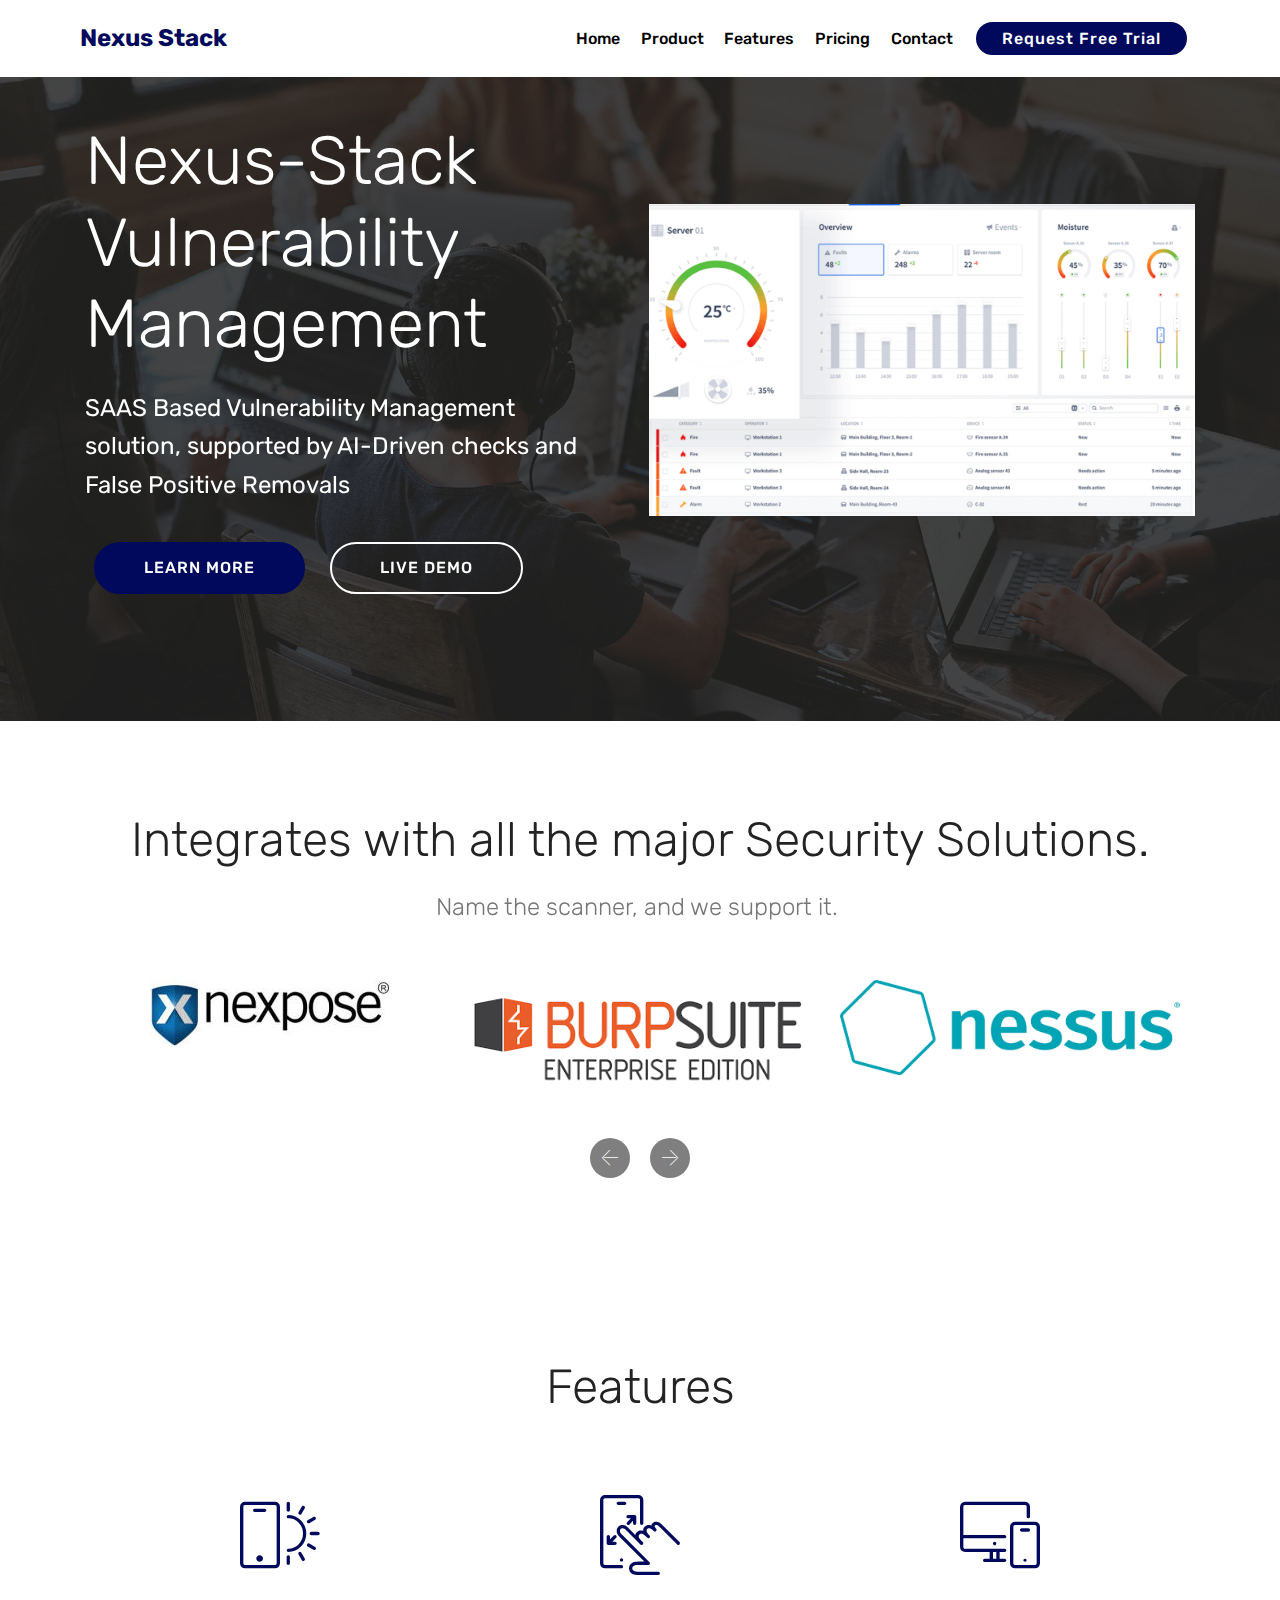
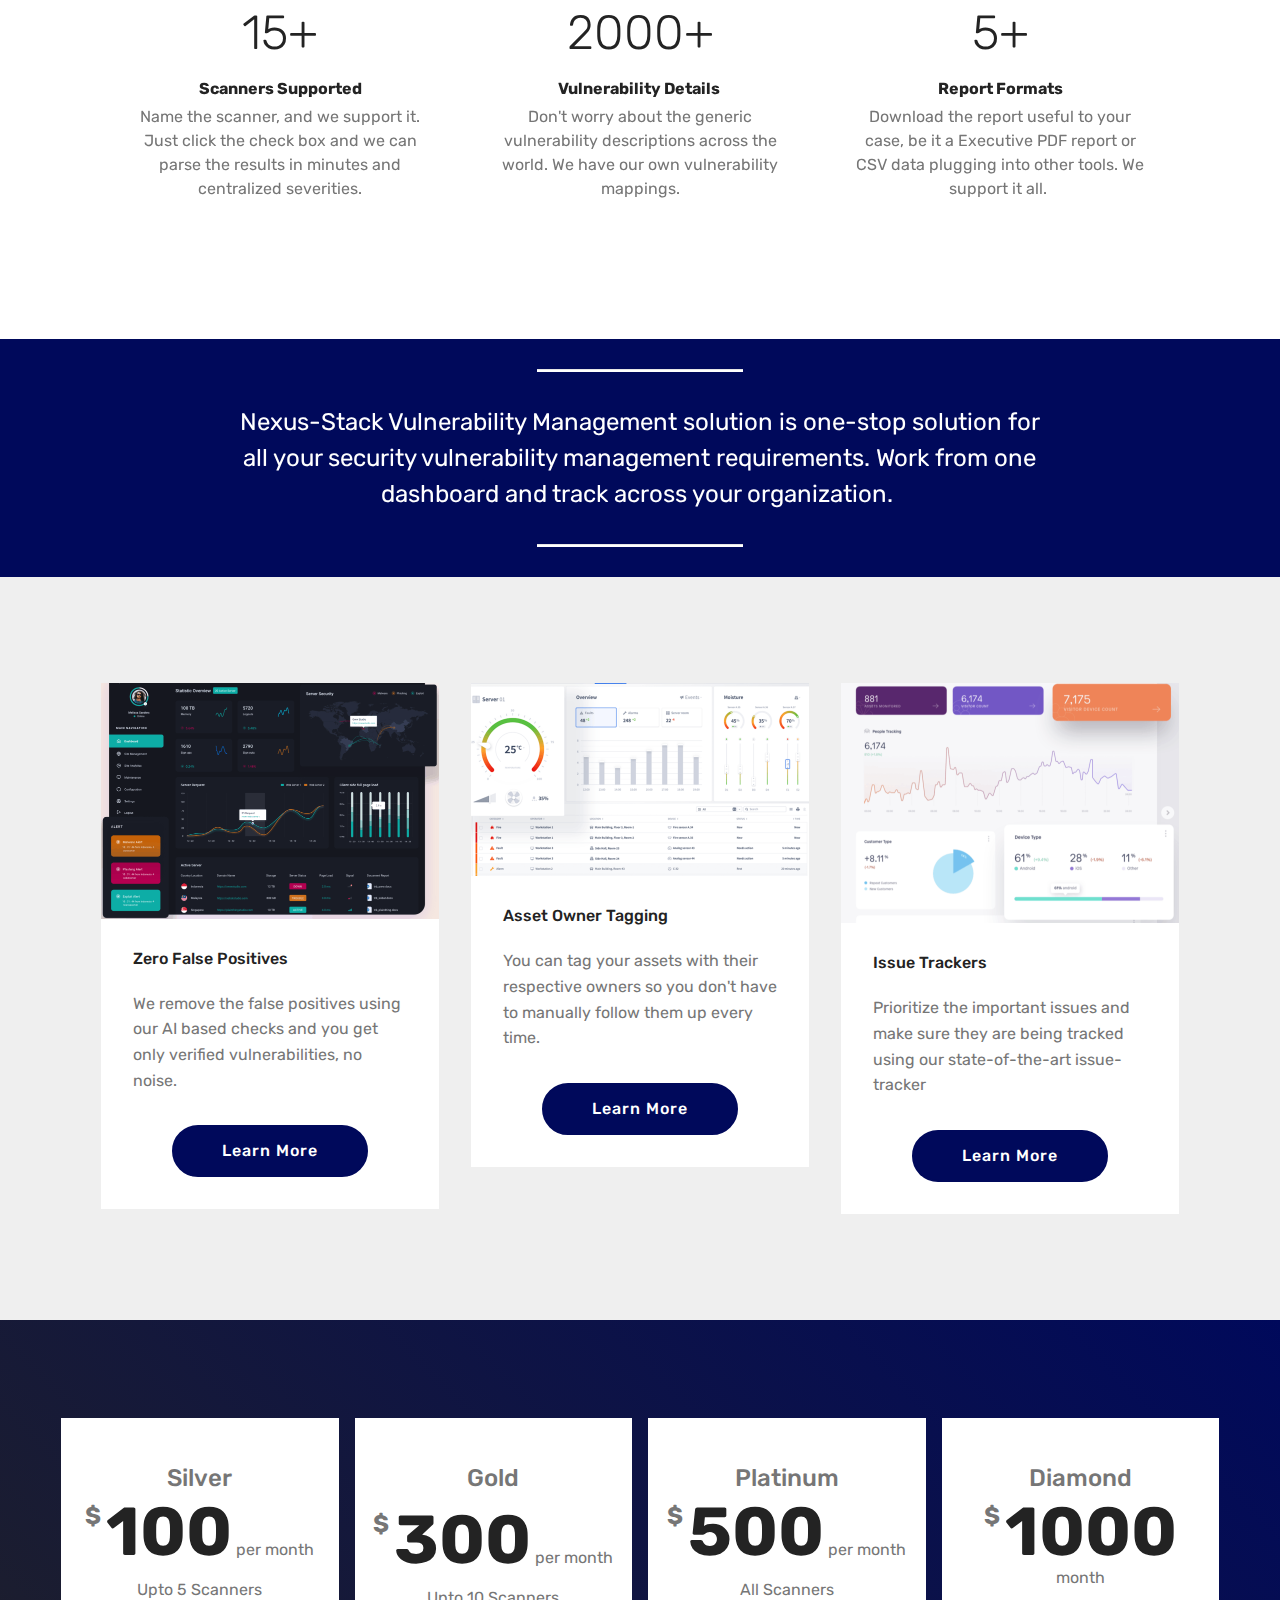
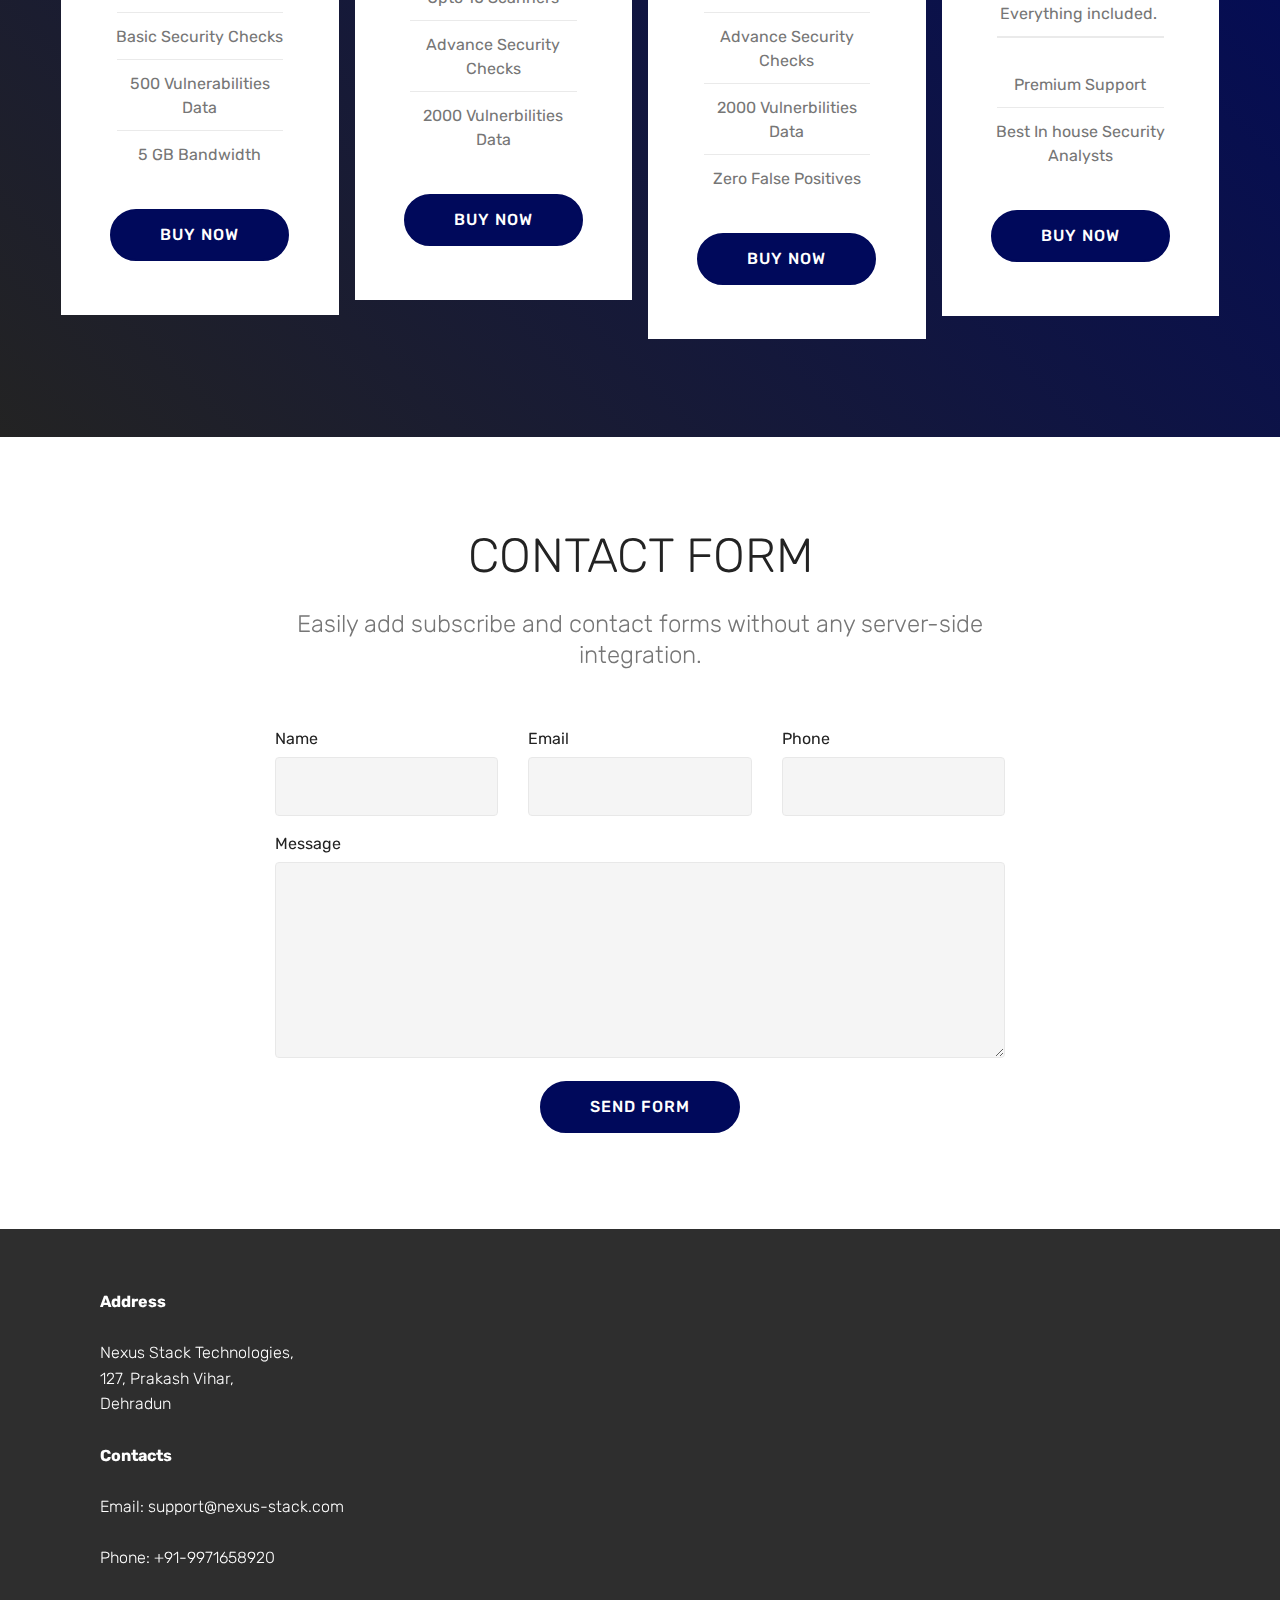
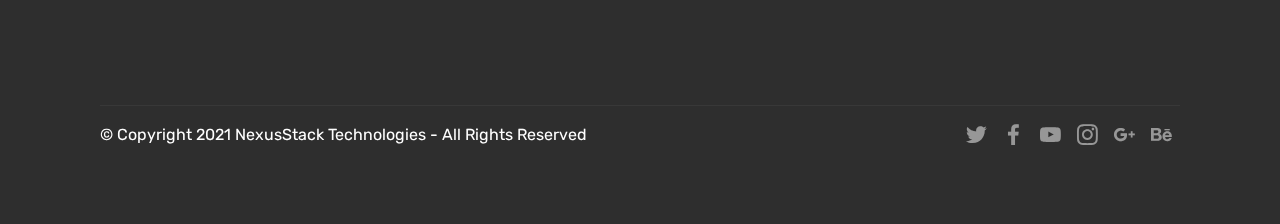
==== index.html @ b9b82a4b "New Changes" ====
<!DOCTYPE html>
<html>
<head>
  <!-- Site made with Mobirise Website Builder v4.9.1, https://mobirise.com -->
  <meta charset="UTF-8">
  <meta http-equiv="X-UA-Compatible" content="IE=edge">
  <meta name="generator" content="Mobirise v4.9.1, mobirise.com">
  <meta name="viewport" content="width=device-width, initial-scale=1, minimum-scale=1">
  <link rel="shortcut icon" href="assets/images/logo2.png" type="image/x-icon">
  <meta name="description" content="">
  <title>Home</title>
  <link rel="stylesheet" href="assets/web/assets/mobirise-icons/mobirise-icons.css">
  <link rel="stylesheet" href="assets/tether/tether.min.css">
  <link rel="stylesheet" href="assets/bootstrap/css/bootstrap.min.css">
  <link rel="stylesheet" href="assets/bootstrap/css/bootstrap-grid.min.css">
  <link rel="stylesheet" href="assets/bootstrap/css/bootstrap-reboot.min.css">
  <link rel="stylesheet" href="assets/dropdown/css/style.css">
  <link rel="stylesheet" href="assets/socicon/css/styles.css">
  <link rel="stylesheet" href="assets/theme/css/style.css">
  <link rel="stylesheet" href="assets/mobirise/css/mbr-additional.css" type="text/css">
  
  
  
</head>
<body>
  <section class="menu cid-sm9VNJjBG7" once="menu" id="menu2-0">

    

    <nav class="navbar navbar-expand beta-menu navbar-dropdown align-items-center navbar-fixed-top navbar-toggleable-sm">
        <button class="navbar-toggler navbar-toggler-right" type="button" data-toggle="collapse" data-target="#navbarSupportedContent" aria-controls="navbarSupportedContent" aria-expanded="false" aria-label="Toggle navigation">
            <div class="hamburger">
                <span></span>
                <span></span>
                <span></span>
                <span></span>
            </div>
        </button>
        <div class="menu-logo">
            <div class="navbar-brand">
                
                <span class="navbar-caption-wrap"><a class="navbar-caption text-primary display-5" href="index.html">
                        Nexus Stack</a></span>
            </div>
        </div>
        <div class="collapse navbar-collapse" id="navbarSupportedContent">
            <ul class="navbar-nav nav-dropdown" data-app-modern-menu="true"><li class="nav-item"><a class="nav-link link text-black display-4" href="https://mobirise.co">
                        Home</a></li><li class="nav-item"><a class="nav-link link text-black display-4" href="index.html#header3-a">
                        Product</a></li><li class="nav-item">
                    <a class="nav-link link text-black display-4" href="index.html#counters1-2">Features</a>
                </li><li class="nav-item"><a class="nav-link link text-black display-4" href="index.html#pricing-tables1-5">Pricing</a></li>
                <li class="nav-item">
                    <a class="nav-link link text-black display-4" href="index.html#form1-6">
                        Contact</a>
                </li></ul>
            <div class="navbar-buttons mbr-section-btn"><a class="btn btn-sm btn-primary display-4" href="page1.html">Request Free Trial</a></div>
        </div>
    </nav>
</section>

<section class="engine"><a href="https://mobirise.info/s">free bootstrap theme</a></section><section class="header3 cid-smahUTKoxc mbr-parallax-background" id="header3-a">

    

    <div class="mbr-overlay" style="opacity: 0.8; background-color: rgb(35, 35, 35);">
    </div>

    <div class="container">
        <div class="media-container-row">
            <div class="mbr-figure" style="width: 115%;">
                <img src="assets/images/2-676x386.png" alt="Mobirise" title="">
            </div>

            <div class="media-content">
                <h1 class="mbr-section-title mbr-white pb-3 mbr-fonts-style display-1">Nexus-Stack&nbsp;<div>Vulnerability Management</div></h1>
                
                <div class="mbr-section-text mbr-white pb-3 ">
                    <p class="mbr-text mbr-fonts-style display-5">
                        SAAS Based Vulnerability Management solution, supported by AI-Driven checks and False Positive Removals
                    </p>
                </div>
                <div class="mbr-section-btn">
                    <a class="btn btn-md btn-primary display-4" href="https://mobirise.co">LEARN MORE</a>
                    <a class="btn btn-md btn-white-outline display-4" href="https://mobirise.co">LIVE DEMO</a>
                </div>
            </div>
        </div>
    </div>

</section>

<section class="clients cid-sm9WZy78nI" id="clients-8">
      

    
        <div class="container mb-5">
            <div class="media-container-row">
                <div class="col-12 align-center">
                    <h2 class="mbr-section-title pb-3 mbr-fonts-style display-2">
                        Integrates with all the major Security Solutions.</h2>
                    <h3 class="mbr-section-subtitle mbr-light mbr-fonts-style display-5">
                        Name the scanner, and we support it.&nbsp;</h3>
                </div>
            </div>
        </div>

    <div class="container">
        <div class="carousel slide" data-ride="carousel" role="listbox">
            <div class="carousel-inner" data-visible="3">
                
                
                
                
                
            <div class="carousel-item ">
                    <div class="media-container-row">
                        <div class="col-md-12">
                            <div class="wrap-img ">
                                <img src="assets/images/nexpose-240x67.jpg" class="img-responsive clients-img" alt="" title="">
                            </div>
                        </div>
                    </div>
                </div><div class="carousel-item ">
                    <div class="media-container-row">
                        <div class="col-md-12">
                            <div class="wrap-img ">
                                <img src="assets/images/burpsuite-369x137.png" class="img-responsive clients-img" alt="" title="">
                            </div>
                        </div>
                    </div>
                </div><div class="carousel-item ">
                    <div class="media-container-row">
                        <div class="col-md-12">
                            <div class="wrap-img ">
                                <img src="assets/images/nessus-424x119.png" class="img-responsive clients-img" alt="" title="">
                            </div>
                        </div>
                    </div>
                </div><div class="carousel-item ">
                    <div class="media-container-row">
                        <div class="col-md-12">
                            <div class="wrap-img ">
                                <img src="assets/images/qualys-400x126.png" class="img-responsive clients-img" alt="" title="">
                            </div>
                        </div>
                    </div>
                </div><div class="carousel-item ">
                    <div class="media-container-row">
                        <div class="col-md-12">
                            <div class="wrap-img ">
                                <img src="assets/images/datasploit-328x154.jpg" class="img-responsive clients-img" alt="" title="">
                            </div>
                        </div>
                    </div>
                </div></div>
            <div class="carousel-controls">
                <a data-app-prevent-settings="" class="carousel-control carousel-control-prev" role="button" data-slide="prev">
                    <span aria-hidden="true" class="mbri-left mbr-iconfont"></span>
                    <span class="sr-only">Previous</span>
                </a>
                <a data-app-prevent-settings="" class="carousel-control carousel-control-next" role="button" data-slide="next">
                    <span aria-hidden="true" class="mbri-right mbr-iconfont"></span>
                    <span class="sr-only">Next</span>
                </a>
            </div>
        </div>
    </div>
</section>

<section class="counters1 counters cid-sm9VQrRnGH" id="counters1-2">

    

    

    <div class="container">
        <h2 class="mbr-section-title pb-3 align-center mbr-fonts-style display-2">Features</h2>
        

        <div class="container pt-4 mt-2">
            <div class="media-container-row">
                <div class="card p-3 align-center col-12 col-md-6 col-lg-4">
                    <div class="panel-item p-3">
                        <div class="card-img pb-3">
                            <span class="mbr-iconfont mbri-mobirise" style="color: rgb(0, 9, 91); fill: rgb(0, 9, 91);"></span>
                        </div>

                        <div class="card-text">
                            <h3 class="count pt-3 pb-3 mbr-fonts-style display-2">
                                  15+</h3>
                            <h4 class="mbr-content-title mbr-bold mbr-fonts-style display-7">
                                Scanners Supported</h4>
                            <p class="mbr-content-text mbr-fonts-style display-7">
                                Name the scanner, and we support it. Just click the check box and we can parse the results in minutes and centralized severities.</p>
                        </div>
                    </div>
                </div>


                <div class="card p-3 align-center col-12 col-md-6 col-lg-4">
                    <div class="panel-item p-3">
                        <div class="card-img pb-3">
                            <span class="mbr-iconfont mbri-touch-swipe" style="color: rgb(0, 9, 91); fill: rgb(0, 9, 91);"></span>
                        </div>
                        <div class="card-text">
                            <h3 class="count pt-3 pb-3 mbr-fonts-style display-2">
                                  2000+</h3>
                            <h4 class="mbr-content-title mbr-bold mbr-fonts-style display-7">
                                Vulnerability Details&nbsp;</h4>
                            <p class="mbr-content-text mbr-fonts-style display-7">
                                    Don't worry about the generic vulnerability descriptions across the world. We have our own vulnerability mappings.</p>
                        </div>
                    </div>
                </div>

                <div class="card p-3 align-center col-12 col-md-6 col-lg-4">
                    <div class="panel-item p-3">
                        <div class="card-img pb-3">
                            <span class="mbr-iconfont mbri-responsive" style="color: rgb(0, 9, 91); fill: rgb(0, 9, 91);"></span>
                        </div>
                        <div class="card-text">
                            <h3 class="count pt-3 pb-3 mbr-fonts-style display-2">5+</h3>
                            <h4 class="mbr-content-title mbr-bold mbr-fonts-style display-7">
                                Report Formats</h4>
                            <p class="mbr-content-text mbr-fonts-style display-7">
                                    Download the report useful to your case, be it a Executive PDF report or CSV data plugging into other tools. We support it all.&nbsp;</p>
                        </div>
                    </div>
                </div>


                
            </div>
        </div>
   </div>
</section>

<section class="mbr-section article content10 cid-sm9VSbp6Ov" id="content10-3">
    
     

    <div class="container">
        <div class="inner-container" style="width: 74%;">
            <hr class="line" style="width: 25%;">
            <div class="section-text align-center mbr-white mbr-fonts-style display-5">
                    Nexus-Stack Vulnerability Management solution is one-stop solution for all your security vulnerability management requirements. Work from one dashboard and track across your organization.&nbsp;</div>
            <hr class="line" style="width: 25%;">
        </div>
    </div>
</section>

<section class="features3 cid-sm9VTWEvjB" id="features3-4">

    

    
    <div class="container">
        <div class="media-container-row">
            <div class="card p-3 col-12 col-md-6 col-lg-4">
                <div class="card-wrapper">
                    <div class="card-img">
                        <img src="assets/images/c1afbdf72ff50507f7a55b127d891fcf-676x471.png" alt="Mobirise" title="">
                    </div>
                    <div class="card-box">
                        <h4 class="card-title mbr-fonts-style display-7">
                            Zero False Positives</h4>
                        <p class="mbr-text mbr-fonts-style display-7">
                            We remove the false positives using our AI based checks and you get only verified vulnerabilities, no noise.&nbsp;</p>
                    </div>
                    <div class="mbr-section-btn text-center">
                        <a href="https://mobirise.co" class="btn btn-primary display-4">
                            Learn More
                        </a>
                    </div>
                </div>
            </div>

            <div class="card p-3 col-12 col-md-6 col-lg-4">
                <div class="card-wrapper">
                    <div class="card-img">
                        <img src="assets/images/2-676x386.png" alt="Mobirise" title="">
                    </div>
                    <div class="card-box">
                        <h4 class="card-title mbr-fonts-style display-7">
                            Asset Owner Tagging</h4>
                        <p class="mbr-text mbr-fonts-style display-7">
                            You can tag your assets with their respective owners so you don't have to manually follow them up every time.&nbsp;</p>
                    </div>
                    <div class="mbr-section-btn text-center">
                        <a href="https://mobirise.co" class="btn btn-primary display-4">
                            Learn More
                        </a>
                    </div>
                </div>
            </div>

            <div class="card p-3 col-12 col-md-6 col-lg-4">
                <div class="card-wrapper">
                    <div class="card-img">
                        <img src="assets/images/cloud-security-dashboard-by-bilal-ck-for-stead-on-dribbble-1-676x559.png" alt="Mobirise" title="">
                    </div>
                    <div class="card-box">
                        <h4 class="card-title mbr-fonts-style display-7">
                            Issue Trackers</h4>
                        <p class="mbr-text mbr-fonts-style display-7">Prioritize the important issues and make sure they are being tracked using our state-of-the-art issue-tracker</p>
                    </div>
                    <div class="mbr-section-btn text-center">
                        <a href="https://mobirise.co" class="btn btn-primary display-4">
                            Learn More
                        </a>
                    </div>
                </div>
            </div>

            
        </div>
    </div>
</section>

<section class="cid-sm9VVy0GKj" id="pricing-tables1-5">

    

    
    <div class="container">
        <div class="media-container-row">

            <div class="plan col-12 mx-2 my-2 justify-content-center col-lg-3">
                <div class="plan-header text-center pt-5">
                    <h3 class="plan-title mbr-fonts-style display-5">
                        Silver</h3>
                    <div class="plan-price">
                        <span class="price-value mbr-fonts-style display-5">
                            $
                        </span>
                        <span class="price-figure mbr-fonts-style display-1">
                              100</span>
                        <small class="price-term mbr-fonts-style display-7">
                            per month
                        </small>
                    </div>
                </div>
                <div class="plan-body pb-5">
                    <div class="plan-list align-center">
                        <ul class="list-group list-group-flush mbr-fonts-style display-7">
                            <li class="list-group-item">
                                Upto 5 Scanners</li><li class="list-group-item">Basic Security Checks</li><li class="list-group-item">500 Vulnerabilities Data</li>
                            <li class="list-group-item">
                                5 GB Bandwidth
                            </li>
                        </ul>
                    </div>
                    <div class="mbr-section-btn text-center pt-4">
                        <a href="https://mobirise.co" class="btn btn-primary display-4">BUY NOW</a>
                    </div>
                </div>
            </div>

            <div class="plan col-12 mx-2 my-2 justify-content-center col-lg-3">
                <div class="plan-header text-center pt-5">
                    <h3 class="plan-title mbr-fonts-style display-5"><p>Gold</p></h3>
                    <div class="plan-price">
                        <span class="price-value mbr-fonts-style display-5">
                            $
                        </span>
                        <span class="price-figure mbr-fonts-style display-1">
                            300</span>
                        <small class="price-term mbr-fonts-style display-7">
                            per month</small>
                    </div>
                </div>
                <div class="plan-body pb-5">
                    <div class="plan-list align-center">
                        <ul class="list-group list-group-flush mbr-fonts-style display-7">
                            <li class="list-group-item">Upto 10 Scanners</li><li class="list-group-item">Advance Security Checks</li><li class="list-group-item">2000 Vulnerbilities Data</li>
                        </ul>
                    </div>
                    <div class="mbr-section-btn text-center pt-4">
                        <a href="https://mobirise.co" class="btn btn-primary display-4">BUY NOW</a>
                    </div>
                </div>
            </div>

            <div class="plan col-12 mx-2 my-2 justify-content-center col-lg-3">
                <div class="plan-header text-center pt-5">
                    <h3 class="plan-title mbr-fonts-style display-5">
                        Platinum</h3>
                    <div class="plan-price">
                        <span class="price-value mbr-fonts-style display-5">
                            $
                        </span>
                        <span class="price-figure mbr-fonts-style display-1">
                            500</span>
                        <small class="price-term mbr-fonts-style display-7">
                            per month</small>
                    </div>
                </div>
                <div class="plan-body pb-5">
                    <div class="plan-list align-center">
                        <ul class="list-group list-group-flush mbr-fonts-style display-7">
                            <li class="list-group-item"><span style="font-size: 1rem;">All Scanners</span></li><li class="list-group-item"><span style="font-size: 1rem;">Advance Security Checks</span><br></li><li class="list-group-item">2000 Vulnerbilities Data</li><li class="list-group-item">Zero False Positives</li>
                        </ul>
                    </div>
                    <div class="mbr-section-btn text-center pt-4">
                        <a href="https://mobirise.co" class="btn btn-primary display-4">BUY NOW</a>
                    </div>
                </div>
            </div>

            <div class="plan col-12 mx-2 my-2 justify-content-center col-lg-3">
                <div class="plan-header text-center pt-5">
                    <h3 class="plan-title mbr-fonts-style display-5">
                        Diamond</h3>
                    <div class="plan-price">
                        <span class="price-value mbr-fonts-style display-5">
                            $
                        </span>
                        <span class="price-figure mbr-fonts-style display-1">
                            1000</span>
                        <small class="price-term mbr-fonts-style display-7">
                            month</small>
                    </div>
                </div>
                <div class="plan-body pb-5">
                    <div class="plan-list align-center">
                        <ul class="list-group list-group-flush mbr-fonts-style display-7">
                            <li class="list-group-item">Everything included.&nbsp;</li><br><li class="list-group-item">Premium Support</li><li class="list-group-item">Best In house Security Analysts</li>
                        </ul>
                    </div>
                    <div class="mbr-section-btn text-center pt-4">
                        <a href="https://mobirise.co" class="btn btn-primary display-4">BUY NOW</a>
                    </div>
                </div>
            </div>
        </div>
    </div>
</section>

<section class="mbr-section form1 cid-sm9VYhvjbl" id="form1-6">

    

    
    <div class="container">
        <div class="row justify-content-center">
            <div class="title col-12 col-lg-8">
                <h2 class="mbr-section-title align-center pb-3 mbr-fonts-style display-2">
                    CONTACT FORM
                </h2>
                <h3 class="mbr-section-subtitle align-center mbr-light pb-3 mbr-fonts-style display-5">
                    Easily add subscribe and contact forms without any server-side integration.
                </h3>
            </div>
        </div>
    </div>
    <div class="container">
        <div class="row justify-content-center">
            <div class="media-container-column col-lg-8" data-form-type="formoid">
                    <div data-form-alert="" hidden="">Thanks for filling out the form! Someone from the team will get in touch with you, shortly.</div>
            
                    <form class="mbr-form" action="https://mobirise.com/" method="post" data-form-title="Mobirise Form"><input type="hidden" name="email" data-form-email="true" value="jzpXLV3xflxtt+3+ks7KvVYMhKL72r3vpLgdlEEEWAItfTLO5CUFx7MHo0NHHn9ym/D/2ZT0RtAqW4BGbEUGMFv4hDcBwUjeQ0oKxRXzUQpZ12zmPMTibalGQgnsV1j+">
                        <div class="row row-sm-offset">
                            <div class="col-md-4 multi-horizontal" data-for="name">
                                <div class="form-group">
                                    <label class="form-control-label mbr-fonts-style display-7" for="name-form1-6">Name</label>
                                    <input type="text" class="form-control" name="name" data-form-field="Name" required="" id="name-form1-6">
                                </div>
                            </div>
                            <div class="col-md-4 multi-horizontal" data-for="email">
                                <div class="form-group">
                                    <label class="form-control-label mbr-fonts-style display-7" for="email-form1-6">Email</label>
                                    <input type="email" class="form-control" name="email" data-form-field="Email" required="" id="email-form1-6">
                                </div>
                            </div>
                            <div class="col-md-4 multi-horizontal" data-for="phone">
                                <div class="form-group">
                                    <label class="form-control-label mbr-fonts-style display-7" for="phone-form1-6">Phone</label>
                                    <input type="tel" class="form-control" name="phone" data-form-field="Phone" id="phone-form1-6">
                                </div>
                            </div>
                        </div>
                        <div class="form-group" data-for="message">
                            <label class="form-control-label mbr-fonts-style display-7" for="message-form1-6">Message</label>
                            <textarea type="text" class="form-control" name="message" rows="7" data-form-field="Message" id="message-form1-6"></textarea>
                        </div>
            
                        <span class="input-group-btn">
                            <button href="" type="submit" class="btn btn-primary btn-form display-4">SEND FORM</button>
                        </span>
                    </form>
            </div>
        </div>
    </div>
</section>

<section class="cid-sm9W0acmXU" id="footer2-7">

    

    

    <div class="container">
        <div class="media-container-row content mbr-white">
            <div class="col-12 col-md-3 mbr-fonts-style display-4">
                <p class="mbr-text">
                    <strong>Address</strong>
                    <br>
                    <br>Nexus Stack Technologies,<br>127, Prakash Vihar,&nbsp;<br>Dehradun<br>
                    <br><strong>Contacts</strong>
                    <br>
                    <br>Email: support@nexus-stack.com &nbsp; &nbsp; &nbsp; &nbsp; &nbsp; &nbsp; &nbsp; &nbsp; &nbsp; &nbsp;&nbsp;<br>Phone: +91-9971658920</p>
            </div>
            <div class="col-12 col-md-3 mbr-fonts-style display-7">
                <p class="mbr-text"></p>
            </div>
            <div class="col-12 col-md-6">
                <div class="google-map"><iframe frameborder="0" style="border:0" src="https://www.google.com/maps/embed/v1/place?key=AIzaSyCNveGQ9bfpKFwWzQLLftrR9hNiHwdqQG8&amp;q=place_id:ChIJwxJF5QgpCTkRMnp6Gkh2_k4" allowfullscreen=""></iframe></div>
            </div>
        </div>
        <div class="footer-lower">
            <div class="media-container-row">
                <div class="col-sm-12">
                    <hr>
                </div>
            </div>
            <div class="media-container-row mbr-white">
                <div class="col-sm-6 copyright">
                    <p class="mbr-text mbr-fonts-style display-7">
                        © Copyright 2021 NexusStack Technologies - All Rights Reserved
                    </p>
                </div>
                <div class="col-md-6">
                    <div class="social-list align-right">
                        <div class="soc-item">
                            <a href="https://twitter.com/mobirise" target="_blank">
                                <span class="socicon-twitter socicon mbr-iconfont mbr-iconfont-social"></span>
                            </a>
                        </div>
                        <div class="soc-item">
                            <a href="https://www.facebook.com/pages/Mobirise/1616226671953247" target="_blank">
                                <span class="socicon-facebook socicon mbr-iconfont mbr-iconfont-social"></span>
                            </a>
                        </div>
                        <div class="soc-item">
                            <a href="https://www.youtube.com/c/mobirise" target="_blank">
                                <span class="socicon-youtube socicon mbr-iconfont mbr-iconfont-social"></span>
                            </a>
                        </div>
                        <div class="soc-item">
                            <a href="https://instagram.com/mobirise" target="_blank">
                                <span class="socicon-instagram socicon mbr-iconfont mbr-iconfont-social"></span>
                            </a>
                        </div>
                        <div class="soc-item">
                            <a href="https://plus.google.com/u/0/+Mobirise" target="_blank">
                                <span class="socicon-googleplus socicon mbr-iconfont mbr-iconfont-social"></span>
                            </a>
                        </div>
                        <div class="soc-item">
                            <a href="https://www.behance.net/Mobirise" target="_blank">
                                <span class="socicon-behance socicon mbr-iconfont mbr-iconfont-social"></span>
                            </a>
                        </div>
                    </div>
                </div>
            </div>
        </div>
    </div>
</section>


  <script src="assets/web/assets/jquery/jquery.min.js"></script>
  <script src="assets/popper/popper.min.js"></script>
  <script src="assets/tether/tether.min.js"></script>
  <script src="assets/bootstrap/js/bootstrap.min.js"></script>
  <script src="assets/smoothscroll/smooth-scroll.js"></script>
  <script src="assets/parallax/jarallax.min.js"></script>
  <script src="assets/dropdown/js/script.min.js"></script>
  <script src="assets/touchswipe/jquery.touch-swipe.min.js"></script>
  <script src="assets/bootstrapcarouselswipe/bootstrap-carousel-swipe.js"></script>
  <script src="assets/mbr-clients-slider/mbr-clients-slider.js"></script>
  <script src="assets/viewportchecker/jquery.viewportchecker.js"></script>
  <script src="assets/theme/js/script.js"></script>
  <script src="assets/formoid/formoid.min.js"></script>
  
  
</body>
</html>
---- assets/web/assets/mobirise-icons/mobirise-icons.css ----
@font-face {
  font-family: 'MobiriseIcons';
  src:  url('mobirise-icons.eot?spat4u');
  src:  url('mobirise-icons.eot?spat4u#iefix') format('embedded-opentype'),
    url('mobirise-icons.ttf?spat4u') format('truetype'),
    url('mobirise-icons.woff?spat4u') format('woff'),
    url('mobirise-icons.svg?spat4u#MobiriseIcons') format('svg');
  font-weight: normal;
  font-style: normal;
}

[class^="mbri-"], [class*=" mbri-"] {
  /* use !important to prevent issues with browser extensions that change fonts */
  font-family: MobiriseIcons !important;
  speak: none;
  font-style: normal;
  font-weight: normal;
  font-variant: normal;
  text-transform: none;
  line-height: 1;

  /* Better Font Rendering =========== */
  -webkit-font-smoothing: antialiased;
  -moz-osx-font-smoothing: grayscale;
}

.mbri-add-submenu:before {
  content: "\e900";
}
.mbri-alert:before {
  content: "\e901";
}
.mbri-align-center:before {
  content: "\e902";
}
.mbri-align-justify:before {
  content: "\e903";
}
.mbri-align-left:before {
  content: "\e904";
}
.mbri-align-right:before {
  content: "\e905";
}
.mbri-android:before {
  content: "\e906";
}
.mbri-apple:before {
  content: "\e907";
}
.mbri-arrow-down:before {
  content: "\e908";
}
.mbri-arrow-next:before {
  content: "\e909";
}
.mbri-arrow-prev:before {
  content: "\e90a";
}
.mbri-arrow-up:before {
  content: "\e90b";
}
.mbri-bold:before {
  content: "\e90c";
}
.mbri-bookmark:before {
  content: "\e90d";
}
.mbri-bootstrap:before {
  content: "\e90e";
}
.mbri-briefcase:before {
  content: "\e90f";
}
.mbri-browse:before {
  content: "\e910";
}
.mbri-bulleted-list:before {
  content: "\e911";
}
.mbri-calendar:before {
  content: "\e912";
}
.mbri-camera:before {
  content: "\e913";
}
.mbri-cart-add:before {
  content: "\e914";
}
.mbri-cart-full:before {
  content: "\e915";
}
.mbri-cash:before {
  content: "\e916";
}
.mbri-change-style:before {
  content: "\e917";
}
.mbri-chat:before {
  content: "\e918";
}
.mbri-clock:before {
  content: "\e919";
}
.mbri-close:before {
  content: "\e91a";
}
.mbri-cloud:before {
  content: "\e91b";
}
.mbri-code:before {
  content: "\e91c";
}
.mbri-contact-form:before {
  content: "\e91d";
}
.mbri-credit-card:before {
  content: "\e91e";
}
.mbri-cursor-click:before {
  content: "\e91f";
}
.mbri-cust-feedback:before {
  content: "\e920";
}
.mbri-database:before {
  content: "\e921";
}
.mbri-delivery:before {
  content: "\e922";
}
.mbri-desktop:before {
  content: "\e923";
}
.mbri-devices:before {
  content: "\e924";
}
.mbri-down:before {
  content: "\e925";
}
.mbri-download:before {
  content: "\e989";
}
.mbri-drag-n-drop:before {
  content: "\e927";
}
.mbri-drag-n-drop2:before {
  content: "\e928";
}
.mbri-edit:before {
  content: "\e929";
}
.mbri-edit2:before {
  content: "\e92a";
}
.mbri-error:before {
  content: "\e92b";
}
.mbri-extension:before {
  content: "\e92c";
}
.mbri-features:before {
  content: "\e92d";
}
.mbri-file:before {
  content: "\e92e";
}
.mbri-flag:before {
  content: "\e92f";
}
.mbri-folder:before {
  content: "\e930";
}
.mbri-gift:before {
  content: "\e931";
}
.mbri-github:before {
  content: "\e932";
}
.mbri-globe:before {
  content: "\e933";
}
.mbri-globe-2:before {
  content: "\e934";
}
.mbri-growing-chart:before {
  content: "\e935";
}
.mbri-hearth:before {
  content: "\e936";
}
.mbri-help:before {
  content: "\e937";
}
.mbri-home:before {
  content: "\e938";
}
.mbri-hot-cup:before {
  content: "\e939";
}
.mbri-idea:before {
  content: "\e93a";
}
.mbri-image-gallery:before {
  content: "\e93b";
}
.mbri-image-slider:before {
  content: "\e93c";
}
.mbri-info:before {
  content: "\e93d";
}
.mbri-italic:before {
  content: "\e93e";
}
.mbri-key:before {
  content: "\e93f";
}
.mbri-laptop:before {
  content: "\e940";
}
.mbri-layers:before {
  content: "\e941";
}
.mbri-left-right:before {
  content: "\e942";
}
.mbri-left:before {
  content: "\e943";
}
.mbri-letter:before {
  content: "\e944";
}
.mbri-like:before {
  content: "\e945";
}
.mbri-link:before {
  content: "\e946";
}
.mbri-lock:before {
  content: "\e947";
}
.mbri-login:before {
  content: "\e948";
}
.mbri-logout:before {
  content: "\e949";
}
.mbri-magic-stick:before {
  content: "\e94a";
}
.mbri-map-pin:before {
  content: "\e94b";
}
.mbri-menu:before {
  content: "\e94c";
}
.mbri-mobile:before {
  content: "\e94d";
}
.mbri-mobile2:before {
  content: "\e94e";
}
.mbri-mobirise:before {
  content: "\e94f";
}
.mbri-more-horizontal:before {
  content: "\e950";
}
.mbri-more-vertical:before {
  content: "\e951";
}
.mbri-music:before {
  content: "\e952";
}
.mbri-new-file:before {
  content: "\e953";
}
.mbri-numbered-list:before {
  content: "\e954";
}
.mbri-opened-folder:before {
  content: "\e955";
}
.mbri-pages:before {
  content: "\e956";
}
.mbri-paper-plane:before {
  content: "\e957";
}
.mbri-paperclip:before {
  content: "\e958";
}
.mbri-photo:before {
  content: "\e959";
}
.mbri-photos:before {
  content: "\e95a";
}
.mbri-pin:before {
  content: "\e95b";
}
.mbri-play:before {
  content: "\e95c";
}
.mbri-plus:before {
  content: "\e95d";
}
.mbri-preview:before {
  content: "\e95e";
}
.mbri-print:before {
  content: "\e95f";
}
.mbri-protect:before {
  content: "\e960";
}
.mbri-question:before {
  content: "\e961";
}
.mbri-quote-left:before {
  content: "\e962";
}
.mbri-quote-right:before {
  content: "\e963";
}
.mbri-refresh:before {
  content: "\e964";
}
.mbri-responsive:before {
  content: "\e965";
}
.mbri-right:before {
  content: "\e966";
}
.mbri-rocket:before {
  content: "\e967";
}
.mbri-sad-face:before {
  content: "\e968";
}
.mbri-sale:before {
  content: "\e969";
}
.mbri-save:before {
  content: "\e96a";
}
.mbri-search:before {
  content: "\e96b";
}
.mbri-setting:before {
  content: "\e96c";
}
.mbri-setting2:before {
  content: "\e96d";
}
.mbri-setting3:before {
  content: "\e96e";
}
.mbri-share:before {
  content: "\e96f";
}
.mbri-shopping-bag:before {
  content: "\e970";
}
.mbri-shopping-basket:before {
  content: "\e971";
}
.mbri-shopping-cart:before {
  content: "\e972";
}
.mbri-sites:before {
  content: "\e973";
}
.mbri-smile-face:before {
  content: "\e974";
}
.mbri-speed:before {
  content: "\e975";
}
.mbri-star:before {
  content: "\e976";
}
.mbri-success:before {
  content: "\e977";
}
.mbri-sun:before {
  content: "\e978";
}
.mbri-sun2:before {
  content: "\e979";
}
.mbri-tablet:before {
  content: "\e97a";
}
.mbri-tablet-vertical:before {
  content: "\e97b";
}
.mbri-target:before {
  content: "\e97c";
}
.mbri-timer:before {
  content: "\e97d";
}
.mbri-to-ftp:before {
  content: "\e97e";
}
.mbri-to-local-drive:before {
  content: "\e97f";
}
.mbri-touch-swipe:before {
  content: "\e980";
}
.mbri-touch:before {
  content: "\e981";
}
.mbri-trash:before {
  content: "\e982";
}
.mbri-underline:before {
  content: "\e983";
}
.mbri-unlink:before {
  content: "\e984";
}
.mbri-unlock:before {
  content: "\e985";
}
.mbri-up-down:before {
  content: "\e986";
}
.mbri-up:before {
  content: "\e987";
}
.mbri-update:before {
  content: "\e988";
}
.mbri-upload:before {
 content: "\e926"; 
}
.mbri-user:before {
  content: "\e98a";
}
.mbri-user2:before {
  content: "\e98b";
}
.mbri-users:before {
  content: "\e98c";
}
.mbri-video:before {
  content: "\e98d";
}
.mbri-video-play:before {
  content: "\e98e";
}
.mbri-watch:before {
  content: "\e98f";
}
.mbri-website-theme:before {
  content: "\e990";
}
.mbri-wifi:before {
  content: "\e991";
}
.mbri-windows:before {
  content: "\e992";
}
.mbri-zoom-out:before {
  content: "\e993";
}
.mbri-redo:before {
  content: "\e994";
}
.mbri-undo:before {
  content: "\e995";
}
---- assets/dropdown/css/style.css ----
.navbar-dropdown {
  left: 0;
  padding: 0;
  position: absolute;
  right: 0;
  top: 0;
  transition: all 0.45s ease;
  z-index: 1030;
  background: #282828; }
  .navbar-dropdown .navbar-logo {
    margin-right: 0.8rem;
    transition: margin 0.3s ease-in-out;
    vertical-align: middle; }
    .navbar-dropdown .navbar-logo img {
      height: 3.125rem;
      transition: all 0.3s ease-in-out; }
    .navbar-dropdown .navbar-logo.mbr-iconfont {
      font-size: 3.125rem;
      line-height: 3.125rem; }
  .navbar-dropdown .navbar-caption {
    font-weight: 700;
    white-space: normal;
    vertical-align: -4px;
    line-height: 3.125rem !important; }
    .navbar-dropdown .navbar-caption, .navbar-dropdown .navbar-caption:hover {
      color: inherit;
      text-decoration: none; }
  .navbar-dropdown .mbr-iconfont + .navbar-caption {
    vertical-align: -1px; }
  .navbar-dropdown.navbar-fixed-top {
    position: fixed; }
  .navbar-dropdown .navbar-brand span {
    vertical-align: -4px; }
  .navbar-dropdown.bg-color.transparent {
    background: none; }
  .navbar-dropdown.navbar-short .navbar-brand {
    padding: 0.625rem 0; }
    .navbar-dropdown.navbar-short .navbar-brand span {
      vertical-align: -1px; }
  .navbar-dropdown.navbar-short .navbar-caption {
    line-height: 2.375rem !important;
    vertical-align: -2px; }
  .navbar-dropdown.navbar-short .navbar-logo {
    margin-right: 0.5rem; }
    .navbar-dropdown.navbar-short .navbar-logo img {
      height: 2.375rem; }
    .navbar-dropdown.navbar-short .navbar-logo.mbr-iconfont {
      font-size: 2.375rem;
      line-height: 2.375rem; }
  .navbar-dropdown.navbar-short .mbr-table-cell {
    height: 3.625rem; }
  .navbar-dropdown .navbar-close {
    left: 0.6875rem;
    position: fixed;
    top: 0.75rem;
    z-index: 1000; }
  .navbar-dropdown .hamburger-icon {
    content: "";
    display: inline-block;
    vertical-align: middle;
    width: 16px;
    -webkit-box-shadow: 0 -6px 0 1px #282828,0 0 0 1px #282828,0 6px 0 1px #282828;
    -moz-box-shadow: 0 -6px 0 1px #282828,0 0 0 1px #282828,0 6px 0 1px #282828;
    box-shadow: 0 -6px 0 1px #282828,0 0 0 1px #282828,0 6px 0 1px #282828; }

.dropdown-menu .dropdown-toggle[data-toggle="dropdown-submenu"]::after {
  border-bottom: 0.35em solid transparent;
  border-left: 0.35em solid;
  border-right: 0;
  border-top: 0.35em solid transparent;
  margin-left: 0.3rem; }

.dropdown-menu .dropdown-item:focus {
  outline: 0; }

.nav-dropdown {
  font-size: 0.75rem;
  font-weight: 500;
  height: auto !important; }
  .nav-dropdown .nav-btn {
    padding-left: 1rem; }
  .nav-dropdown .link {
    margin: .667em 1.667em;
    font-weight: 500;
    padding: 0;
    transition: color .2s ease-in-out; }
    .nav-dropdown .link.dropdown-toggle {
      margin-right: 2.583em; }
      .nav-dropdown .link.dropdown-toggle::after {
        margin-left: .25rem;
        border-top: 0.35em solid;
        border-right: 0.35em solid transparent;
        border-left: 0.35em solid transparent;
        border-bottom: 0; }
      .nav-dropdown .link.dropdown-toggle[aria-expanded="true"] {
        margin: 0;
        padding: 0.667em 3.263em  0.667em 1.667em; }
  .nav-dropdown .link::after,
  .nav-dropdown .dropdown-item::after {
    color: inherit; }
  .nav-dropdown .btn {
    font-size: 0.75rem;
    font-weight: 700;
    letter-spacing: 0;
    margin-bottom: 0;
    padding-left: 1.25rem;
    padding-right: 1.25rem; }
  .nav-dropdown .dropdown-menu {
    border-radius: 0;
    border: 0;
    left: 0;
    margin: 0;
    padding-bottom: 1.25rem;
    padding-top: 1.25rem;
    position: relative; }
  .nav-dropdown .dropdown-submenu {
    margin-left: 0.125rem;
    top: 0; }
  .nav-dropdown .dropdown-item {
    font-weight: 500;
    line-height: 2;
    padding: 0.3846em 4.615em 0.3846em 1.5385em;
    position: relative;
    transition: color .2s ease-in-out, background-color .2s ease-in-out; }
    .nav-dropdown .dropdown-item::after {
      margin-top: -0.3077em;
      position: absolute;
      right: 1.1538em;
      top: 50%; }
    .nav-dropdown .dropdown-item:focus, .nav-dropdown .dropdown-item:hover {
      background: none; }

@media (max-width: 767px) {
  .nav-dropdown.navbar-toggleable-sm {
    bottom: 0;
    display: none;
    left: 0;
    overflow-x: hidden;
    position: fixed;
    top: 0;
    transform: translateX(-100%);
    -ms-transform: translateX(-100%);
    -webkit-transform: translateX(-100%);
    width: 18.75rem;
    z-index: 999; } }
.nav-dropdown.navbar-toggleable-xl {
  bottom: 0;
  display: none;
  left: 0;
  overflow-x: hidden;
  position: fixed;
  top: 0;
  transform: translateX(-100%);
  -ms-transform: translateX(-100%);
  -webkit-transform: translateX(-100%);
  width: 18.75rem;
  z-index: 999; }

.nav-dropdown-sm {
  display: block !important;
  overflow-x: hidden;
  overflow: auto;
  padding-top: 3.875rem; }
  .nav-dropdown-sm::after {
    content: "";
    display: block;
    height: 3rem;
    width: 100%; }
  .nav-dropdown-sm.collapse.in ~ .navbar-close {
    display: block !important; }
  .nav-dropdown-sm.collapsing, .nav-dropdown-sm.collapse.in {
    transform: translateX(0);
    -ms-transform: translateX(0);
    -webkit-transform: translateX(0);
    transition: all 0.25s ease-out;
    -webkit-transition: all 0.25s ease-out;
    background: #282828; }
  .nav-dropdown-sm.collapsing[aria-expanded="false"] {
    transform: translateX(-100%);
    -ms-transform: translateX(-100%);
    -webkit-transform: translateX(-100%); }
  .nav-dropdown-sm .nav-item {
    display: block;
    margin-left: 0 !important;
    padding-left: 0; }
  .nav-dropdown-sm .link,
  .nav-dropdown-sm .dropdown-item {
    border-top: 1px dotted rgba(255, 255, 255, 0.1);
    font-size: 0.8125rem;
    line-height: 1.6;
    margin: 0 !important;
    padding: 0.875rem 2.4rem 0.875rem 1.5625rem !important;
    position: relative;
    white-space: normal; }
    .nav-dropdown-sm .link:focus, .nav-dropdown-sm .link:hover,
    .nav-dropdown-sm .dropdown-item:focus,
    .nav-dropdown-sm .dropdown-item:hover {
      background: rgba(0, 0, 0, 0.2) !important;
      color: #c0a375; }
  .nav-dropdown-sm .nav-btn {
    position: relative;
    padding: 1.5625rem 1.5625rem 0 1.5625rem; }
    .nav-dropdown-sm .nav-btn::before {
      border-top: 1px dotted rgba(255, 255, 255, 0.1);
      content: "";
      left: 0;
      position: absolute;
      top: 0;
      width: 100%; }
    .nav-dropdown-sm .nav-btn + .nav-btn {
      padding-top: 0.625rem; }
      .nav-dropdown-sm .nav-btn + .nav-btn::before {
        display: none; }
  .nav-dropdown-sm .btn {
    padding: 0.625rem 0; }
  .nav-dropdown-sm .dropdown-toggle[data-toggle="dropdown-submenu"]::after {
    margin-left: .25rem;
    border-top: 0.35em solid;
    border-right: 0.35em solid transparent;
    border-left: 0.35em solid transparent;
    border-bottom: 0; }
  .nav-dropdown-sm .dropdown-toggle[data-toggle="dropdown-submenu"][aria-expanded="true"]::after {
    border-top: 0;
    border-right: 0.35em solid transparent;
    border-left: 0.35em solid transparent;
    border-bottom: 0.35em solid; }
  .nav-dropdown-sm .dropdown-menu {
    margin: 0;
    padding: 0;
    position: relative;
    top: 0;
    left: 0;
    width: 100%;
    border: 0;
    float: none;
    border-radius: 0;
    background: none; }
  .nav-dropdown-sm .dropdown-submenu {
    left: 100%;
    margin-left: 0.125rem;
    margin-top: -1.25rem;
    top: 0; }

.navbar-toggleable-sm .nav-dropdown .dropdown-menu {
  position: absolute; }

.navbar-toggleable-sm .nav-dropdown .dropdown-submenu {
  left: 100%;
  margin-left: 0.125rem;
  margin-top: -1.25rem;
  top: 0; }

.navbar-toggleable-sm.opened .nav-dropdown .dropdown-menu {
  position: relative; }

.navbar-toggleable-sm.opened .nav-dropdown .dropdown-submenu {
  left: 0;
  margin-left: 00rem;
  margin-top: 0rem;
  top: 0; }

.is-builder .nav-dropdown.collapsing {
  transition: none !important; }

/*# sourceMappingURL=style.css.map */
---- assets/socicon/css/styles.css ----
@charset "UTF-8";

@font-face {
  font-family: "socicon";
  src:url("../fonts/socicon.eot");
  src:url("../fonts/socicon.eot?#iefix") format("embedded-opentype"),
    url("../fonts/socicon.woff") format("woff"),
    url("../fonts/socicon.ttf") format("truetype"),
    url("../fonts/socicon.svg#socicon") format("svg");
  font-weight: normal;
  font-style: normal;

}

[data-icon]:before {
  font-family: "socicon" !important;
  content: attr(data-icon);
  font-style: normal !important;
  font-weight: normal !important;
  font-variant: normal !important;
  text-transform: none !important;
  speak: none;
  line-height: 1;
  -webkit-font-smoothing: antialiased;
  -moz-osx-font-smoothing: grayscale;
}

[class^="socicon-"]:before,
[class*=" socicon-"]:before {
  font-family: "socicon" !important;
  font-style: normal !important;
  font-weight: normal !important;
  font-variant: normal !important;
  text-transform: none !important;
  speak: none;
  line-height: 1;
  -webkit-font-smoothing: antialiased;
  -moz-osx-font-smoothing: grayscale;
}

.socicon-modelmayhem:before {
  content: "\e000";
}
.socicon-mixcloud:before {
  content: "\e001";
}
.socicon-drupal:before {
  content: "\e002";
}
.socicon-swarm:before {
  content: "\e003";
}
.socicon-istock:before {
  content: "\e004";
}
.socicon-yammer:before {
  content: "\e005";
}
.socicon-ello:before {
  content: "\e006";
}
.socicon-stackoverflow:before {
  content: "\e007";
}
.socicon-persona:before {
  content: "\e008";
}
.socicon-triplej:before {
  content: "\e009";
}
.socicon-houzz:before {
  content: "\e00a";
}
.socicon-rss:before {
  content: "\e00b";
}
.socicon-paypal:before {
  content: "\e00c";
}
.socicon-odnoklassniki:before {
  content: "\e00d";
}
.socicon-airbnb:before {
  content: "\e00e";
}
.socicon-periscope:before {
  content: "\e00f";
}
.socicon-outlook:before {
  content: "\e010";
}
.socicon-coderwall:before {
  content: "\e011";
}
.socicon-tripadvisor:before {
  content: "\e012";
}
.socicon-appnet:before {
  content: "\e013";
}
.socicon-goodreads:before {
  content: "\e014";
}
.socicon-tripit:before {
  content: "\e015";
}
.socicon-lanyrd:before {
  content: "\e016";
}
.socicon-slideshare:before {
  content: "\e017";
}
.socicon-buffer:before {
  content: "\e018";
}
.socicon-disqus:before {
  content: "\e019";
}
.socicon-vkontakte:before {
  content: "\e01a";
}
.socicon-whatsapp:before {
  content: "\e01b";
}
.socicon-patreon:before {
  content: "\e01c";
}
.socicon-storehouse:before {
  content: "\e01d";
}
.socicon-pocket:before {
  content: "\e01e";
}
.socicon-mail:before {
  content: "\e01f";
}
.socicon-blogger:before {
  content: "\e020";
}
.socicon-technorati:before {
  content: "\e021";
}
.socicon-reddit:before {
  content: "\e022";
}
.socicon-dribbble:before {
  content: "\e023";
}
.socicon-stumbleupon:before {
  content: "\e024";
}
.socicon-digg:before {
  content: "\e025";
}
.socicon-envato:before {
  content: "\e026";
}
.socicon-behance:before {
  content: "\e027";
}
.socicon-delicious:before {
  content: "\e028";
}
.socicon-deviantart:before {
  content: "\e029";
}
.socicon-forrst:before {
  content: "\e02a";
}
.socicon-play:before {
  content: "\e02b";
}
.socicon-zerply:before {
  content: "\e02c";
}
.socicon-wikipedia:before {
  content: "\e02d";
}
.socicon-apple:before {
  content: "\e02e";
}
.socicon-flattr:before {
  content: "\e02f";
}
.socicon-github:before {
  content: "\e030";
}
.socicon-renren:before {
  content: "\e031";
}
.socicon-friendfeed:before {
  content: "\e032";
}
.socicon-newsvine:before {
  content: "\e033";
}
.socicon-identica:before {
  content: "\e034";
}
.socicon-bebo:before {
  content: "\e035";
}
.socicon-zynga:before {
  content: "\e036";
}
.socicon-steam:before {
  content: "\e037";
}
.socicon-xbox:before {
  content: "\e038";
}
.socicon-windows:before {
  content: "\e039";
}
.socicon-qq:before {
  content: "\e03a";
}
.socicon-douban:before {
  content: "\e03b";
}
.socicon-meetup:before {
  content: "\e03c";
}
.socicon-playstation:before {
  content: "\e03d";
}
.socicon-android:before {
  content: "\e03e";
}
.socicon-snapchat:before {
  content: "\e03f";
}
.socicon-twitter:before {
  content: "\e040";
}
.socicon-facebook:before {
  content: "\e041";
}
.socicon-googleplus:before {
  content: "\e042";
}
.socicon-pinterest:before {
  content: "\e043";
}
.socicon-foursquare:before {
  content: "\e044";
}
.socicon-yahoo:before {
  content: "\e045";
}
.socicon-skype:before {
  content: "\e046";
}
.socicon-yelp:before {
  content: "\e047";
}
.socicon-feedburner:before {
  content: "\e048";
}
.socicon-linkedin:before {
  content: "\e049";
}
.socicon-viadeo:before {
  content: "\e04a";
}
.socicon-xing:before {
  content: "\e04b";
}
.socicon-myspace:before {
  content: "\e04c";
}
.socicon-soundcloud:before {
  content: "\e04d";
}
.socicon-spotify:before {
  content: "\e04e";
}
.socicon-grooveshark:before {
  content: "\e04f";
}
.socicon-lastfm:before {
  content: "\e050";
}
.socicon-youtube:before {
  content: "\e051";
}
.socicon-vimeo:before {
  content: "\e052";
}
.socicon-dailymotion:before {
  content: "\e053";
}
.socicon-vine:before {
  content: "\e054";
}
.socicon-flickr:before {
  content: "\e055";
}
.socicon-500px:before {
  content: "\e056";
}
.socicon-wordpress:before {
  content: "\e058";
}
.socicon-tumblr:before {
  content: "\e059";
}
.socicon-twitch:before {
  content: "\e05a";
}
.socicon-8tracks:before {
  content: "\e05b";
}
.socicon-amazon:before {
  content: "\e05c";
}
.socicon-icq:before {
  content: "\e05d";
}
.socicon-smugmug:before {
  content: "\e05e";
}
.socicon-ravelry:before {
  content: "\e05f";
}
.socicon-weibo:before {
  content: "\e060";
}
.socicon-baidu:before {
  content: "\e061";
}
.socicon-angellist:before {
  content: "\e062";
}
.socicon-ebay:before {
  content: "\e063";
}
.socicon-imdb:before {
  content: "\e064";
}
.socicon-stayfriends:before {
  content: "\e065";
}
.socicon-residentadvisor:before {
  content: "\e066";
}
.socicon-google:before {
  content: "\e067";
}
.socicon-yandex:before {
  content: "\e068";
}
.socicon-sharethis:before {
  content: "\e069";
}
.socicon-bandcamp:before {
  content: "\e06a";
}
.socicon-itunes:before {
  content: "\e06b";
}
.socicon-deezer:before {
  content: "\e06c";
}
.socicon-telegram:before {
  content: "\e06e";
}
.socicon-openid:before {
  content: "\e06f";
}
.socicon-amplement:before {
  content: "\e070";
}
.socicon-viber:before {
  content: "\e071";
}
.socicon-zomato:before {
  content: "\e072";
}
.socicon-draugiem:before {
  content: "\e074";
}
.socicon-endomodo:before {
  content: "\e075";
}
.socicon-filmweb:before {
  content: "\e076";
}
.socicon-stackexchange:before {
  content: "\e077";
}
.socicon-wykop:before {
  content: "\e078";
}
.socicon-teamspeak:before {
  content: "\e079";
}
.socicon-teamviewer:before {
  content: "\e07a";
}
.socicon-ventrilo:before {
  content: "\e07b";
}
.socicon-younow:before {
  content: "\e07c";
}
.socicon-raidcall:before {
  content: "\e07d";
}
.socicon-mumble:before {
  content: "\e07e";
}
.socicon-medium:before {
  content: "\e06d";
}
.socicon-bebee:before {
  content: "\e07f";
}
.socicon-hitbox:before {
  content: "\e080";
}
.socicon-reverbnation:before {
  content: "\e081";
}
.socicon-formulr:before {
  content: "\e082";
}
.socicon-instagram:before {
  content: "\e057";
}
.socicon-battlenet:before {
  content: "\e083";
}
.socicon-chrome:before {
  content: "\e084";
}
.socicon-discord:before {
  content: "\e086";
}
.socicon-issuu:before {
  content: "\e087";
}
.socicon-macos:before {
  content: "\e088";
}
.socicon-firefox:before {
  content: "\e089";
}
.socicon-opera:before {
  content: "\e08d";
}
.socicon-keybase:before {
  content: "\e090";
}
.socicon-alliance:before {
  content: "\e091";
}
.socicon-livejournal:before {
  content: "\e092";
}
.socicon-googlephotos:before {
  content: "\e093";
}
.socicon-horde:before {
  content: "\e094";
}
.socicon-etsy:before {
  content: "\e095";
}
.socicon-zapier:before {
  content: "\e096";
}
.socicon-google-scholar:before {
  content: "\e097";
}
.socicon-researchgate:before {
  content: "\e098";
}
.socicon-wechat:before {
  content: "\e099";
}
.socicon-strava:before {
  content: "\e09a";
}
.socicon-line:before {
  content: "\e09b";
}
.socicon-lyft:before {
  content: "\e09c";
}
.socicon-uber:before {
  content: "\e09d";
}
.socicon-songkick:before {
  content: "\e09e";
}
.socicon-viewbug:before {
  content: "\e09f";
}
.socicon-googlegroups:before {
  content: "\e0a0";
}
.socicon-quora:before {
  content: "\e073";
}
.socicon-diablo:before {
  content: "\e085";
}
.socicon-blizzard:before {
  content: "\e0a1";
}
.socicon-hearthstone:before {
  content: "\e08b";
}
.socicon-heroes:before {
  content: "\e08a";
}
.socicon-overwatch:before {
  content: "\e08c";
}
.socicon-warcraft:before {
  content: "\e08e";
}
.socicon-starcraft:before {
  content: "\e08f";
}
.socicon-beam:before {
  content: "\e0a2";
}
.socicon-curse:before {
  content: "\e0a3";
}
.socicon-player:before {
  content: "\e0a4";
}
.socicon-streamjar:before {
  content: "\e0a5";
}
.socicon-nintendo:before {
  content: "\e0a6";
}
.socicon-hellocoton:before {
  content: "\e0a7";
}
---- assets/theme/css/style.css ----
/*!
 * Mobirise v4 theme (https://mobirise.com/)
 * Copyright 2017 Mobirise
 */
section {
  background-color: #eeeeee; }

section,
.container,
.container-fluid {
  position: relative;
  word-wrap: break-word; }

a.mbr-iconfont:hover {
  text-decoration: none; }

.article .lead p, .article .lead ul, .article .lead ol, .article .lead pre, .article .lead blockquote {
  margin-bottom: 0; }

a {
  font-style: normal;
  font-weight: 400;
  cursor: pointer; }
  a, a:hover {
    text-decoration: none; }

figure {
  margin-bottom: 0; }

body {
  color: #232323; }

h1, h2, h3, h4, h5, h6,
.h1, .h2, .h3, .h4, .h5, .h6,
.display-1, .display-2, .display-3, .display-4 {
  line-height: 1;
  word-break: break-word;
  word-wrap: break-word; }

b, strong {
  font-weight: bold; }

blockquote {
  padding: 10px 0 10px 20px;
  position: relative;
  border-left: 2px solid;
  border-color: #ff3366; }

input:-webkit-autofill, input:-webkit-autofill:hover, input:-webkit-autofill:focus, input:-webkit-autofill:active {
  transition-delay: 9999s;
  transition-property: background-color, color; }

textarea[type="hidden"] {
  display: none; }

body {
  position: relative; }

section {
  background-position: 50% 50%;
  background-repeat: no-repeat;
  background-size: cover; }
  section .mbr-background-video,
  section .mbr-background-video-preview {
    position: absolute;
    bottom: 0;
    left: 0;
    right: 0;
    top: 0; }

.hidden {
  visibility: hidden; }

.mbr-z-index20 {
  z-index: 20; }

/*! Base colors */
.mbr-white {
  color: #ffffff; }

.mbr-black {
  color: #000000; }

.mbr-bg-white {
  background-color: #ffffff; }

.mbr-bg-black {
  background-color: #000000; }

/*! Text-aligns */
.align-left {
  text-align: left; }

.align-center {
  text-align: center; }

.align-right {
  text-align: right; }

@media (max-width: 767px) {
  .align-left, .align-center, .align-right, .mbr-section-btn, .mbr-section-title {
    text-align: center; } }
/*! Font-weight  */
.mbr-light {
  font-weight: 300; }

.mbr-regular {
  font-weight: 400; }

.mbr-semibold {
  font-weight: 500; }

.mbr-bold {
  font-weight: 700; }

/*! Media  */
.media-size-item {
  -webkit-flex: 1 1 auto;
  -moz-flex: 1 1 auto;
  -ms-flex: 1 1 auto;
  -o-flex: 1 1 auto;
  flex: 1 1 auto; }

.media-content {
  -webkit-flex-basis: 100%;
  flex-basis: 100%; }

.media-container-row {
  display: -ms-flexbox;
  display: -webkit-flex;
  display: flex;
  -webkit-flex-direction: row;
  -ms-flex-direction: row;
  flex-direction: row;
  -webkit-flex-wrap: wrap;
  -ms-flex-wrap: wrap;
  flex-wrap: wrap;
  -webkit-justify-content: center;
  -ms-flex-pack: center;
  justify-content: center;
  -webkit-align-content: center;
  -ms-flex-line-pack: center;
  align-content: center;
  -webkit-align-items: start;
  -ms-flex-align: start;
  align-items: start; }
  .media-container-row .media-size-item {
    width: 400px; }

.media-container-column {
  display: -ms-flexbox;
  display: -webkit-flex;
  display: flex;
  -webkit-flex-direction: column;
  -ms-flex-direction: column;
  flex-direction: column;
  -webkit-flex-wrap: wrap;
  -ms-flex-wrap: wrap;
  flex-wrap: wrap;
  -webkit-justify-content: center;
  -ms-flex-pack: center;
  justify-content: center;
  -webkit-align-content: center;
  -ms-flex-line-pack: center;
  align-content: center;
  -webkit-align-items: stretch;
  -ms-flex-align: stretch;
  align-items: stretch; }
  .media-container-column > * {
    width: 100%; }

@media (min-width: 992px) {
  .media-container-row {
    -webkit-flex-wrap: nowrap;
    -ms-flex-wrap: nowrap;
    flex-wrap: nowrap; } }
figure {
  overflow: hidden; }

figure[mbr-media-size] {
  transition: width 0.1s; }

.mbr-figure img, .mbr-figure iframe {
  display: block;
  width: 100%; }

.card {
  background-color: transparent;
  border: none; }

.card-img {
  text-align: center;
  flex-shrink: 0;
  -webkit-flex-shrink: 0; }

.media {
  max-width: 100%;
  margin: 0 auto; }

.mbr-figure {
  -ms-flex-item-align: center;
  -ms-grid-row-align: center;
  -webkit-align-self: center;
  align-self: center; }

.media-container > div {
  max-width: 100%; }

.mbr-figure img, .card-img img {
  width: 100%; }

@media (max-width: 991px) {
  .media-size-item {
    width: auto !important; }

  .media {
    width: auto; }

  .mbr-figure {
    width: 100% !important; } }
/*! Buttons */
.mbr-section-btn {
  margin-left: -.25rem;
  margin-right: -.25rem;
  font-size: 0; }

nav .mbr-section-btn {
  margin-left: 0rem;
  margin-right: 0rem; }

/*! Btn icon margin */
.btn .mbr-iconfont, .btn.btn-sm .mbr-iconfont {
  cursor: pointer;
  margin-right: 0.5rem; }

.btn.btn-md .mbr-iconfont, .btn.btn-md .mbr-iconfont {
  margin-right: 0.8rem; }

.mbr-regular {
  font-weight: 400; }

.mbr-semibold {
  font-weight: 500; }

.mbr-bold {
  font-weight: 700; }

[type="submit"] {
  -webkit-appearance: none; }

/*! Full-screen */
.mbr-fullscreen .mbr-overlay {
  min-height: 100vh; }

.mbr-fullscreen {
  display: flex;
  display: -webkit-flex;
  display: -moz-flex;
  display: -ms-flex;
  display: -o-flex;
  align-items: center;
  -webkit-align-items: center;
  min-height: 100vh;
  padding-top: 3rem;
  padding-bottom: 3rem; }

/*! Map */
.map {
  height: 25rem;
  position: relative; }
  .map iframe {
    width: 100%;
    height: 100%; }

/* Form */
.form-asterisk {
  font-family: initial;
  position: absolute;
  top: -2px;
  font-weight: normal; }

/*! Scroll to top arrow */
.mbr-arrow-up {
  bottom: 25px;
  right: 90px;
  position: fixed;
  text-align: right;
  z-index: 5000;
  color: #ffffff;
  font-size: 32px;
  transform: rotate(180deg);
  -webkit-transform: rotate(180deg); }

.mbr-arrow-up a {
  background: rgba(0, 0, 0, 0.2);
  border-radius: 3px;
  color: #fff;
  display: inline-block;
  height: 60px;
  width: 60px;
  outline-style: none !important;
  position: relative;
  text-decoration: none;
  transition: all .3s ease-in-out;
  cursor: pointer;
  text-align: center; }
  .mbr-arrow-up a:hover {
    background-color: rgba(0, 0, 0, 0.4); }
  .mbr-arrow-up a i {
    line-height: 60px; }

.mbr-arrow-up-icon {
  display: block;
  color: #fff; }

.mbr-arrow-up-icon::before {
  content: "\203a";
  display: inline-block;
  font-family: serif;
  font-size: 32px;
  line-height: 1;
  font-style: normal;
  position: relative;
  top: 6px;
  left: -4px;
  -webkit-transform: rotate(-90deg);
  transform: rotate(-90deg); }

/*! Arrow Down */
.mbr-arrow {
  position: absolute;
  bottom: 45px;
  left: 50%;
  width: 60px;
  height: 60px;
  cursor: pointer;
  background-color: rgba(80, 80, 80, 0.5);
  border-radius: 50%;
  -webkit-transform: translateX(-50%);
  transform: translateX(-50%); }
  .mbr-arrow > a {
    display: inline-block;
    text-decoration: none;
    outline-style: none;
    -webkit-animation: arrowdown 1.7s ease-in-out infinite;
    animation: arrowdown 1.7s ease-in-out infinite; }
    .mbr-arrow > a > i {
      position: absolute;
      top: -2px;
      left: 15px;
      font-size: 2rem; }

@keyframes arrowdown {
  0% {
    transform: translateY(0px);
    -webkit-transform: translateY(0px); }
  50% {
    transform: translateY(-5px);
    -webkit-transform: translateY(-5px); }
  100% {
    transform: translateY(0px);
    -webkit-transform: translateY(0px); } }
@-webkit-keyframes arrowdown {
  0% {
    transform: translateY(0px);
    -webkit-transform: translateY(0px); }
  50% {
    transform: translateY(-5px);
    -webkit-transform: translateY(-5px); }
  100% {
    transform: translateY(0px);
    -webkit-transform: translateY(0px); } }
@media (max-width: 500px) {
  .mbr-arrow-up {
    left: 50%;
    right: auto;
    transform: translateX(-50%) rotate(180deg);
    -webkit-transform: translateX(-50%) rotate(180deg); } }
/*Gradients animation*/
@keyframes gradient-animation {
  from {
    background-position: 0% 100%;
    animation-timing-function: ease-in-out; }
  to {
    background-position: 100% 0%;
    animation-timing-function: ease-in-out; } }
@-webkit-keyframes gradient-animation {
  from {
    background-position: 0% 100%;
    animation-timing-function: ease-in-out; }
  to {
    background-position: 100% 0%;
    animation-timing-function: ease-in-out; } }
.bg-gradient {
  background-size: 200% 200%;
  animation: gradient-animation 5s infinite alternate;
  -webkit-animation: gradient-animation 5s infinite alternate; }

.menu .navbar-brand {
  display: -webkit-flex; }
  .menu .navbar-brand span {
    display: flex;
    display: -webkit-flex; }
  .menu .navbar-brand .navbar-caption-wrap {
    display: -webkit-flex; }
  .menu .navbar-brand .navbar-logo img {
    display: -webkit-flex; }
@media (min-width: 768px) and (max-width: 991px) {
  .menu .navbar-toggleable-sm .navbar-nav {
    display: -webkit-box;
    display: -webkit-flex;
    display: -ms-flexbox; } }
@media (min-width: 992px) {
  .menu .navbar-nav.nav-dropdown {
    display: -webkit-flex; }
  .menu .navbar-toggleable-sm .navbar-collapse {
    display: -webkit-flex !important; } }
@media (max-width: 767px) {
  .menu .navbar-collapse {
    overflow-y: auto;
    max-height: 80vh; }
  .menu .dropdown-menu {
    max-height: 60vh;
    overflow-y: auto; } }

.navbar {
  display: -webkit-flex;
  -webkit-flex-wrap: wrap;
  -webkit-align-items: center;
  -webkit-justify-content: space-between; }

.navbar-collapse {
  -webkit-flex-basis: 100%;
  -webkit-flex-grow: 1;
  -webkit-align-items: center; }

.nav-dropdown .link {
  padding: .667em 1.667em !important;
  margin: 0 !important; }

.nav {
  display: -webkit-flex;
  -webkit-flex-wrap: wrap; }

.row {
  display: -webkit-flex;
  -webkit-flex-wrap: wrap; }

.justify-content-center {
  -webkit-justify-content: center; }

.form-inline {
  display: -webkit-flex;
  -webkit-flex-flow: row wrap;
  -webkit-align-items: center; }

.card-wrapper {
  -webkit-flex: 1; }

.carousel-control {
  z-index: 10;
  display: -webkit-flex;
  -webkit-align-items: center;
  -webkit-justify-content: center; }

.carousel-controls {
  display: -webkit-flex; }

.media {
  display: -webkit-flex; }

/*# sourceMappingURL=style.css.map */
.engine {
	position: absolute;
	text-indent: -2400px;
	text-align: center;
	padding: 0;
	top: 0;
	left: -2400px;
}
---- assets/mobirise/css/mbr-additional.css ----
@import url(https://fonts.googleapis.com/css?family=Rubik:300,300i,400,400i,500,500i,700,700i,900,900i);





body {
  font-style: normal;
  line-height: 1.5;
}
.mbr-section-title {
  font-style: normal;
  line-height: 1.2;
}
.mbr-section-subtitle {
  line-height: 1.3;
}
.mbr-text {
  font-style: normal;
  line-height: 1.6;
}
.display-1 {
  font-family: 'Rubik', sans-serif;
  font-size: 4.25rem;
}
.display-1 > .mbr-iconfont {
  font-size: 6.8rem;
}
.display-2 {
  font-family: 'Rubik', sans-serif;
  font-size: 3rem;
}
.display-2 > .mbr-iconfont {
  font-size: 4.8rem;
}
.display-4 {
  font-family: 'Rubik', sans-serif;
  font-size: 1rem;
}
.display-4 > .mbr-iconfont {
  font-size: 1.6rem;
}
.display-5 {
  font-family: 'Rubik', sans-serif;
  font-size: 1.5rem;
}
.display-5 > .mbr-iconfont {
  font-size: 2.4rem;
}
.display-7 {
  font-family: 'Rubik', sans-serif;
  font-size: 1rem;
}
.display-7 > .mbr-iconfont {
  font-size: 1.6rem;
}
/* ---- Fluid typography for mobile devices ---- */
/* 1.4 - font scale ratio ( bootstrap == 1.42857 ) */
/* 100vw - current viewport width */
/* (48 - 20)  48 == 48rem == 768px, 20 == 20rem == 320px(minimal supported viewport) */
/* 0.65 - min scale variable, may vary */
@media (max-width: 768px) {
  .display-1 {
    font-size: 3.4rem;
    font-size: calc( 2.1374999999999997rem + (4.25 - 2.1374999999999997) * ((100vw - 20rem) / (48 - 20)));
    line-height: calc( 1.4 * (2.1374999999999997rem + (4.25 - 2.1374999999999997) * ((100vw - 20rem) / (48 - 20))));
  }
  .display-2 {
    font-size: 2.4rem;
    font-size: calc( 1.7rem + (3 - 1.7) * ((100vw - 20rem) / (48 - 20)));
    line-height: calc( 1.4 * (1.7rem + (3 - 1.7) * ((100vw - 20rem) / (48 - 20))));
  }
  .display-4 {
    font-size: 0.8rem;
    font-size: calc( 1rem + (1 - 1) * ((100vw - 20rem) / (48 - 20)));
    line-height: calc( 1.4 * (1rem + (1 - 1) * ((100vw - 20rem) / (48 - 20))));
  }
  .display-5 {
    font-size: 1.2rem;
    font-size: calc( 1.175rem + (1.5 - 1.175) * ((100vw - 20rem) / (48 - 20)));
    line-height: calc( 1.4 * (1.175rem + (1.5 - 1.175) * ((100vw - 20rem) / (48 - 20))));
  }
}
/* Buttons */
.btn {
  font-weight: 500;
  border-width: 2px;
  font-style: normal;
  letter-spacing: 1px;
  margin: .4rem .8rem;
  white-space: normal;
  -webkit-transition: all 0.3s ease-in-out;
  -moz-transition: all 0.3s ease-in-out;
  transition: all 0.3s ease-in-out;
  display: inline-flex;
  align-items: center;
  justify-content: center;
  word-break: break-word;
  -webkit-align-items: center;
  -webkit-justify-content: center;
  display: -webkit-inline-flex;
  padding: 1rem 3rem;
  border-radius: 3px;
}
.btn-sm {
  font-weight: 500;
  letter-spacing: 1px;
  -webkit-transition: all 0.3s ease-in-out;
  -moz-transition: all 0.3s ease-in-out;
  transition: all 0.3s ease-in-out;
  padding: 0.6rem 1.5rem;
  border-radius: 3px;
}
.btn-md {
  font-weight: 500;
  letter-spacing: 1px;
  margin: .4rem .8rem !important;
  -webkit-transition: all 0.3s ease-in-out;
  -moz-transition: all 0.3s ease-in-out;
  transition: all 0.3s ease-in-out;
  padding: 1rem 3rem;
  border-radius: 3px;
}
.btn-lg {
  font-weight: 500;
  letter-spacing: 1px;
  margin: .4rem .8rem !important;
  -webkit-transition: all 0.3s ease-in-out;
  -moz-transition: all 0.3s ease-in-out;
  transition: all 0.3s ease-in-out;
  padding: 1.2rem 3.2rem;
  border-radius: 3px;
}
.bg-primary {
  background-color: #00095b !important;
}
.bg-success {
  background-color: #f7ed4a !important;
}
.bg-info {
  background-color: #82786e !important;
}
.bg-warning {
  background-color: #879a9f !important;
}
.bg-danger {
  background-color: #b1a374 !important;
}
.btn-primary,
.btn-primary:active {
  background-color: #00095b !important;
  border-color: #00095b !important;
  color: #ffffff !important;
}
.btn-primary:hover,
.btn-primary:focus,
.btn-primary.focus,
.btn-primary.active {
  color: #ffffff !important;
  background-color: #00010f !important;
  border-color: #00010f !important;
}
.btn-primary.disabled,
.btn-primary:disabled {
  color: #ffffff !important;
  background-color: #00010f !important;
  border-color: #00010f !important;
}
.btn-secondary,
.btn-secondary:active {
  background-color: #ff3366 !important;
  border-color: #ff3366 !important;
  color: #ffffff !important;
}
.btn-secondary:hover,
.btn-secondary:focus,
.btn-secondary.focus,
.btn-secondary.active {
  color: #ffffff !important;
  background-color: #e50039 !important;
  border-color: #e50039 !important;
}
.btn-secondary.disabled,
.btn-secondary:disabled {
  color: #ffffff !important;
  background-color: #e50039 !important;
  border-color: #e50039 !important;
}
.btn-info,
.btn-info:active {
  background-color: #82786e !important;
  border-color: #82786e !important;
  color: #ffffff !important;
}
.btn-info:hover,
.btn-info:focus,
.btn-info.focus,
.btn-info.active {
  color: #ffffff !important;
  background-color: #59524b !important;
  border-color: #59524b !important;
}
.btn-info.disabled,
.btn-info:disabled {
  color: #ffffff !important;
  background-color: #59524b !important;
  border-color: #59524b !important;
}
.btn-success,
.btn-success:active {
  background-color: #f7ed4a !important;
  border-color: #f7ed4a !important;
  color: #3f3c03 !important;
}
.btn-success:hover,
.btn-success:focus,
.btn-success.focus,
.btn-success.active {
  color: #3f3c03 !important;
  background-color: #eadd0a !important;
  border-color: #eadd0a !important;
}
.btn-success.disabled,
.btn-success:disabled {
  color: #3f3c03 !important;
  background-color: #eadd0a !important;
  border-color: #eadd0a !important;
}
.btn-warning,
.btn-warning:active {
  background-color: #879a9f !important;
  border-color: #879a9f !important;
  color: #ffffff !important;
}
.btn-warning:hover,
.btn-warning:focus,
.btn-warning.focus,
.btn-warning.active {
  color: #ffffff !important;
  background-color: #617479 !important;
  border-color: #617479 !important;
}
.btn-warning.disabled,
.btn-warning:disabled {
  color: #ffffff !important;
  background-color: #617479 !important;
  border-color: #617479 !important;
}
.btn-danger,
.btn-danger:active {
  background-color: #b1a374 !important;
  border-color: #b1a374 !important;
  color: #ffffff !important;
}
.btn-danger:hover,
.btn-danger:focus,
.btn-danger.focus,
.btn-danger.active {
  color: #ffffff !important;
  background-color: #8b7d4e !important;
  border-color: #8b7d4e !important;
}
.btn-danger.disabled,
.btn-danger:disabled {
  color: #ffffff !important;
  background-color: #8b7d4e !important;
  border-color: #8b7d4e !important;
}
.btn-white {
  color: #333333 !important;
}
.btn-white,
.btn-white:active {
  background-color: #ffffff !important;
  border-color: #ffffff !important;
  color: #808080 !important;
}
.btn-white:hover,
.btn-white:focus,
.btn-white.focus,
.btn-white.active {
  color: #808080 !important;
  background-color: #d9d9d9 !important;
  border-color: #d9d9d9 !important;
}
.btn-white.disabled,
.btn-white:disabled {
  color: #808080 !important;
  background-color: #d9d9d9 !important;
  border-color: #d9d9d9 !important;
}
.btn-black,
.btn-black:active {
  background-color: #333333 !important;
  border-color: #333333 !important;
  color: #ffffff !important;
}
.btn-black:hover,
.btn-black:focus,
.btn-black.focus,
.btn-black.active {
  color: #ffffff !important;
  background-color: #0d0d0d !important;
  border-color: #0d0d0d !important;
}
.btn-black.disabled,
.btn-black:disabled {
  color: #ffffff !important;
  background-color: #0d0d0d !important;
  border-color: #0d0d0d !important;
}
.btn-primary-outline,
.btn-primary-outline:active {
  background: none;
  border-color: #000000;
  color: #000000;
}
.btn-primary-outline:hover,
.btn-primary-outline:focus,
.btn-primary-outline.focus,
.btn-primary-outline.active {
  color: #ffffff;
  background-color: #00095b;
  border-color: #00095b;
}
.btn-primary-outline.disabled,
.btn-primary-outline:disabled {
  color: #ffffff !important;
  background-color: #00095b !important;
  border-color: #00095b !important;
}
.btn-secondary-outline,
.btn-secondary-outline:active {
  background: none;
  border-color: #cc0033;
  color: #cc0033;
}
.btn-secondary-outline:hover,
.btn-secondary-outline:focus,
.btn-secondary-outline.focus,
.btn-secondary-outline.active {
  color: #ffffff;
  background-color: #ff3366;
  border-color: #ff3366;
}
.btn-secondary-outline.disabled,
.btn-secondary-outline:disabled {
  color: #ffffff !important;
  background-color: #ff3366 !important;
  border-color: #ff3366 !important;
}
.btn-info-outline,
.btn-info-outline:active {
  background: none;
  border-color: #4b453f;
  color: #4b453f;
}
.btn-info-outline:hover,
.btn-info-outline:focus,
.btn-info-outline.focus,
.btn-info-outline.active {
  color: #ffffff;
  background-color: #82786e;
  border-color: #82786e;
}
.btn-info-outline.disabled,
.btn-info-outline:disabled {
  color: #ffffff !important;
  background-color: #82786e !important;
  border-color: #82786e !important;
}
.btn-success-outline,
.btn-success-outline:active {
  background: none;
  border-color: #d2c609;
  color: #d2c609;
}
.btn-success-outline:hover,
.btn-success-outline:focus,
.btn-success-outline.focus,
.btn-success-outline.active {
  color: #3f3c03;
  background-color: #f7ed4a;
  border-color: #f7ed4a;
}
.btn-success-outline.disabled,
.btn-success-outline:disabled {
  color: #3f3c03 !important;
  background-color: #f7ed4a !important;
  border-color: #f7ed4a !important;
}
.btn-warning-outline,
.btn-warning-outline:active {
  background: none;
  border-color: #55666b;
  color: #55666b;
}
.btn-warning-outline:hover,
.btn-warning-outline:focus,
.btn-warning-outline.focus,
.btn-warning-outline.active {
  color: #ffffff;
  background-color: #879a9f;
  border-color: #879a9f;
}
.btn-warning-outline.disabled,
.btn-warning-outline:disabled {
  color: #ffffff !important;
  background-color: #879a9f !important;
  border-color: #879a9f !important;
}
.btn-danger-outline,
.btn-danger-outline:active {
  background: none;
  border-color: #7a6e45;
  color: #7a6e45;
}
.btn-danger-outline:hover,
.btn-danger-outline:focus,
.btn-danger-outline.focus,
.btn-danger-outline.active {
  color: #ffffff;
  background-color: #b1a374;
  border-color: #b1a374;
}
.btn-danger-outline.disabled,
.btn-danger-outline:disabled {
  color: #ffffff !important;
  background-color: #b1a374 !important;
  border-color: #b1a374 !important;
}
.btn-black-outline,
.btn-black-outline:active {
  background: none;
  border-color: #000000;
  color: #000000;
}
.btn-black-outline:hover,
.btn-black-outline:focus,
.btn-black-outline.focus,
.btn-black-outline.active {
  color: #ffffff;
  background-color: #333333;
  border-color: #333333;
}
.btn-black-outline.disabled,
.btn-black-outline:disabled {
  color: #ffffff !important;
  background-color: #333333 !important;
  border-color: #333333 !important;
}
.btn-white-outline,
.btn-white-outline:active,
.btn-white-outline.active {
  background: none;
  border-color: #ffffff;
  color: #ffffff;
}
.btn-white-outline:hover,
.btn-white-outline:focus,
.btn-white-outline.focus {
  color: #333333;
  background-color: #ffffff;
  border-color: #ffffff;
}
.text-primary {
  color: #00095b !important;
}
.text-secondary {
  color: #ff3366 !important;
}
.text-success {
  color: #f7ed4a !important;
}
.text-info {
  color: #82786e !important;
}
.text-warning {
  color: #879a9f !important;
}
.text-danger {
  color: #b1a374 !important;
}
.text-white {
  color: #ffffff !important;
}
.text-black {
  color: #000000 !important;
}
a.text-primary:hover,
a.text-primary:focus {
  color: #000000 !important;
}
a.text-secondary:hover,
a.text-secondary:focus {
  color: #cc0033 !important;
}
a.text-success:hover,
a.text-success:focus {
  color: #d2c609 !important;
}
a.text-info:hover,
a.text-info:focus {
  color: #4b453f !important;
}
a.text-warning:hover,
a.text-warning:focus {
  color: #55666b !important;
}
a.text-danger:hover,
a.text-danger:focus {
  color: #7a6e45 !important;
}
a.text-white:hover,
a.text-white:focus {
  color: #b3b3b3 !important;
}
a.text-black:hover,
a.text-black:focus {
  color: #4d4d4d !important;
}
.alert-success {
  background-color: #70c770;
}
.alert-info {
  background-color: #82786e;
}
.alert-warning {
  background-color: #879a9f;
}
.alert-danger {
  background-color: #b1a374;
}
.mbr-section-btn a.btn:not(.btn-form) {
  border-radius: 100px;
}
.mbr-section-btn a.btn:not(.btn-form):hover,
.mbr-section-btn a.btn:not(.btn-form):focus {
  box-shadow: none !important;
}
.mbr-section-btn a.btn:not(.btn-form):hover,
.mbr-section-btn a.btn:not(.btn-form):focus {
  box-shadow: 0 10px 40px 0 rgba(0, 0, 0, 0.2) !important;
  -webkit-box-shadow: 0 10px 40px 0 rgba(0, 0, 0, 0.2) !important;
}
.mbr-gallery-filter li a {
  border-radius: 100px !important;
}
.mbr-gallery-filter li.active .btn {
  background-color: #00095b;
  border-color: #00095b;
  color: #ffffff;
}
.mbr-gallery-filter li.active .btn:focus {
  box-shadow: none;
}
.nav-tabs .nav-link {
  border-radius: 100px !important;
}
.btn-form {
  border-radius: 0;
}
.btn-form:hover {
  cursor: pointer;
}
a,
a:hover {
  color: #00095b;
}
.mbr-plan-header.bg-primary .mbr-plan-subtitle,
.mbr-plan-header.bg-primary .mbr-plan-price-desc {
  color: #0016db;
}
.mbr-plan-header.bg-success .mbr-plan-subtitle,
.mbr-plan-header.bg-success .mbr-plan-price-desc {
  color: #ffffff;
}
.mbr-plan-header.bg-info .mbr-plan-subtitle,
.mbr-plan-header.bg-info .mbr-plan-price-desc {
  color: #beb8b2;
}
.mbr-plan-header.bg-warning .mbr-plan-subtitle,
.mbr-plan-header.bg-warning .mbr-plan-price-desc {
  color: #ced6d8;
}
.mbr-plan-header.bg-danger .mbr-plan-subtitle,
.mbr-plan-header.bg-danger .mbr-plan-price-desc {
  color: #dfd9c6;
}
/* Scroll to top button*/
.scrollToTop_wraper {
  display: none;
}
#scrollToTop a i:before {
  content: '';
  position: absolute;
  height: 40%;
  top: 25%;
  background: #fff;
  width: 2px;
  left: calc(50% - 1px);
}
#scrollToTop a i:after {
  content: '';
  position: absolute;
  display: block;
  border-top: 2px solid #fff;
  border-right: 2px solid #fff;
  width: 40%;
  height: 40%;
  left: 30%;
  bottom: 30%;
  transform: rotate(135deg);
  -webkit-transform: rotate(135deg);
}
/* Others*/
.note-check a[data-value=Rubik] {
  font-style: normal;
}
.mbr-arrow a {
  color: #ffffff;
}
@media (max-width: 767px) {
  .mbr-arrow {
    display: none;
  }
}
.form-control-label {
  position: relative;
  cursor: pointer;
  margin-bottom: .357em;
  padding: 0;
}
.alert {
  color: #ffffff;
  border-radius: 0;
  border: 0;
  font-size: .875rem;
  line-height: 1.5;
  margin-bottom: 1.875rem;
  padding: 1.25rem;
  position: relative;
}
.alert.alert-form::after {
  background-color: inherit;
  bottom: -7px;
  content: "";
  display: block;
  height: 14px;
  left: 50%;
  margin-left: -7px;
  position: absolute;
  transform: rotate(45deg);
  width: 14px;
  -webkit-transform: rotate(45deg);
}
.form-control {
  background-color: #f5f5f5;
  box-shadow: none;
  color: #565656;
  font-family: 'Rubik', sans-serif;
  font-size: 1rem;
  line-height: 1.43;
  min-height: 3.5em;
  padding: 1.07em .5em;
}
.form-control > .mbr-iconfont {
  font-size: 1.6rem;
}
.form-control,
.form-control:focus {
  border: 1px solid #e8e8e8;
}
.form-active .form-control:invalid {
  border-color: red;
}
.mbr-overlay {
  background-color: #000;
  bottom: 0;
  left: 0;
  opacity: .5;
  position: absolute;
  right: 0;
  top: 0;
  z-index: 0;
}
blockquote {
  font-style: italic;
  padding: 10px 0 10px 20px;
  font-size: 1.09rem;
  position: relative;
  border-color: #00095b;
  border-width: 3px;
}
ul,
ol,
pre,
blockquote {
  margin-bottom: 2.3125rem;
}
pre {
  background: #f4f4f4;
  padding: 10px 24px;
  white-space: pre-wrap;
}
.inactive {
  -webkit-user-select: none;
  -moz-user-select: none;
  -ms-user-select: none;
  user-select: none;
  pointer-events: none;
  -webkit-user-drag: none;
  user-drag: none;
}
.mbr-section__comments .row {
  justify-content: center;
  -webkit-justify-content: center;
}
/* Forms */
.mbr-form .btn {
  margin: .4rem 0;
}
.mbr-form .input-group-btn a.btn {
  border-radius: 100px !important;
}
.mbr-form .input-group-btn a.btn:hover {
  box-shadow: 0 10px 40px 0 rgba(0, 0, 0, 0.2);
}
.mbr-form .input-group-btn button[type="submit"] {
  border-radius: 100px !important;
  padding: 1rem 3rem;
}
.mbr-form .input-group-btn button[type="submit"]:hover {
  box-shadow: 0 10px 40px 0 rgba(0, 0, 0, 0.2);
}
.form2 .form-control {
  border-top-left-radius: 100px;
  border-bottom-left-radius: 100px;
}
.form2 .input-group-btn a.btn {
  border-top-left-radius: 0 !important;
  border-bottom-left-radius: 0 !important;
}
.form2 .input-group-btn button[type="submit"] {
  border-top-left-radius: 0 !important;
  border-bottom-left-radius: 0 !important;
}
.form3 input[type="email"] {
  border-radius: 100px !important;
}
@media (max-width: 349px) {
  .form2 input[type="email"] {
    border-radius: 100px !important;
  }
  .form2 .input-group-btn a.btn {
    border-radius: 100px !important;
  }
  .form2 .input-group-btn button[type="submit"] {
    border-radius: 100px !important;
  }
}
@media (max-width: 767px) {
  .btn {
    font-size: .75rem !important;
  }
  .btn .mbr-iconfont {
    font-size: 1rem !important;
  }
}
/* Social block */
.btn-social {
  font-size: 20px;
  border-radius: 50%;
  padding: 0;
  width: 44px;
  height: 44px;
  line-height: 44px;
  text-align: center;
  position: relative;
  border: 2px solid #c0a375;
  border-color: #00095b;
  color: #232323;
  cursor: pointer;
}
.btn-social i {
  top: 0;
  line-height: 44px;
  width: 44px;
}
.btn-social:hover {
  color: #fff;
  background: #00095b;
}
.btn-social + .btn {
  margin-left: .1rem;
}
/* Footer */
.mbr-footer-content li::before,
.mbr-footer .mbr-contacts li::before {
  background: #00095b;
}
.mbr-footer-content li a:hover,
.mbr-footer .mbr-contacts li a:hover {
  color: #00095b;
}
.footer3 input[type="email"],
.footer4 input[type="email"] {
  border-radius: 100px !important;
}
.footer3 .input-group-btn a.btn,
.footer4 .input-group-btn a.btn {
  border-radius: 100px !important;
}
.footer3 .input-group-btn button[type="submit"],
.footer4 .input-group-btn button[type="submit"] {
  border-radius: 100px !important;
}
/* Headers*/
.header13 .form-inline input[type="email"],
.header14 .form-inline input[type="email"] {
  border-radius: 100px;
}
.header13 .form-inline input[type="text"],
.header14 .form-inline input[type="text"] {
  border-radius: 100px;
}
.header13 .form-inline input[type="tel"],
.header14 .form-inline input[type="tel"] {
  border-radius: 100px;
}
.header13 .form-inline a.btn,
.header14 .form-inline a.btn {
  border-radius: 100px;
}
.header13 .form-inline button,
.header14 .form-inline button {
  border-radius: 100px !important;
}
.offset-1 {
  margin-left: 8.33333%;
}
.offset-2 {
  margin-left: 16.66667%;
}
.offset-3 {
  margin-left: 25%;
}
.offset-4 {
  margin-left: 33.33333%;
}
.offset-5 {
  margin-left: 41.66667%;
}
.offset-6 {
  margin-left: 50%;
}
.offset-7 {
  margin-left: 58.33333%;
}
.offset-8 {
  margin-left: 66.66667%;
}
.offset-9 {
  margin-left: 75%;
}
.offset-10 {
  margin-left: 83.33333%;
}
.offset-11 {
  margin-left: 91.66667%;
}
@media (min-width: 576px) {
  .offset-sm-0 {
    margin-left: 0%;
  }
  .offset-sm-1 {
    margin-left: 8.33333%;
  }
  .offset-sm-2 {
    margin-left: 16.66667%;
  }
  .offset-sm-3 {
    margin-left: 25%;
  }
  .offset-sm-4 {
    margin-left: 33.33333%;
  }
  .offset-sm-5 {
    margin-left: 41.66667%;
  }
  .offset-sm-6 {
    margin-left: 50%;
  }
  .offset-sm-7 {
    margin-left: 58.33333%;
  }
  .offset-sm-8 {
    margin-left: 66.66667%;
  }
  .offset-sm-9 {
    margin-left: 75%;
  }
  .offset-sm-10 {
    margin-left: 83.33333%;
  }
  .offset-sm-11 {
    margin-left: 91.66667%;
  }
}
@media (min-width: 768px) {
  .offset-md-0 {
    margin-left: 0%;
  }
  .offset-md-1 {
    margin-left: 8.33333%;
  }
  .offset-md-2 {
    margin-left: 16.66667%;
  }
  .offset-md-3 {
    margin-left: 25%;
  }
  .offset-md-4 {
    margin-left: 33.33333%;
  }
  .offset-md-5 {
    margin-left: 41.66667%;
  }
  .offset-md-6 {
    margin-left: 50%;
  }
  .offset-md-7 {
    margin-left: 58.33333%;
  }
  .offset-md-8 {
    margin-left: 66.66667%;
  }
  .offset-md-9 {
    margin-left: 75%;
  }
  .offset-md-10 {
    margin-left: 83.33333%;
  }
  .offset-md-11 {
    margin-left: 91.66667%;
  }
}
@media (min-width: 992px) {
  .offset-lg-0 {
    margin-left: 0%;
  }
  .offset-lg-1 {
    margin-left: 8.33333%;
  }
  .offset-lg-2 {
    margin-left: 16.66667%;
  }
  .offset-lg-3 {
    margin-left: 25%;
  }
  .offset-lg-4 {
    margin-left: 33.33333%;
  }
  .offset-lg-5 {
    margin-left: 41.66667%;
  }
  .offset-lg-6 {
    margin-left: 50%;
  }
  .offset-lg-7 {
    margin-left: 58.33333%;
  }
  .offset-lg-8 {
    margin-left: 66.66667%;
  }
  .offset-lg-9 {
    margin-left: 75%;
  }
  .offset-lg-10 {
    margin-left: 83.33333%;
  }
  .offset-lg-11 {
    margin-left: 91.66667%;
  }
}
@media (min-width: 1200px) {
  .offset-xl-0 {
    margin-left: 0%;
  }
  .offset-xl-1 {
    margin-left: 8.33333%;
  }
  .offset-xl-2 {
    margin-left: 16.66667%;
  }
  .offset-xl-3 {
    margin-left: 25%;
  }
  .offset-xl-4 {
    margin-left: 33.33333%;
  }
  .offset-xl-5 {
    margin-left: 41.66667%;
  }
  .offset-xl-6 {
    margin-left: 50%;
  }
  .offset-xl-7 {
    margin-left: 58.33333%;
  }
  .offset-xl-8 {
    margin-left: 66.66667%;
  }
  .offset-xl-9 {
    margin-left: 75%;
  }
  .offset-xl-10 {
    margin-left: 83.33333%;
  }
  .offset-xl-11 {
    margin-left: 91.66667%;
  }
}
.navbar-toggler {
  -webkit-align-self: flex-start;
  -ms-flex-item-align: start;
  align-self: flex-start;
  padding: 0.25rem 0.75rem;
  font-size: 1.25rem;
  line-height: 1;
  background: transparent;
  border: 1px solid transparent;
  -webkit-border-radius: 0.25rem;
  border-radius: 0.25rem;
}
.navbar-toggler:focus,
.navbar-toggler:hover {
  text-decoration: none;
}
.navbar-toggler-icon {
  display: inline-block;
  width: 1.5em;
  height: 1.5em;
  vertical-align: middle;
  content: "";
  background: no-repeat center center;
  -webkit-background-size: 100% 100%;
  -o-background-size: 100% 100%;
  background-size: 100% 100%;
}
.navbar-toggler-left {
  position: absolute;
  left: 1rem;
}
.navbar-toggler-right {
  position: absolute;
  right: 1rem;
}
@media (max-width: 575px) {
  .navbar-toggleable .navbar-nav .dropdown-menu {
    position: static;
    float: none;
  }
  .navbar-toggleable > .container {
    padding-right: 0;
    padding-left: 0;
  }
}
@media (min-width: 576px) {
  .navbar-toggleable {
    -webkit-box-orient: horizontal;
    -webkit-box-direction: normal;
    -webkit-flex-direction: row;
    -ms-flex-direction: row;
    flex-direction: row;
    -webkit-flex-wrap: nowrap;
    -ms-flex-wrap: nowrap;
    flex-wrap: nowrap;
    -webkit-box-align: center;
    -webkit-align-items: center;
    -ms-flex-align: center;
    align-items: center;
  }
  .navbar-toggleable .navbar-nav {
    -webkit-box-orient: horizontal;
    -webkit-box-direction: normal;
    -webkit-flex-direction: row;
    -ms-flex-direction: row;
    flex-direction: row;
  }
  .navbar-toggleable .navbar-nav .nav-link {
    padding-right: .5rem;
    padding-left: .5rem;
  }
  .navbar-toggleable > .container {
    display: -webkit-box;
    display: -webkit-flex;
    display: -ms-flexbox;
    display: flex;
    -webkit-flex-wrap: nowrap;
    -ms-flex-wrap: nowrap;
    flex-wrap: nowrap;
    -webkit-box-align: center;
    -webkit-align-items: center;
    -ms-flex-align: center;
    align-items: center;
  }
  .navbar-toggleable .navbar-collapse {
    display: -webkit-box !important;
    display: -webkit-flex !important;
    display: -ms-flexbox !important;
    display: flex !important;
    width: 100%;
  }
  .navbar-toggleable .navbar-toggler {
    display: none;
  }
}
@media (max-width: 767px) {
  .navbar-toggleable-sm .navbar-nav .dropdown-menu {
    position: static;
    float: none;
  }
  .navbar-toggleable-sm > .container {
    padding-right: 0;
    padding-left: 0;
  }
}
@media (min-width: 768px) {
  .navbar-toggleable-sm {
    -webkit-box-orient: horizontal;
    -webkit-box-direction: normal;
    -webkit-flex-direction: row;
    -ms-flex-direction: row;
    flex-direction: row;
    -webkit-flex-wrap: nowrap;
    -ms-flex-wrap: nowrap;
    flex-wrap: nowrap;
    -webkit-box-align: center;
    -webkit-align-items: center;
    -ms-flex-align: center;
    align-items: center;
  }
  .navbar-toggleable-sm .navbar-nav {
    -webkit-box-orient: horizontal;
    -webkit-box-direction: normal;
    -webkit-flex-direction: row;
    -ms-flex-direction: row;
    flex-direction: row;
  }
  .navbar-toggleable-sm .navbar-nav .nav-link {
    padding-right: .5rem;
    padding-left: .5rem;
  }
  .navbar-toggleable-sm > .container {
    display: -webkit-box;
    display: -webkit-flex;
    display: -ms-flexbox;
    display: flex;
    -webkit-flex-wrap: nowrap;
    -ms-flex-wrap: nowrap;
    flex-wrap: nowrap;
    -webkit-box-align: center;
    -webkit-align-items: center;
    -ms-flex-align: center;
    align-items: center;
  }
  .navbar-toggleable-sm .navbar-collapse {
    display: none;
    width: 100%;
  }
  .navbar-toggleable-sm .navbar-toggler {
    display: none;
  }
}
@media (max-width: 991px) {
  .navbar-toggleable-md .navbar-nav .dropdown-menu {
    position: static;
    float: none;
  }
  .navbar-toggleable-md > .container {
    padding-right: 0;
    padding-left: 0;
  }
}
@media (min-width: 992px) {
  .navbar-toggleable-md {
    -webkit-box-orient: horizontal;
    -webkit-box-direction: normal;
    -webkit-flex-direction: row;
    -ms-flex-direction: row;
    flex-direction: row;
    -webkit-flex-wrap: nowrap;
    -ms-flex-wrap: nowrap;
    flex-wrap: nowrap;
    -webkit-box-align: center;
    -webkit-align-items: center;
    -ms-flex-align: center;
    align-items: center;
  }
  .navbar-toggleable-md .navbar-nav {
    -webkit-box-orient: horizontal;
    -webkit-box-direction: normal;
    -webkit-flex-direction: row;
    -ms-flex-direction: row;
    flex-direction: row;
  }
  .navbar-toggleable-md .navbar-nav .nav-link {
    padding-right: .5rem;
    padding-left: .5rem;
  }
  .navbar-toggleable-md > .container {
    display: -webkit-box;
    display: -webkit-flex;
    display: -ms-flexbox;
    display: flex;
    -webkit-flex-wrap: nowrap;
    -ms-flex-wrap: nowrap;
    flex-wrap: nowrap;
    -webkit-box-align: center;
    -webkit-align-items: center;
    -ms-flex-align: center;
    align-items: center;
  }
  .navbar-toggleable-md .navbar-collapse {
    display: -webkit-box !important;
    display: -webkit-flex !important;
    display: -ms-flexbox !important;
    display: flex !important;
    width: 100%;
  }
  .navbar-toggleable-md .navbar-toggler {
    display: none;
  }
}
@media (max-width: 1199px) {
  .navbar-toggleable-lg .navbar-nav .dropdown-menu {
    position: static;
    float: none;
  }
  .navbar-toggleable-lg > .container {
    padding-right: 0;
    padding-left: 0;
  }
}
@media (min-width: 1200px) {
  .navbar-toggleable-lg {
    -webkit-box-orient: horizontal;
    -webkit-box-direction: normal;
    -webkit-flex-direction: row;
    -ms-flex-direction: row;
    flex-direction: row;
    -webkit-flex-wrap: nowrap;
    -ms-flex-wrap: nowrap;
    flex-wrap: nowrap;
    -webkit-box-align: center;
    -webkit-align-items: center;
    -ms-flex-align: center;
    align-items: center;
  }
  .navbar-toggleable-lg .navbar-nav {
    -webkit-box-orient: horizontal;
    -webkit-box-direction: normal;
    -webkit-flex-direction: row;
    -ms-flex-direction: row;
    flex-direction: row;
  }
  .navbar-toggleable-lg .navbar-nav .nav-link {
    padding-right: .5rem;
    padding-left: .5rem;
  }
  .navbar-toggleable-lg > .container {
    display: -webkit-box;
    display: -webkit-flex;
    display: -ms-flexbox;
    display: flex;
    -webkit-flex-wrap: nowrap;
    -ms-flex-wrap: nowrap;
    flex-wrap: nowrap;
    -webkit-box-align: center;
    -webkit-align-items: center;
    -ms-flex-align: center;
    align-items: center;
  }
  .navbar-toggleable-lg .navbar-collapse {
    display: -webkit-box !important;
    display: -webkit-flex !important;
    display: -ms-flexbox !important;
    display: flex !important;
    width: 100%;
  }
  .navbar-toggleable-lg .navbar-toggler {
    display: none;
  }
}
.navbar-toggleable-xl {
  -webkit-box-orient: horizontal;
  -webkit-box-direction: normal;
  -webkit-flex-direction: row;
  -ms-flex-direction: row;
  flex-direction: row;
  -webkit-flex-wrap: nowrap;
  -ms-flex-wrap: nowrap;
  flex-wrap: nowrap;
  -webkit-box-align: center;
  -webkit-align-items: center;
  -ms-flex-align: center;
  align-items: center;
}
.navbar-toggleable-xl .navbar-nav .dropdown-menu {
  position: static;
  float: none;
}
.navbar-toggleable-xl > .container {
  padding-right: 0;
  padding-left: 0;
}
.navbar-toggleable-xl .navbar-nav {
  -webkit-box-orient: horizontal;
  -webkit-box-direction: normal;
  -webkit-flex-direction: row;
  -ms-flex-direction: row;
  flex-direction: row;
}
.navbar-toggleable-xl .navbar-nav .nav-link {
  padding-right: .5rem;
  padding-left: .5rem;
}
.navbar-toggleable-xl > .container {
  display: -webkit-box;
  display: -webkit-flex;
  display: -ms-flexbox;
  display: flex;
  -webkit-flex-wrap: nowrap;
  -ms-flex-wrap: nowrap;
  flex-wrap: nowrap;
  -webkit-box-align: center;
  -webkit-align-items: center;
  -ms-flex-align: center;
  align-items: center;
}
.navbar-toggleable-xl .navbar-collapse {
  display: -webkit-box !important;
  display: -webkit-flex !important;
  display: -ms-flexbox !important;
  display: flex !important;
  width: 100%;
}
.navbar-toggleable-xl .navbar-toggler {
  display: none;
}
.card-img {
  width: auto;
}
.menu .navbar.collapsed:not(.beta-menu) {
  flex-direction: column;
  -webkit-flex-direction: column;
}
.carousel-item.active,
.carousel-item-next,
.carousel-item-prev {
  display: -webkit-box;
  display: -webkit-flex;
  display: -ms-flexbox;
  display: flex;
}
.note-air-layout .dropup .dropdown-menu,
.note-air-layout .navbar-fixed-bottom .dropdown .dropdown-menu {
  bottom: initial !important;
}
html,
body {
  height: auto;
  min-height: 100vh;
}
.dropup .dropdown-toggle::after {
  display: none;
}
@media screen and (-ms-high-contrast: active), (-ms-high-contrast: none) {
  .card-wrapper {
    flex: auto!important;
  }
}
.cid-smahUTKoxc {
  padding-top: 120px;
  padding-bottom: 120px;
  background-image: url("../../../assets/images/background4.jpg");
}
.cid-smahUTKoxc .media-container-row {
  flex-direction: row-reverse;
  -webkit-flex-direction: row-reverse;
}
@media (min-width: 992px) {
  .cid-smahUTKoxc .mbr-figure {
    padding-right: 4rem;
    padding-right: 0;
    padding-left: 4rem;
  }
}
@media (max-width: 991px) {
  .cid-smahUTKoxc .mbr-figure {
    padding-bottom: 3rem;
  }
}
@media (max-width: 767px) {
  .cid-smahUTKoxc .mbr-text {
    text-align: center;
  }
}
.cid-sm9VNJjBG7 .navbar {
  background: #ffffff;
  transition: none;
  min-height: 77px;
  padding: .5rem 0;
}
.cid-sm9VNJjBG7 .navbar-dropdown.bg-color.transparent.opened {
  background: #ffffff;
}
.cid-sm9VNJjBG7 a {
  font-style: normal;
}
.cid-sm9VNJjBG7 .nav-item span {
  padding-right: 0.4em;
  line-height: 0.5em;
  vertical-align: text-bottom;
  position: relative;
  text-decoration: none;
}
.cid-sm9VNJjBG7 .nav-item a {
  display: -webkit-flex;
  align-items: center;
  justify-content: center;
  padding: 0.7rem 0 !important;
  margin: 0rem .65rem !important;
  -webkit-align-items: center;
  -webkit-justify-content: center;
}
.cid-sm9VNJjBG7 .nav-item:focus,
.cid-sm9VNJjBG7 .nav-link:focus {
  outline: none;
}
.cid-sm9VNJjBG7 .btn {
  padding: 0.4rem 1.5rem;
  display: -webkit-inline-flex;
  align-items: center;
  -webkit-align-items: center;
}
.cid-sm9VNJjBG7 .btn .mbr-iconfont {
  font-size: 1.6rem;
}
.cid-sm9VNJjBG7 .menu-logo {
  margin-right: auto;
}
.cid-sm9VNJjBG7 .menu-logo .navbar-brand {
  display: flex;
  margin-left: 5rem;
  padding: 0;
  transition: padding .2s;
  min-height: 3.8rem;
  -webkit-align-items: center;
  align-items: center;
}
.cid-sm9VNJjBG7 .menu-logo .navbar-brand .navbar-caption-wrap {
  display: flex;
  -webkit-align-items: center;
  align-items: center;
  word-break: break-word;
  min-width: 7rem;
  margin: .3rem 0;
}
.cid-sm9VNJjBG7 .menu-logo .navbar-brand .navbar-caption-wrap .navbar-caption {
  line-height: 1.2rem !important;
  padding-right: 2rem;
}
.cid-sm9VNJjBG7 .menu-logo .navbar-brand .navbar-logo {
  font-size: 4rem;
  transition: font-size 0.25s;
}
.cid-sm9VNJjBG7 .menu-logo .navbar-brand .navbar-logo img {
  display: flex;
}
.cid-sm9VNJjBG7 .menu-logo .navbar-brand .navbar-logo .mbr-iconfont {
  transition: font-size 0.25s;
}
.cid-sm9VNJjBG7 .menu-logo .navbar-brand .navbar-logo a {
  display: inline-flex;
}
.cid-sm9VNJjBG7 .navbar-toggleable-sm .navbar-collapse {
  justify-content: flex-end;
  -webkit-justify-content: flex-end;
  padding-right: 5rem;
  width: auto;
}
.cid-sm9VNJjBG7 .navbar-toggleable-sm .navbar-collapse .navbar-nav {
  flex-wrap: wrap;
  -webkit-flex-wrap: wrap;
  padding-left: 0;
}
.cid-sm9VNJjBG7 .navbar-toggleable-sm .navbar-collapse .navbar-nav .nav-item {
  -webkit-align-self: center;
  align-self: center;
}
.cid-sm9VNJjBG7 .navbar-toggleable-sm .navbar-collapse .navbar-buttons {
  padding-left: 0;
  padding-bottom: 0;
}
.cid-sm9VNJjBG7 .dropdown .dropdown-menu {
  background: #ffffff;
  display: none;
  position: absolute;
  min-width: 5rem;
  padding-top: 1.4rem;
  padding-bottom: 1.4rem;
  text-align: left;
}
.cid-sm9VNJjBG7 .dropdown .dropdown-menu .dropdown-item {
  width: auto;
  padding: 0.235em 1.5385em 0.235em 1.5385em !important;
}
.cid-sm9VNJjBG7 .dropdown .dropdown-menu .dropdown-item::after {
  right: 0.5rem;
}
.cid-sm9VNJjBG7 .dropdown .dropdown-menu .dropdown-submenu {
  margin: 0;
}
.cid-sm9VNJjBG7 .dropdown.open > .dropdown-menu {
  display: block;
}
.cid-sm9VNJjBG7 .navbar-toggleable-sm.opened:after {
  position: absolute;
  width: 100vw;
  height: 100vh;
  content: '';
  background-color: rgba(0, 0, 0, 0.1);
  left: 0;
  bottom: 0;
  transform: translateY(100%);
  -webkit-transform: translateY(100%);
  z-index: 1000;
}
.cid-sm9VNJjBG7 .navbar.navbar-short {
  min-height: 60px;
  transition: all .2s;
}
.cid-sm9VNJjBG7 .navbar.navbar-short .navbar-toggler-right {
  top: 20px;
}
.cid-sm9VNJjBG7 .navbar.navbar-short .navbar-logo a {
  font-size: 2.5rem !important;
  line-height: 2.5rem;
  transition: font-size 0.25s;
}
.cid-sm9VNJjBG7 .navbar.navbar-short .navbar-logo a .mbr-iconfont {
  font-size: 2.5rem !important;
}
.cid-sm9VNJjBG7 .navbar.navbar-short .navbar-logo a img {
  height: 3rem !important;
}
.cid-sm9VNJjBG7 .navbar.navbar-short .navbar-brand {
  min-height: 3rem;
}
.cid-sm9VNJjBG7 button.navbar-toggler {
  width: 31px;
  height: 18px;
  cursor: pointer;
  transition: all .2s;
  top: 1.5rem;
  right: 1rem;
}
.cid-sm9VNJjBG7 button.navbar-toggler:focus {
  outline: none;
}
.cid-sm9VNJjBG7 button.navbar-toggler .hamburger span {
  position: absolute;
  right: 0;
  width: 30px;
  height: 2px;
  border-right: 5px;
  background-color: #00095b;
}
.cid-sm9VNJjBG7 button.navbar-toggler .hamburger span:nth-child(1) {
  top: 0;
  transition: all .2s;
}
.cid-sm9VNJjBG7 button.navbar-toggler .hamburger span:nth-child(2) {
  top: 8px;
  transition: all .15s;
}
.cid-sm9VNJjBG7 button.navbar-toggler .hamburger span:nth-child(3) {
  top: 8px;
  transition: all .15s;
}
.cid-sm9VNJjBG7 button.navbar-toggler .hamburger span:nth-child(4) {
  top: 16px;
  transition: all .2s;
}
.cid-sm9VNJjBG7 nav.opened .hamburger span:nth-child(1) {
  top: 8px;
  width: 0;
  opacity: 0;
  right: 50%;
  transition: all .2s;
}
.cid-sm9VNJjBG7 nav.opened .hamburger span:nth-child(2) {
  -webkit-transform: rotate(45deg);
  transform: rotate(45deg);
  transition: all .25s;
}
.cid-sm9VNJjBG7 nav.opened .hamburger span:nth-child(3) {
  -webkit-transform: rotate(-45deg);
  transform: rotate(-45deg);
  transition: all .25s;
}
.cid-sm9VNJjBG7 nav.opened .hamburger span:nth-child(4) {
  top: 8px;
  width: 0;
  opacity: 0;
  right: 50%;
  transition: all .2s;
}
.cid-sm9VNJjBG7 .collapsed.navbar-expand {
  flex-direction: column;
  -webkit-flex-direction: column;
}
.cid-sm9VNJjBG7 .collapsed .btn {
  display: -webkit-flex;
}
.cid-sm9VNJjBG7 .collapsed .navbar-collapse {
  display: none !important;
  padding-right: 0 !important;
}
.cid-sm9VNJjBG7 .collapsed .navbar-collapse.collapsing,
.cid-sm9VNJjBG7 .collapsed .navbar-collapse.show {
  display: block !important;
}
.cid-sm9VNJjBG7 .collapsed .navbar-collapse.collapsing .navbar-nav,
.cid-sm9VNJjBG7 .collapsed .navbar-collapse.show .navbar-nav {
  display: block;
  text-align: center;
}
.cid-sm9VNJjBG7 .collapsed .navbar-collapse.collapsing .navbar-nav .nav-item,
.cid-sm9VNJjBG7 .collapsed .navbar-collapse.show .navbar-nav .nav-item {
  clear: both;
}
.cid-sm9VNJjBG7 .collapsed .navbar-collapse.collapsing .navbar-buttons,
.cid-sm9VNJjBG7 .collapsed .navbar-collapse.show .navbar-buttons {
  text-align: center;
}
.cid-sm9VNJjBG7 .collapsed .navbar-collapse.collapsing .navbar-buttons:last-child,
.cid-sm9VNJjBG7 .collapsed .navbar-collapse.show .navbar-buttons:last-child {
  margin-bottom: 1rem;
}
.cid-sm9VNJjBG7 .collapsed button.navbar-toggler {
  display: block;
}
.cid-sm9VNJjBG7 .collapsed .navbar-brand {
  margin-left: 1rem !important;
}
.cid-sm9VNJjBG7 .collapsed .navbar-toggleable-sm {
  flex-direction: column;
  -webkit-flex-direction: column;
}
.cid-sm9VNJjBG7 .collapsed .dropdown .dropdown-menu {
  width: 100%;
  text-align: center;
  position: relative;
  opacity: 0;
  display: block;
  height: 0;
  visibility: hidden;
  padding: 0;
  transition-duration: .5s;
  transition-property: opacity,padding,height;
}
.cid-sm9VNJjBG7 .collapsed .dropdown.open > .dropdown-menu {
  position: relative;
  opacity: 1;
  height: auto;
  padding: 1.4rem 0;
  visibility: visible;
}
.cid-sm9VNJjBG7 .collapsed .dropdown .dropdown-submenu {
  left: 0;
  text-align: center;
  width: 100%;
}
.cid-sm9VNJjBG7 .collapsed .dropdown .dropdown-toggle[data-toggle="dropdown-submenu"]::after {
  margin-top: 0;
  position: inherit;
  right: 0;
  top: 50%;
  display: inline-block;
  width: 0;
  height: 0;
  margin-left: .3em;
  vertical-align: middle;
  content: "";
  border-top: .30em solid;
  border-right: .30em solid transparent;
  border-left: .30em solid transparent;
}
@media (max-width: 991px) {
  .cid-sm9VNJjBG7.navbar-expand {
    flex-direction: column;
    -webkit-flex-direction: column;
  }
  .cid-sm9VNJjBG7 img {
    height: 3.8rem !important;
  }
  .cid-sm9VNJjBG7 .btn {
    display: -webkit-flex;
  }
  .cid-sm9VNJjBG7 button.navbar-toggler {
    display: block;
  }
  .cid-sm9VNJjBG7 .navbar-brand {
    margin-left: 1rem !important;
  }
  .cid-sm9VNJjBG7 .navbar-toggleable-sm {
    flex-direction: column;
    -webkit-flex-direction: column;
  }
  .cid-sm9VNJjBG7 .navbar-collapse {
    display: none !important;
    padding-right: 0 !important;
  }
  .cid-sm9VNJjBG7 .navbar-collapse.collapsing,
  .cid-sm9VNJjBG7 .navbar-collapse.show {
    display: block !important;
  }
  .cid-sm9VNJjBG7 .navbar-collapse.collapsing .navbar-nav,
  .cid-sm9VNJjBG7 .navbar-collapse.show .navbar-nav {
    display: block;
    text-align: center;
  }
  .cid-sm9VNJjBG7 .navbar-collapse.collapsing .navbar-nav .nav-item,
  .cid-sm9VNJjBG7 .navbar-collapse.show .navbar-nav .nav-item {
    clear: both;
  }
  .cid-sm9VNJjBG7 .navbar-collapse.collapsing .navbar-buttons,
  .cid-sm9VNJjBG7 .navbar-collapse.show .navbar-buttons {
    text-align: center;
  }
  .cid-sm9VNJjBG7 .navbar-collapse.collapsing .navbar-buttons:last-child,
  .cid-sm9VNJjBG7 .navbar-collapse.show .navbar-buttons:last-child {
    margin-bottom: 1rem;
  }
  .cid-sm9VNJjBG7 .dropdown .dropdown-menu {
    width: 100%;
    text-align: center;
    position: relative;
    opacity: 0;
    display: block;
    height: 0;
    visibility: hidden;
    padding: 0;
    transition-duration: .5s;
    transition-property: opacity,padding,height;
  }
  .cid-sm9VNJjBG7 .dropdown.open > .dropdown-menu {
    position: relative;
    opacity: 1;
    height: auto;
    padding: 1.4rem 0;
    visibility: visible;
  }
  .cid-sm9VNJjBG7 .dropdown .dropdown-submenu {
    left: 0;
    text-align: center;
    width: 100%;
  }
  .cid-sm9VNJjBG7 .dropdown .dropdown-toggle[data-toggle="dropdown-submenu"]::after {
    margin-top: 0;
    position: inherit;
    right: 0;
    top: 50%;
    display: inline-block;
    width: 0;
    height: 0;
    margin-left: .3em;
    vertical-align: middle;
    content: "";
    border-top: .30em solid;
    border-right: .30em solid transparent;
    border-left: .30em solid transparent;
  }
}
@media (min-width: 767px) {
  .cid-sm9VNJjBG7 .menu-logo {
    flex-shrink: 0;
    -webkit-flex-shrink: 0;
  }
}
.cid-sm9VNJjBG7 .navbar-collapse {
  flex-basis: auto;
  -webkit-flex-basis: auto;
}
.cid-sm9VNJjBG7 .nav-link:hover,
.cid-sm9VNJjBG7 .dropdown-item:hover {
  color: #767676 !important;
}
.cid-sm9WZy78nI {
  padding-top: 90px;
  padding-bottom: 90px;
  background-color: #ffffff;
  background: linear-gradient(#ffffff, #ffffff);
}
.cid-sm9WZy78nI .carousel-control {
  background: #000;
}
.cid-sm9WZy78nI .mbr-section-subtitle {
  color: #767676;
}
.cid-sm9WZy78nI .carousel-item {
  -webkit-justify-content: center;
  justify-content: center;
}
.cid-sm9WZy78nI .carousel-item .media-container-row {
  -webkit-flex-grow: 1;
  flex-grow: 1;
}
.cid-sm9WZy78nI .carousel-item .wrap-img {
  text-align: center;
}
.cid-sm9WZy78nI .carousel-item .wrap-img img {
  max-height: 150px;
  width: auto;
  max-width: 100%;
}
.cid-sm9WZy78nI .carousel-controls {
  display: flex;
  -webkit-justify-content: center;
  justify-content: center;
}
.cid-sm9WZy78nI .carousel-controls .carousel-control {
  background: #000;
  border-radius: 50%;
  position: static;
  width: 40px;
  height: 40px;
  margin-top: 2rem;
  border-width: 1px;
}
.cid-sm9WZy78nI .carousel-controls .carousel-control.carousel-control-prev {
  left: auto;
  margin-right: 20px;
  margin-left: 0;
}
.cid-sm9WZy78nI .carousel-controls .carousel-control.carousel-control-next {
  right: auto;
  margin-right: 0;
}
.cid-sm9WZy78nI .carousel-controls .carousel-control .mbr-iconfont {
  font-size: 1rem;
}
.cid-sm9WZy78nI .cloneditem-1,
.cid-sm9WZy78nI .cloneditem-2,
.cid-sm9WZy78nI .cloneditem-3,
.cid-sm9WZy78nI .cloneditem-4,
.cid-sm9WZy78nI .cloneditem-5 {
  display: none;
}
.cid-sm9WZy78nI .col-lg-15 {
  -webkit-box-flex: 0;
  -ms-flex: 0 0 100%;
  -webkit-flex: 0 0 100%;
  flex: 0 0 100%;
  max-width: 100%;
  position: relative;
  min-height: 1px;
  padding-right: 10px;
  padding-left: 10px;
  width: 100%;
}
@media (min-width: 992px) {
  .cid-sm9WZy78nI .col-lg-15 {
    -ms-flex: 0 0 20%;
    -webkit-flex: 0 0 20%;
    flex: 0 0 20%;
    max-width: 20%;
    width: 20%;
  }
  .cid-sm9WZy78nI .carousel-inner.slides2 > .carousel-item.active.carousel-item-right,
  .cid-sm9WZy78nI .carousel-inner.slides2 > .carousel-item.carousel-item-next {
    left: 0;
    -webkit-transform: translate3d(50%, 0, 0);
    transform: translate3d(50%, 0, 0);
  }
  .cid-sm9WZy78nI .carousel-inner.slides2 > .carousel-item.active.carousel-item-left,
  .cid-sm9WZy78nI .carousel-inner.slides2 > .carousel-item.carousel-item-prev {
    left: 0;
    -webkit-transform: translate3d(-50%, 0, 0);
    transform: translate3d(-50%, 0, 0);
  }
  .cid-sm9WZy78nI .carousel-inner.slides2 > .carousel-item.carousel-item-left,
  .cid-sm9WZy78nI .carousel-inner.slides2 > .carousel-item.carousel-item-prev.carousel-item-right,
  .cid-sm9WZy78nI .carousel-inner.slides2 > .carousel-item.active {
    left: 0;
    -webkit-transform: translate3d(0, 0, 0);
    transform: translate3d(0, 0, 0);
  }
  .cid-sm9WZy78nI .carousel-inner.slides2 .cloneditem-1,
  .cid-sm9WZy78nI .carousel-inner.slides2 .cloneditem-2,
  .cid-sm9WZy78nI .carousel-inner.slides2 .cloneditem-3 {
    display: block;
  }
  .cid-sm9WZy78nI .carousel-inner.slides3 > .carousel-item.active.carousel-item-right,
  .cid-sm9WZy78nI .carousel-inner.slides3 > .carousel-item.carousel-item-next {
    left: 0;
    -webkit-transform: translate3d(33.333333%, 0, 0);
    transform: translate3d(33.333333%, 0, 0);
  }
  .cid-sm9WZy78nI .carousel-inner.slides3 > .carousel-item.active.carousel-item-left,
  .cid-sm9WZy78nI .carousel-inner.slides3 > .carousel-item.carousel-item-prev {
    left: 0;
    -webkit-transform: translate3d(-33.333333%, 0, 0);
    transform: translate3d(-33.333333%, 0, 0);
  }
  .cid-sm9WZy78nI .carousel-inner.slides3 > .carousel-item.carousel-item-left,
  .cid-sm9WZy78nI .carousel-inner.slides3 > .carousel-item.carousel-item-prev.carousel-item-right,
  .cid-sm9WZy78nI .carousel-inner.slides3 > .carousel-item.active {
    left: 0;
    -webkit-transform: translate3d(0, 0, 0);
    transform: translate3d(0, 0, 0);
  }
  .cid-sm9WZy78nI .carousel-inner.slides3 .cloneditem-1,
  .cid-sm9WZy78nI .carousel-inner.slides3 .cloneditem-2,
  .cid-sm9WZy78nI .carousel-inner.slides3 .cloneditem-3 {
    display: block;
  }
  .cid-sm9WZy78nI .carousel-inner.slides4 > .carousel-item.active.carousel-item-right,
  .cid-sm9WZy78nI .carousel-inner.slides4 > .carousel-item.carousel-item-next {
    left: 0;
    -webkit-transform: translate3d(25%, 0, 0);
    transform: translate3d(25%, 0, 0);
  }
  .cid-sm9WZy78nI .carousel-inner.slides4 > .carousel-item.active.carousel-item-left,
  .cid-sm9WZy78nI .carousel-inner.slides4 > .carousel-item.carousel-item-prev {
    left: 0;
    -webkit-transform: translate3d(-25%, 0, 0);
    transform: translate3d(-25%, 0, 0);
  }
  .cid-sm9WZy78nI .carousel-inner.slides4 > .carousel-item.carousel-item-left,
  .cid-sm9WZy78nI .carousel-inner.slides4 > .carousel-item.carousel-item-prev.carousel-item-right,
  .cid-sm9WZy78nI .carousel-inner.slides4 > .carousel-item.active {
    left: 0;
    -webkit-transform: translate3d(0, 0, 0);
    transform: translate3d(0, 0, 0);
  }
  .cid-sm9WZy78nI .carousel-inner.slides4 .cloneditem-1,
  .cid-sm9WZy78nI .carousel-inner.slides4 .cloneditem-2,
  .cid-sm9WZy78nI .carousel-inner.slides4 .cloneditem-3 {
    display: block;
  }
  .cid-sm9WZy78nI .carousel-inner.slides5 > .carousel-item.active.carousel-item-right,
  .cid-sm9WZy78nI .carousel-inner.slides5 > .carousel-item.carousel-item-next {
    left: 0;
    -webkit-transform: translate3d(20%, 0, 0);
    transform: translate3d(20%, 0, 0);
  }
  .cid-sm9WZy78nI .carousel-inner.slides5 > .carousel-item.active.carousel-item-left,
  .cid-sm9WZy78nI .carousel-inner.slides5 > .carousel-item.carousel-item-prev {
    left: 0;
    -webkit-transform: translate3d(-20%, 0, 0);
    transform: translate3d(-20%, 0, 0);
  }
  .cid-sm9WZy78nI .carousel-inner.slides5 > .carousel-item.carousel-item-left,
  .cid-sm9WZy78nI .carousel-inner.slides5 > .carousel-item.carousel-item-prev.carousel-item-right,
  .cid-sm9WZy78nI .carousel-inner.slides5 > .carousel-item.active {
    left: 0;
    -webkit-transform: translate3d(0, 0, 0);
    transform: translate3d(0, 0, 0);
  }
  .cid-sm9WZy78nI .carousel-inner.slides5 .cloneditem-1,
  .cid-sm9WZy78nI .carousel-inner.slides5 .cloneditem-2,
  .cid-sm9WZy78nI .carousel-inner.slides5 .cloneditem-3,
  .cid-sm9WZy78nI .carousel-inner.slides5 .cloneditem-4 {
    display: block;
  }
  .cid-sm9WZy78nI .carousel-inner.slides6 > .carousel-item.active.carousel-item-right,
  .cid-sm9WZy78nI .carousel-inner.slides6 > .carousel-item.carousel-item-next {
    left: 0;
    -webkit-transform: translate3d(16.666667%, 0, 0);
    transform: translate3d(16.666667%, 0, 0);
  }
  .cid-sm9WZy78nI .carousel-inner.slides6 > .carousel-item.active.carousel-item-left,
  .cid-sm9WZy78nI .carousel-inner.slides6 > .carousel-item.carousel-item-prev {
    left: 0;
    -webkit-transform: translate3d(-16.666667%, 0, 0);
    transform: translate3d(-16.666667%, 0, 0);
  }
  .cid-sm9WZy78nI .carousel-inner.slides6 > .carousel-item.carousel-item-left,
  .cid-sm9WZy78nI .carousel-inner.slides6 > .carousel-item.carousel-item-prev.carousel-item-right,
  .cid-sm9WZy78nI .carousel-inner.slides6 > .carousel-item.active {
    left: 0;
    -webkit-transform: translate3d(0, 0, 0);
    transform: translate3d(0, 0, 0);
  }
  .cid-sm9WZy78nI .carousel-inner.slides6 .cloneditem-1,
  .cid-sm9WZy78nI .carousel-inner.slides6 .cloneditem-2,
  .cid-sm9WZy78nI .carousel-inner.slides6 .cloneditem-3,
  .cid-sm9WZy78nI .carousel-inner.slides6 .cloneditem-4,
  .cid-sm9WZy78nI .carousel-inner.slides6 .cloneditem-5 {
    display: block;
  }
}
.cid-sm9VQrRnGH {
  padding-top: 90px;
  padding-bottom: 90px;
  background-color: #ffffff;
}
.cid-sm9VQrRnGH h3 {
  text-align: center;
}
.cid-sm9VQrRnGH .mbr-section-subtitle {
  color: #767676;
  font-weight: 300;
}
.cid-sm9VQrRnGH .mbr-content-text {
  color: #767676;
}
.cid-sm9VQrRnGH .panel-item {
  background: #ffffff;
}
.cid-sm9VQrRnGH .card {
  word-wrap: break-word;
}
.cid-sm9VQrRnGH .mbr-iconfont {
  font-size: 80px;
  color: #149dcc;
}
.cid-sm9VSbp6Ov {
  padding-top: 30px;
  padding-bottom: 30px;
  background-color: #00095b;
}
.cid-sm9VSbp6Ov .line {
  background-color: #ffffff;
  color: #ffffff;
  align: center;
  height: 2px;
  margin: 0 auto;
}
.cid-sm9VSbp6Ov .section-text {
  padding: 2rem 0;
}
.cid-sm9VSbp6Ov .inner-container {
  margin: 0 auto;
}
@media (max-width: 768px) {
  .cid-sm9VSbp6Ov .inner-container {
    width: 100% !important;
  }
}
.cid-sm9VTWEvjB {
  padding-top: 90px;
  padding-bottom: 90px;
  background-color: #efefef;
}
.cid-sm9VTWEvjB .card-box {
  padding: 0 2rem;
}
.cid-sm9VTWEvjB .mbr-section-btn {
  padding-top: 1rem;
}
.cid-sm9VTWEvjB .mbr-section-btn a {
  margin-top: 1rem;
  margin-bottom: 0;
}
.cid-sm9VTWEvjB h4 {
  font-weight: 500;
  margin-bottom: 0;
  text-align: left;
  padding-top: 2rem;
}
.cid-sm9VTWEvjB p {
  margin-bottom: 0;
  text-align: left;
  padding-top: 1.5rem;
}
.cid-sm9VTWEvjB .mbr-text {
  color: #767676;
}
.cid-sm9VTWEvjB .card-wrapper {
  height: 100%;
  padding-bottom: 2rem;
  background: #ffffff;
  box-shadow: 0px 0px 0px 0px rgba(0, 0, 0, 0);
  transition: box-shadow 0.3s;
}
.cid-sm9VTWEvjB .card-wrapper:hover {
  box-shadow: 0px 0px 30px 0px rgba(0, 0, 0, 0.05);
  transition: box-shadow 0.3s;
}
.cid-sm9VVy0GKj {
  padding-top: 90px;
  padding-bottom: 90px;
  background: linear-gradient(45deg, #232323, #00095b);
}
.cid-sm9VVy0GKj .list-group-item {
  padding: .75rem 3.25rem;
}
.cid-sm9VVy0GKj .plan {
  word-break: break-word;
  position: relative;
  max-width: 300px;
  padding-right: 0;
  padding-left: 0;
  color: #767676;
}
.cid-sm9VVy0GKj .plan .list-group-item {
  position: relative;
  -webkit-justify-content: center;
  justify-content: center;
  border: 0;
}
.cid-sm9VVy0GKj .plan .list-group-item::after {
  position: absolute;
  bottom: 0;
  left: 20%;
  width: 60%;
  height: 2px;
  content: "";
  background-color: #eaeaea;
}
.cid-sm9VVy0GKj .plan .list-group-item:last-child::after {
  display: none;
}
.cid-sm9VVy0GKj .plan-header {
  padding-left: 1rem;
  padding-right: 1rem;
}
.cid-sm9VVy0GKj .plan-header,
.cid-sm9VVy0GKj .plan-body {
  background-color: #fff;
}
.cid-sm9VVy0GKj .price-figure {
  font-weight: 700;
  color: #232323;
}
.cid-sm9VVy0GKj .price-value {
  font-weight: 700;
  vertical-align: top;
}
@media (max-width: 550px) {
  .cid-sm9VVy0GKj .price-figure {
    font-size: 4.25rem;
  }
}
.cid-sm9VYhvjbl {
  padding-top: 90px;
  padding-bottom: 90px;
  background-color: #ffffff;
}
.cid-sm9VYhvjbl .title {
  margin-bottom: 2rem;
}
.cid-sm9VYhvjbl .mbr-section-subtitle {
  color: #767676;
}
.cid-sm9VYhvjbl a:not([href]):not([tabindex]) {
  color: #fff;
  border-radius: 3px;
}
.cid-sm9VYhvjbl a.btn-white:not([href]):not([tabindex]) {
  color: #333;
}
.cid-sm9VYhvjbl .multi-horizontal {
  flex-grow: 1;
  -webkit-flex-grow: 1;
  max-width: 100%;
}
.cid-sm9VYhvjbl .input-group-btn {
  display: block;
  text-align: center;
}
.cid-sm9W0acmXU {
  padding-top: 60px;
  padding-bottom: 60px;
  background-color: #2e2e2e;
}
@media (max-width: 767px) {
  .cid-sm9W0acmXU .content {
    text-align: center;
  }
  .cid-sm9W0acmXU .content > div:not(:last-child) {
    margin-bottom: 2rem;
  }
}
.cid-sm9W0acmXU .map {
  height: 18.75rem;
}
@media (max-width: 767px) {
  .cid-sm9W0acmXU .footer-lower .copyright {
    margin-bottom: 1rem;
    text-align: center;
  }
}
.cid-sm9W0acmXU .footer-lower hr {
  margin: 1rem 0;
  border-color: #fff;
  opacity: .05;
}
.cid-sm9W0acmXU .footer-lower .social-list {
  padding-left: 0;
  margin-bottom: 0;
  list-style: none;
  display: flex;
  -webkit-justify-content: flex-end;
  justify-content: flex-end;
  -webkit-flex-wrap: wrap;
  flex-wrap: wrap;
}
.cid-sm9W0acmXU .footer-lower .social-list .mbr-iconfont-social {
  font-size: 1.3rem;
  color: #fff;
}
.cid-sm9W0acmXU .footer-lower .social-list .soc-item {
  margin: 0 .5rem;
}
.cid-sm9W0acmXU .footer-lower .social-list a {
  margin: 0;
  opacity: .5;
  -webkit-transition: .2s linear;
  transition: .2s linear;
}
.cid-sm9W0acmXU .footer-lower .social-list a:hover {
  opacity: 1;
}
@media (max-width: 767px) {
  .cid-sm9W0acmXU .footer-lower .social-list {
    -webkit-justify-content: center;
    justify-content: center;
  }
}
.cid-sm9W0acmXU .google-map {
  height: 25rem;
  position: relative;
}
.cid-sm9W0acmXU .google-map iframe {
  height: 100%;
  width: 100%;
}
.cid-sm9W0acmXU .google-map [data-state-details] {
  color: #6b6763;
  font-family: Montserrat;
  height: 1.5em;
  margin-top: -0.75em;
  padding-left: 1.25rem;
  padding-right: 1.25rem;
  position: absolute;
  text-align: center;
  top: 50%;
  width: 100%;
}
.cid-sm9W0acmXU .google-map[data-state] {
  background: #e9e5dc;
}
.cid-sm9W0acmXU .google-map[data-state="loading"] [data-state-details] {
  display: none;
}
.cid-sm9VNJjBG7 .navbar {
  background: #ffffff;
  transition: none;
  min-height: 77px;
  padding: .5rem 0;
}
.cid-sm9VNJjBG7 .navbar-dropdown.bg-color.transparent.opened {
  background: #ffffff;
}
.cid-sm9VNJjBG7 a {
  font-style: normal;
}
.cid-sm9VNJjBG7 .nav-item span {
  padding-right: 0.4em;
  line-height: 0.5em;
  vertical-align: text-bottom;
  position: relative;
  text-decoration: none;
}
.cid-sm9VNJjBG7 .nav-item a {
  display: -webkit-flex;
  align-items: center;
  justify-content: center;
  padding: 0.7rem 0 !important;
  margin: 0rem .65rem !important;
  -webkit-align-items: center;
  -webkit-justify-content: center;
}
.cid-sm9VNJjBG7 .nav-item:focus,
.cid-sm9VNJjBG7 .nav-link:focus {
  outline: none;
}
.cid-sm9VNJjBG7 .btn {
  padding: 0.4rem 1.5rem;
  display: -webkit-inline-flex;
  align-items: center;
  -webkit-align-items: center;
}
.cid-sm9VNJjBG7 .btn .mbr-iconfont {
  font-size: 1.6rem;
}
.cid-sm9VNJjBG7 .menu-logo {
  margin-right: auto;
}
.cid-sm9VNJjBG7 .menu-logo .navbar-brand {
  display: flex;
  margin-left: 5rem;
  padding: 0;
  transition: padding .2s;
  min-height: 3.8rem;
  -webkit-align-items: center;
  align-items: center;
}
.cid-sm9VNJjBG7 .menu-logo .navbar-brand .navbar-caption-wrap {
  display: flex;
  -webkit-align-items: center;
  align-items: center;
  word-break: break-word;
  min-width: 7rem;
  margin: .3rem 0;
}
.cid-sm9VNJjBG7 .menu-logo .navbar-brand .navbar-caption-wrap .navbar-caption {
  line-height: 1.2rem !important;
  padding-right: 2rem;
}
.cid-sm9VNJjBG7 .menu-logo .navbar-brand .navbar-logo {
  font-size: 4rem;
  transition: font-size 0.25s;
}
.cid-sm9VNJjBG7 .menu-logo .navbar-brand .navbar-logo img {
  display: flex;
}
.cid-sm9VNJjBG7 .menu-logo .navbar-brand .navbar-logo .mbr-iconfont {
  transition: font-size 0.25s;
}
.cid-sm9VNJjBG7 .menu-logo .navbar-brand .navbar-logo a {
  display: inline-flex;
}
.cid-sm9VNJjBG7 .navbar-toggleable-sm .navbar-collapse {
  justify-content: flex-end;
  -webkit-justify-content: flex-end;
  padding-right: 5rem;
  width: auto;
}
.cid-sm9VNJjBG7 .navbar-toggleable-sm .navbar-collapse .navbar-nav {
  flex-wrap: wrap;
  -webkit-flex-wrap: wrap;
  padding-left: 0;
}
.cid-sm9VNJjBG7 .navbar-toggleable-sm .navbar-collapse .navbar-nav .nav-item {
  -webkit-align-self: center;
  align-self: center;
}
.cid-sm9VNJjBG7 .navbar-toggleable-sm .navbar-collapse .navbar-buttons {
  padding-left: 0;
  padding-bottom: 0;
}
.cid-sm9VNJjBG7 .dropdown .dropdown-menu {
  background: #ffffff;
  display: none;
  position: absolute;
  min-width: 5rem;
  padding-top: 1.4rem;
  padding-bottom: 1.4rem;
  text-align: left;
}
.cid-sm9VNJjBG7 .dropdown .dropdown-menu .dropdown-item {
  width: auto;
  padding: 0.235em 1.5385em 0.235em 1.5385em !important;
}
.cid-sm9VNJjBG7 .dropdown .dropdown-menu .dropdown-item::after {
  right: 0.5rem;
}
.cid-sm9VNJjBG7 .dropdown .dropdown-menu .dropdown-submenu {
  margin: 0;
}
.cid-sm9VNJjBG7 .dropdown.open > .dropdown-menu {
  display: block;
}
.cid-sm9VNJjBG7 .navbar-toggleable-sm.opened:after {
  position: absolute;
  width: 100vw;
  height: 100vh;
  content: '';
  background-color: rgba(0, 0, 0, 0.1);
  left: 0;
  bottom: 0;
  transform: translateY(100%);
  -webkit-transform: translateY(100%);
  z-index: 1000;
}
.cid-sm9VNJjBG7 .navbar.navbar-short {
  min-height: 60px;
  transition: all .2s;
}
.cid-sm9VNJjBG7 .navbar.navbar-short .navbar-toggler-right {
  top: 20px;
}
.cid-sm9VNJjBG7 .navbar.navbar-short .navbar-logo a {
  font-size: 2.5rem !important;
  line-height: 2.5rem;
  transition: font-size 0.25s;
}
.cid-sm9VNJjBG7 .navbar.navbar-short .navbar-logo a .mbr-iconfont {
  font-size: 2.5rem !important;
}
.cid-sm9VNJjBG7 .navbar.navbar-short .navbar-logo a img {
  height: 3rem !important;
}
.cid-sm9VNJjBG7 .navbar.navbar-short .navbar-brand {
  min-height: 3rem;
}
.cid-sm9VNJjBG7 button.navbar-toggler {
  width: 31px;
  height: 18px;
  cursor: pointer;
  transition: all .2s;
  top: 1.5rem;
  right: 1rem;
}
.cid-sm9VNJjBG7 button.navbar-toggler:focus {
  outline: none;
}
.cid-sm9VNJjBG7 button.navbar-toggler .hamburger span {
  position: absolute;
  right: 0;
  width: 30px;
  height: 2px;
  border-right: 5px;
  background-color: #00095b;
}
.cid-sm9VNJjBG7 button.navbar-toggler .hamburger span:nth-child(1) {
  top: 0;
  transition: all .2s;
}
.cid-sm9VNJjBG7 button.navbar-toggler .hamburger span:nth-child(2) {
  top: 8px;
  transition: all .15s;
}
.cid-sm9VNJjBG7 button.navbar-toggler .hamburger span:nth-child(3) {
  top: 8px;
  transition: all .15s;
}
.cid-sm9VNJjBG7 button.navbar-toggler .hamburger span:nth-child(4) {
  top: 16px;
  transition: all .2s;
}
.cid-sm9VNJjBG7 nav.opened .hamburger span:nth-child(1) {
  top: 8px;
  width: 0;
  opacity: 0;
  right: 50%;
  transition: all .2s;
}
.cid-sm9VNJjBG7 nav.opened .hamburger span:nth-child(2) {
  -webkit-transform: rotate(45deg);
  transform: rotate(45deg);
  transition: all .25s;
}
.cid-sm9VNJjBG7 nav.opened .hamburger span:nth-child(3) {
  -webkit-transform: rotate(-45deg);
  transform: rotate(-45deg);
  transition: all .25s;
}
.cid-sm9VNJjBG7 nav.opened .hamburger span:nth-child(4) {
  top: 8px;
  width: 0;
  opacity: 0;
  right: 50%;
  transition: all .2s;
}
.cid-sm9VNJjBG7 .collapsed.navbar-expand {
  flex-direction: column;
  -webkit-flex-direction: column;
}
.cid-sm9VNJjBG7 .collapsed .btn {
  display: -webkit-flex;
}
.cid-sm9VNJjBG7 .collapsed .navbar-collapse {
  display: none !important;
  padding-right: 0 !important;
}
.cid-sm9VNJjBG7 .collapsed .navbar-collapse.collapsing,
.cid-sm9VNJjBG7 .collapsed .navbar-collapse.show {
  display: block !important;
}
.cid-sm9VNJjBG7 .collapsed .navbar-collapse.collapsing .navbar-nav,
.cid-sm9VNJjBG7 .collapsed .navbar-collapse.show .navbar-nav {
  display: block;
  text-align: center;
}
.cid-sm9VNJjBG7 .collapsed .navbar-collapse.collapsing .navbar-nav .nav-item,
.cid-sm9VNJjBG7 .collapsed .navbar-collapse.show .navbar-nav .nav-item {
  clear: both;
}
.cid-sm9VNJjBG7 .collapsed .navbar-collapse.collapsing .navbar-buttons,
.cid-sm9VNJjBG7 .collapsed .navbar-collapse.show .navbar-buttons {
  text-align: center;
}
.cid-sm9VNJjBG7 .collapsed .navbar-collapse.collapsing .navbar-buttons:last-child,
.cid-sm9VNJjBG7 .collapsed .navbar-collapse.show .navbar-buttons:last-child {
  margin-bottom: 1rem;
}
.cid-sm9VNJjBG7 .collapsed button.navbar-toggler {
  display: block;
}
.cid-sm9VNJjBG7 .collapsed .navbar-brand {
  margin-left: 1rem !important;
}
.cid-sm9VNJjBG7 .collapsed .navbar-toggleable-sm {
  flex-direction: column;
  -webkit-flex-direction: column;
}
.cid-sm9VNJjBG7 .collapsed .dropdown .dropdown-menu {
  width: 100%;
  text-align: center;
  position: relative;
  opacity: 0;
  display: block;
  height: 0;
  visibility: hidden;
  padding: 0;
  transition-duration: .5s;
  transition-property: opacity,padding,height;
}
.cid-sm9VNJjBG7 .collapsed .dropdown.open > .dropdown-menu {
  position: relative;
  opacity: 1;
  height: auto;
  padding: 1.4rem 0;
  visibility: visible;
}
.cid-sm9VNJjBG7 .collapsed .dropdown .dropdown-submenu {
  left: 0;
  text-align: center;
  width: 100%;
}
.cid-sm9VNJjBG7 .collapsed .dropdown .dropdown-toggle[data-toggle="dropdown-submenu"]::after {
  margin-top: 0;
  position: inherit;
  right: 0;
  top: 50%;
  display: inline-block;
  width: 0;
  height: 0;
  margin-left: .3em;
  vertical-align: middle;
  content: "";
  border-top: .30em solid;
  border-right: .30em solid transparent;
  border-left: .30em solid transparent;
}
@media (max-width: 991px) {
  .cid-sm9VNJjBG7.navbar-expand {
    flex-direction: column;
    -webkit-flex-direction: column;
  }
  .cid-sm9VNJjBG7 img {
    height: 3.8rem !important;
  }
  .cid-sm9VNJjBG7 .btn {
    display: -webkit-flex;
  }
  .cid-sm9VNJjBG7 button.navbar-toggler {
    display: block;
  }
  .cid-sm9VNJjBG7 .navbar-brand {
    margin-left: 1rem !important;
  }
  .cid-sm9VNJjBG7 .navbar-toggleable-sm {
    flex-direction: column;
    -webkit-flex-direction: column;
  }
  .cid-sm9VNJjBG7 .navbar-collapse {
    display: none !important;
    padding-right: 0 !important;
  }
  .cid-sm9VNJjBG7 .navbar-collapse.collapsing,
  .cid-sm9VNJjBG7 .navbar-collapse.show {
    display: block !important;
  }
  .cid-sm9VNJjBG7 .navbar-collapse.collapsing .navbar-nav,
  .cid-sm9VNJjBG7 .navbar-collapse.show .navbar-nav {
    display: block;
    text-align: center;
  }
  .cid-sm9VNJjBG7 .navbar-collapse.collapsing .navbar-nav .nav-item,
  .cid-sm9VNJjBG7 .navbar-collapse.show .navbar-nav .nav-item {
    clear: both;
  }
  .cid-sm9VNJjBG7 .navbar-collapse.collapsing .navbar-buttons,
  .cid-sm9VNJjBG7 .navbar-collapse.show .navbar-buttons {
    text-align: center;
  }
  .cid-sm9VNJjBG7 .navbar-collapse.collapsing .navbar-buttons:last-child,
  .cid-sm9VNJjBG7 .navbar-collapse.show .navbar-buttons:last-child {
    margin-bottom: 1rem;
  }
  .cid-sm9VNJjBG7 .dropdown .dropdown-menu {
    width: 100%;
    text-align: center;
    position: relative;
    opacity: 0;
    display: block;
    height: 0;
    visibility: hidden;
    padding: 0;
    transition-duration: .5s;
    transition-property: opacity,padding,height;
  }
  .cid-sm9VNJjBG7 .dropdown.open > .dropdown-menu {
    position: relative;
    opacity: 1;
    height: auto;
    padding: 1.4rem 0;
    visibility: visible;
  }
  .cid-sm9VNJjBG7 .dropdown .dropdown-submenu {
    left: 0;
    text-align: center;
    width: 100%;
  }
  .cid-sm9VNJjBG7 .dropdown .dropdown-toggle[data-toggle="dropdown-submenu"]::after {
    margin-top: 0;
    position: inherit;
    right: 0;
    top: 50%;
    display: inline-block;
    width: 0;
    height: 0;
    margin-left: .3em;
    vertical-align: middle;
    content: "";
    border-top: .30em solid;
    border-right: .30em solid transparent;
    border-left: .30em solid transparent;
  }
}
@media (min-width: 767px) {
  .cid-sm9VNJjBG7 .menu-logo {
    flex-shrink: 0;
    -webkit-flex-shrink: 0;
  }
}
.cid-sm9VNJjBG7 .navbar-collapse {
  flex-basis: auto;
  -webkit-flex-basis: auto;
}
.cid-sm9VNJjBG7 .nav-link:hover,
.cid-sm9VNJjBG7 .dropdown-item:hover {
  color: #767676 !important;
}
.cid-smaltTfMyC {
  background-image: url("../../../assets/images/background4.jpg");
}
.cid-smaltTfMyC .form-container {
  transition: all .2s;
  border: 1px solid #ffffff;
  padding: 1rem;
}
.cid-smaltTfMyC .input-group-btn {
  justify-content: center;
  -webkit-justify-content: center;
}
@media (min-width: 768px) {
  .cid-smaltTfMyC .content-container {
    padding-right: 5rem;
  }
}
.cid-smam0sKRkm {
  padding-top: 60px;
  padding-bottom: 60px;
  background-color: #2e2e2e;
}
@media (max-width: 767px) {
  .cid-smam0sKRkm .content {
    text-align: center;
  }
  .cid-smam0sKRkm .content > div:not(:last-child) {
    margin-bottom: 2rem;
  }
}
.cid-smam0sKRkm .map {
  height: 18.75rem;
}
@media (max-width: 767px) {
  .cid-smam0sKRkm .footer-lower .copyright {
    margin-bottom: 1rem;
    text-align: center;
  }
}
.cid-smam0sKRkm .footer-lower hr {
  margin: 1rem 0;
  border-color: #fff;
  opacity: .05;
}
.cid-smam0sKRkm .footer-lower .social-list {
  padding-left: 0;
  margin-bottom: 0;
  list-style: none;
  display: flex;
  -webkit-justify-content: flex-end;
  justify-content: flex-end;
  -webkit-flex-wrap: wrap;
  flex-wrap: wrap;
}
.cid-smam0sKRkm .footer-lower .social-list .mbr-iconfont-social {
  font-size: 1.3rem;
  color: #fff;
}
.cid-smam0sKRkm .footer-lower .social-list .soc-item {
  margin: 0 .5rem;
}
.cid-smam0sKRkm .footer-lower .social-list a {
  margin: 0;
  opacity: .5;
  -webkit-transition: .2s linear;
  transition: .2s linear;
}
.cid-smam0sKRkm .footer-lower .social-list a:hover {
  opacity: 1;
}
@media (max-width: 767px) {
  .cid-smam0sKRkm .footer-lower .social-list {
    -webkit-justify-content: center;
    justify-content: center;
  }
}
.cid-smam0sKRkm .google-map {
  height: 25rem;
  position: relative;
}
.cid-smam0sKRkm .google-map iframe {
  height: 100%;
  width: 100%;
}
.cid-smam0sKRkm .google-map [data-state-details] {
  color: #6b6763;
  font-family: Montserrat;
  height: 1.5em;
  margin-top: -0.75em;
  padding-left: 1.25rem;
  padding-right: 1.25rem;
  position: absolute;
  text-align: center;
  top: 50%;
  width: 100%;
}
.cid-smam0sKRkm .google-map[data-state] {
  background: #e9e5dc;
}
.cid-smam0sKRkm .google-map[data-state="loading"] [data-state-details] {
  display: none;
}
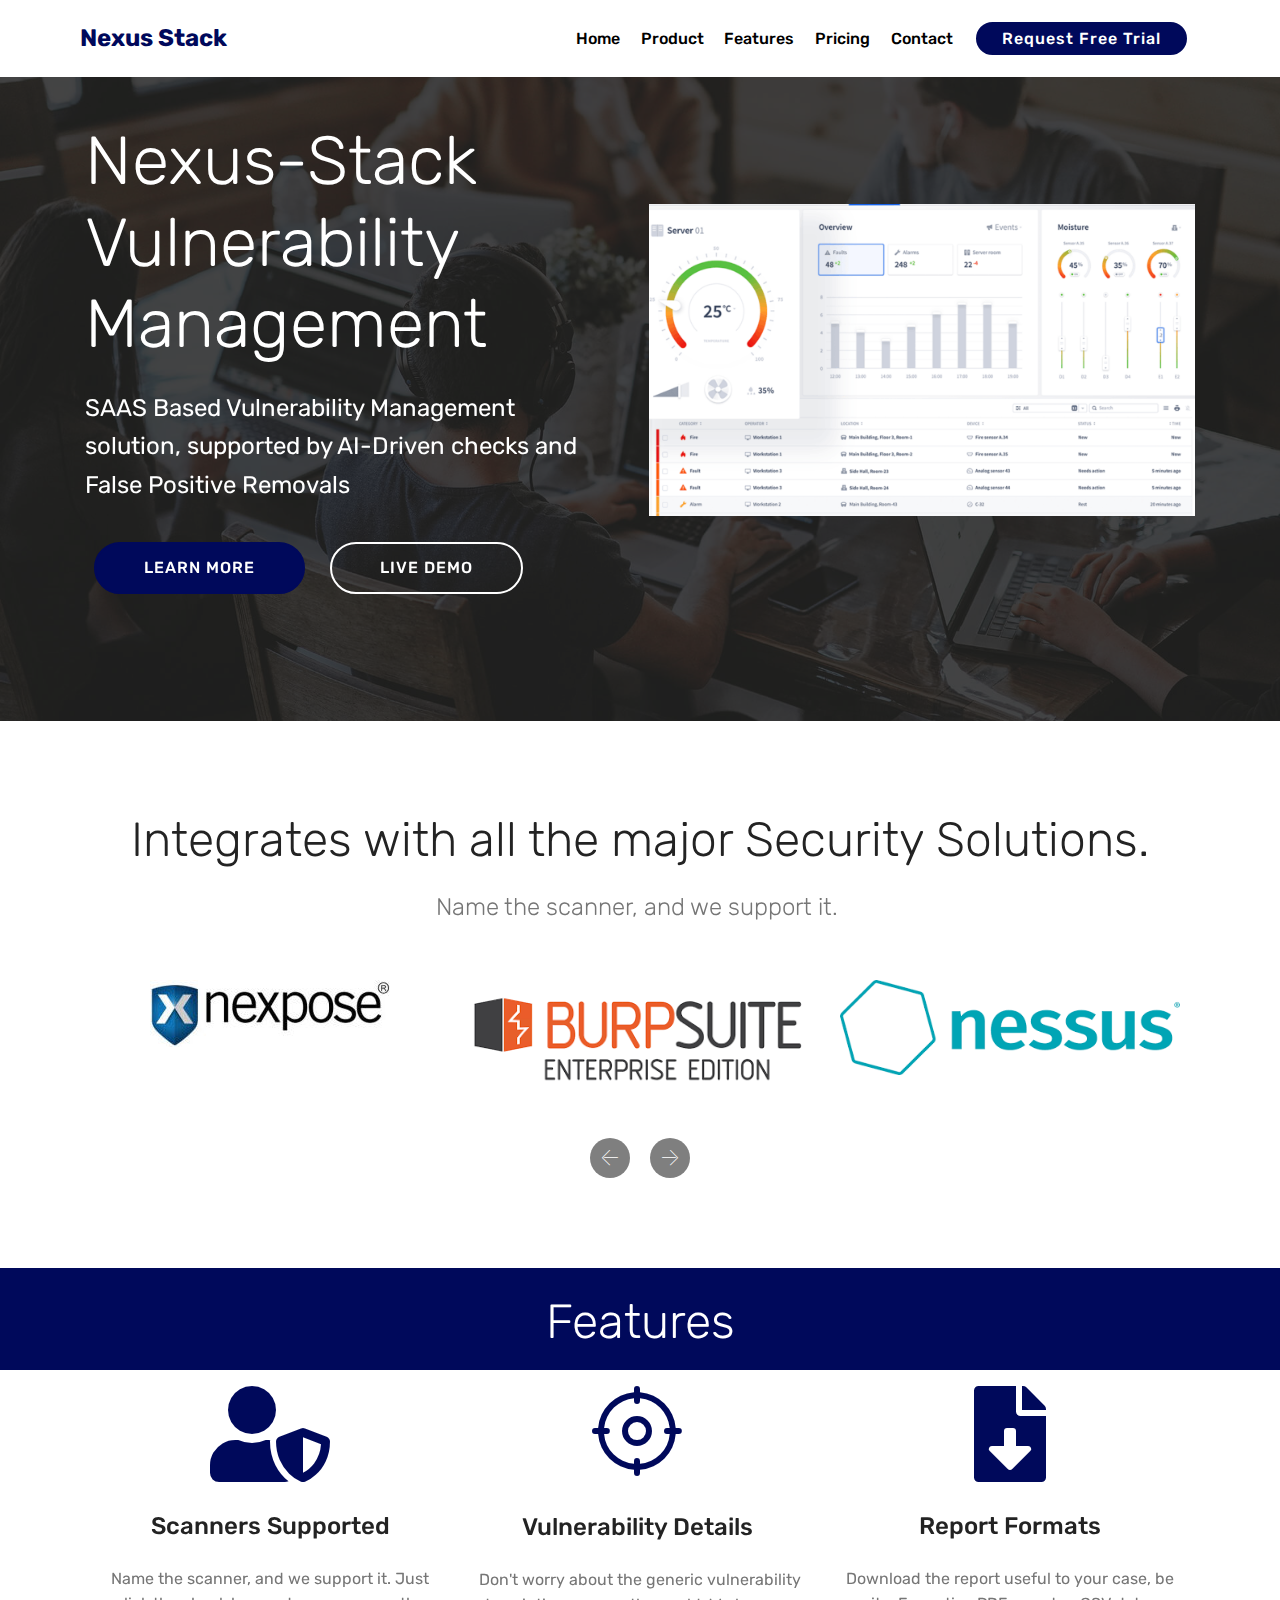
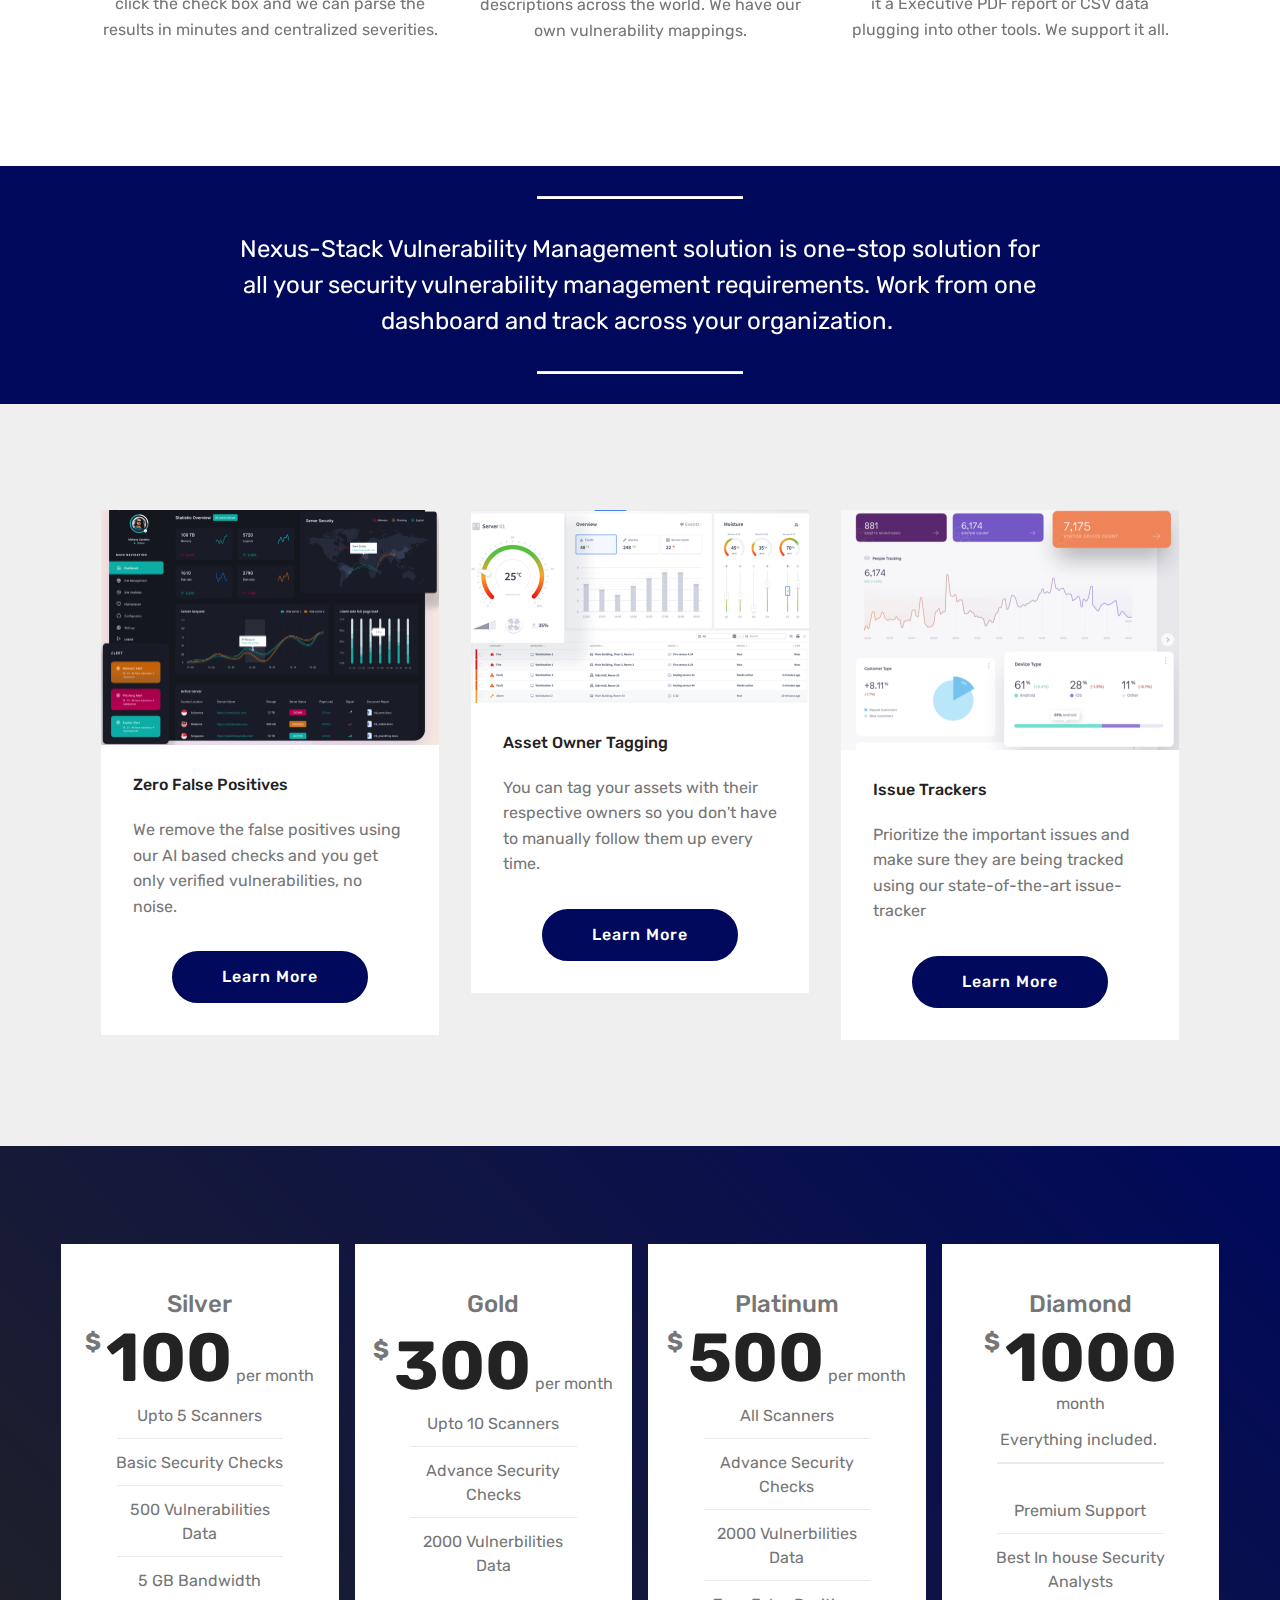
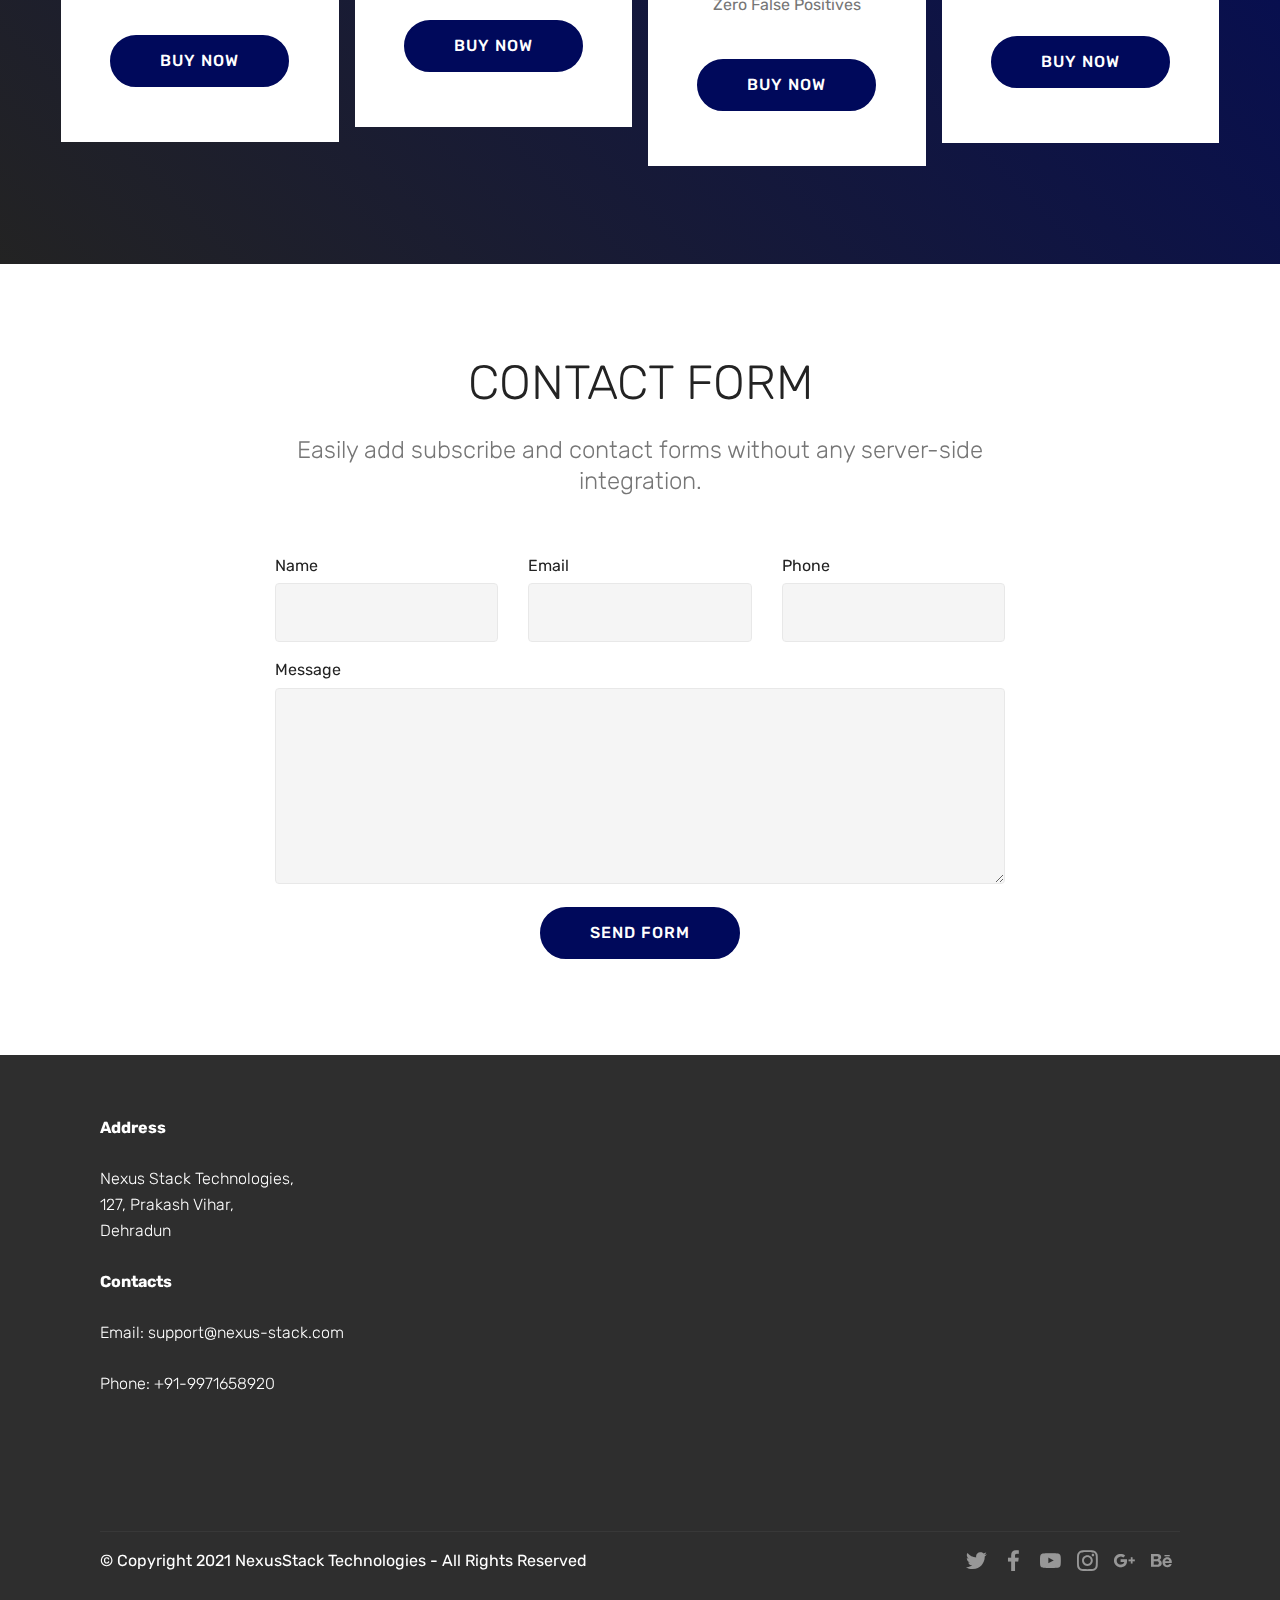
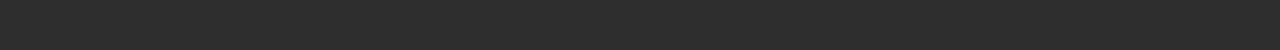
==== commit 1c83edab: "New" ====
--- a/index.html
+++ b/index.html
@@ -9,7 +9,10 @@
   <link rel="shortcut icon" href="assets/images/logo2.png" type="image/x-icon">
   <meta name="description" content="">
   <title>Home</title>
+  <link rel="stylesheet" href="assets/font-awesome-solid/../css/fontawesome.min.css">
+  <link rel="stylesheet" href="assets/font-awesome-solid/css/solid.min.css">
   <link rel="stylesheet" href="assets/web/assets/mobirise-icons/mobirise-icons.css">
+  <link rel="stylesheet" href="assets/web/assets/mobirise-icons-bold/mobirise-icons-bold.css">
   <link rel="stylesheet" href="assets/tether/tether.min.css">
   <link rel="stylesheet" href="assets/bootstrap/css/bootstrap.min.css">
   <link rel="stylesheet" href="assets/bootstrap/css/bootstrap-grid.min.css">
@@ -58,7 +61,7 @@
     </nav>
 </section>
 
-<section class="engine"><a href="https://mobirise.info/s">free bootstrap theme</a></section><section class="header3 cid-smahUTKoxc mbr-parallax-background" id="header3-a">
+<section class="engine"><a href="https://mobirise.info/j">website templates</a></section><section class="header3 cid-smahUTKoxc mbr-parallax-background" id="header3-a">
 
     
 
@@ -167,72 +170,72 @@
     </div>
 </section>
 
-<section class="counters1 counters cid-sm9VQrRnGH" id="counters1-2">
-
-    
-
-    
-
-    <div class="container">
-        <h2 class="mbr-section-title pb-3 align-center mbr-fonts-style display-2">Features</h2>
-        
-
-        <div class="container pt-4 mt-2">
-            <div class="media-container-row">
-                <div class="card p-3 align-center col-12 col-md-6 col-lg-4">
-                    <div class="panel-item p-3">
-                        <div class="card-img pb-3">
-                            <span class="mbr-iconfont mbri-mobirise" style="color: rgb(0, 9, 91); fill: rgb(0, 9, 91);"></span>
-                        </div>
-
-                        <div class="card-text">
-                            <h3 class="count pt-3 pb-3 mbr-fonts-style display-2">
-                                  15+</h3>
-                            <h4 class="mbr-content-title mbr-bold mbr-fonts-style display-7">
-                                Scanners Supported</h4>
-                            <p class="mbr-content-text mbr-fonts-style display-7">
-                                Name the scanner, and we support it. Just click the check box and we can parse the results in minutes and centralized severities.</p>
-                        </div>
-                    </div>
-                </div>
-
-
-                <div class="card p-3 align-center col-12 col-md-6 col-lg-4">
-                    <div class="panel-item p-3">
-                        <div class="card-img pb-3">
-                            <span class="mbr-iconfont mbri-touch-swipe" style="color: rgb(0, 9, 91); fill: rgb(0, 9, 91);"></span>
-                        </div>
-                        <div class="card-text">
-                            <h3 class="count pt-3 pb-3 mbr-fonts-style display-2">
-                                  2000+</h3>
-                            <h4 class="mbr-content-title mbr-bold mbr-fonts-style display-7">
-                                Vulnerability Details&nbsp;</h4>
-                            <p class="mbr-content-text mbr-fonts-style display-7">
-                                    Don't worry about the generic vulnerability descriptions across the world. We have our own vulnerability mappings.</p>
-                        </div>
-                    </div>
-                </div>
-
-                <div class="card p-3 align-center col-12 col-md-6 col-lg-4">
-                    <div class="panel-item p-3">
-                        <div class="card-img pb-3">
-                            <span class="mbr-iconfont mbri-responsive" style="color: rgb(0, 9, 91); fill: rgb(0, 9, 91);"></span>
-                        </div>
-                        <div class="card-text">
-                            <h3 class="count pt-3 pb-3 mbr-fonts-style display-2">5+</h3>
-                            <h4 class="mbr-content-title mbr-bold mbr-fonts-style display-7">
-                                Report Formats</h4>
-                            <p class="mbr-content-text mbr-fonts-style display-7">
-                                    Download the report useful to your case, be it a Executive PDF report or CSV data plugging into other tools. We support it all.&nbsp;</p>
-                        </div>
-                    </div>
-                </div>
-
-
-                
-            </div>
-        </div>
-   </div>
+<section class="mbr-section content4 cid-smarPvkHJC" id="content4-g">
+
+    
+
+    <div class="container">
+        <div class="media-container-row">
+            <div class="title col-12 col-md-8">
+                <h2 class="align-center pb-3 mbr-fonts-style display-2">
+                    Features</h2>
+                
+                
+            </div>
+        </div>
+    </div>
+</section>
+
+<section class="features1 cid-smarE1f1yf" id="features1-f">
+    
+    
+
+    
+    <div class="container">
+        <div class="media-container-row">
+
+            <div class="card p-3 col-12 col-md-6 col-lg-4">
+                <div class="card-img pb-3">
+                    <span class="mbr-iconfont fa-user-shield fas" style="color: rgb(0, 9, 91); fill: rgb(0, 9, 91);"></span>
+                </div>
+                <div class="card-box">
+                    <h4 class="card-title py-3 mbr-fonts-style display-5">Scanners Supported</h4>
+                    <p class="mbr-text mbr-fonts-style display-7">
+                        Name the scanner, and we support it. Just click the check box and we can parse the results in minutes and centralized severities.
+                    </p>
+                </div>
+            </div>
+
+            <div class="card p-3 col-12 col-md-6 col-lg-4">
+                <div class="card-img pb-3">
+                    <span class="mbr-iconfont mbrib-target" style="color: rgb(0, 9, 91); fill: rgb(0, 9, 91);"></span>
+                </div>
+                <div class="card-box">
+                    <h4 class="card-title py-3 mbr-fonts-style display-5">Vulnerability Details&nbsp;</h4>
+                    <p class="mbr-text mbr-fonts-style display-7">
+                        Don't worry about the generic vulnerability descriptions across the world. We have our own vulnerability mappings.
+                    </p>
+                </div>
+            </div>
+
+            <div class="card p-3 col-12 col-md-6 col-lg-4">
+                <div class="card-img pb-3">
+                    <span class="mbr-iconfont fa-file-download fas" style="color: rgb(0, 9, 91); fill: rgb(0, 9, 91);"></span>
+                </div>
+                <div class="card-box">
+                    <h4 class="card-title py-3 mbr-fonts-style display-5">Report Formats</h4>
+                    <p class="mbr-text mbr-fonts-style display-7">
+                        Download the report useful to your case, be it a Executive PDF report or CSV data plugging into other tools. We support it all. 
+                    </p>
+                </div>
+            </div>
+
+            
+
+        </div>
+
+    </div>
+
 </section>
 
 <section class="mbr-section article content10 cid-sm9VSbp6Ov" id="content10-3">
@@ -458,7 +461,7 @@
             <div class="media-container-column col-lg-8" data-form-type="formoid">
                     <div data-form-alert="" hidden="">Thanks for filling out the form! Someone from the team will get in touch with you, shortly.</div>
             
-                    <form class="mbr-form" action="https://mobirise.com/" method="post" data-form-title="Mobirise Form"><input type="hidden" name="email" data-form-email="true" value="jzpXLV3xflxtt+3+ks7KvVYMhKL72r3vpLgdlEEEWAItfTLO5CUFx7MHo0NHHn9ym/D/2ZT0RtAqW4BGbEUGMFv4hDcBwUjeQ0oKxRXzUQpZ12zmPMTibalGQgnsV1j+">
+                    <form class="mbr-form" action="https://mobirise.com/" method="post" data-form-title="Mobirise Form"><input type="hidden" name="email" data-form-email="true" value="AnLJNO1FHVxq4fFEJlJwvhf5d20/3+sLXxpK3Bnj7V/PS9/o6Rw5fvmMZd82ssvi6W3GVsYpwUBT4tS8kMPGfrukHKvX8JpSXF5qFzvZ5+cvHX2OH8AvDBNNn3731Qme">
                         <div class="row row-sm-offset">
                             <div class="col-md-4 multi-horizontal" data-for="name">
                                 <div class="form-group">
@@ -573,13 +576,12 @@
   <script src="assets/popper/popper.min.js"></script>
   <script src="assets/tether/tether.min.js"></script>
   <script src="assets/bootstrap/js/bootstrap.min.js"></script>
-  <script src="assets/smoothscroll/smooth-scroll.js"></script>
-  <script src="assets/parallax/jarallax.min.js"></script>
   <script src="assets/dropdown/js/script.min.js"></script>
   <script src="assets/touchswipe/jquery.touch-swipe.min.js"></script>
   <script src="assets/bootstrapcarouselswipe/bootstrap-carousel-swipe.js"></script>
   <script src="assets/mbr-clients-slider/mbr-clients-slider.js"></script>
-  <script src="assets/viewportchecker/jquery.viewportchecker.js"></script>
+  <script src="assets/smoothscroll/smooth-scroll.js"></script>
+  <script src="assets/parallax/jarallax.min.js"></script>
   <script src="assets/theme/js/script.js"></script>
   <script src="assets/formoid/formoid.min.js"></script>
   
--- a/assets/font-awesome-solid/css/solid.min.css
+++ b/assets/font-awesome-solid/css/solid.min.css
@@ -0,0 +1,5 @@
+/*!
+ * Font Awesome Free 5.5.0 by @fontawesome - https://fontawesome.com
+ * License - https://fontawesome.com/license/free (Icons: CC BY 4.0, Fonts: SIL OFL 1.1, Code: MIT License)
+ */
+@font-face{font-family:"Font Awesome 5 Free";font-style:normal;font-weight:900;src:url(../fonts/fa-solid-900.eot);src:url(../fonts/fa-solid-900.eot?#iefix) format("embedded-opentype"),url(../fonts/fa-solid-900.woff2) format("woff2"),url(../fonts/fa-solid-900.woff) format("woff"),url(../fonts/fa-solid-900.ttf) format("truetype"),url(../fonts/fa-solid-900.svg#fontawesome) format("svg")}.fa,.fas{font-family:"Font Awesome 5 Free";font-weight:900}--- a/assets/web/assets/mobirise-icons-bold/mobirise-icons-bold.css
+++ b/assets/web/assets/mobirise-icons-bold/mobirise-icons-bold.css
@@ -0,0 +1,476 @@
+@font-face {
+  font-family: 'mobirise-icons-bold';
+  src:  url('mobirise-icons-bold.eot?m1l4yr');
+  src:  url('mobirise-icons-bold.eot?m1l4yr#iefix') format('embedded-opentype'),
+    url('mobirise-icons-bold.ttf?m1l4yr') format('truetype'),
+    url('mobirise-icons-bold.woff?m1l4yr') format('woff'),
+    url('mobirise-icons-bold.svg?m1l4yr#mobirise-icons-bold') format('svg');
+  font-weight: normal;
+  font-style: normal;
+}
+
+[class^="mbrib-"], [class*="mbrib-"] {
+  /* use !important to prevent issues with browser extensions that change fonts */
+  font-family: 'mobirise-icons-bold' !important;
+  speak: none;
+  font-style: normal;
+  font-weight: normal;
+  font-variant: normal;
+  text-transform: none;
+  line-height: 1;
+
+  /* Better Font Rendering =========== */
+  -webkit-font-smoothing: antialiased;
+  -moz-osx-font-smoothing: grayscale;
+}
+
+.mbrib-add-submenu:before {
+  content: "\e900";
+}
+.mbrib-alert:before {
+  content: "\e901";
+}
+.mbrib-align-center:before {
+  content: "\e902";
+}
+.mbrib-align-justify:before {
+  content: "\e903";
+}
+.mbrib-align-left:before {
+  content: "\e904";
+}
+.mbrib-align-right:before {
+  content: "\e905";
+}
+.mbrib-android:before {
+  content: "\e906";
+}
+.mbrib-apple:before {
+  content: "\e907";
+}
+.mbrib-arrow-down:before {
+  content: "\e908";
+}
+.mbrib-arrow-next:before {
+  content: "\e909";
+}
+.mbrib-arrow-prev:before {
+  content: "\e90a";
+}
+.mbrib-arrow-up:before {
+  content: "\e90b";
+}
+.mbrib-bold:before {
+  content: "\e90c";
+}
+.mbrib-bookmark:before {
+  content: "\e90d";
+}
+.mbrib-bootstrap:before {
+  content: "\e90e";
+}
+.mbrib-briefcase:before {
+  content: "\e90f";
+}
+.mbrib-browse:before {
+  content: "\e910";
+}
+.mbrib-bulleted-list:before {
+  content: "\e911";
+}
+.mbrib-calendar:before {
+  content: "\e912";
+}
+.mbrib-camera:before {
+  content: "\e913";
+}
+.mbrib-cart-add:before {
+  content: "\e914";
+}
+.mbrib-cart-full:before {
+  content: "\e915";
+}
+.mbrib-cash:before {
+  content: "\e916";
+}
+.mbrib-change-style:before {
+  content: "\e917";
+}
+.mbrib-chat:before {
+  content: "\e918";
+}
+.mbrib-clock:before {
+  content: "\e919";
+}
+.mbrib-close:before {
+  content: "\e91a";
+}
+.mbrib-cloud:before {
+  content: "\e91b";
+}
+.mbrib-code:before {
+  content: "\e91c";
+}
+.mbrib-contact-form:before {
+  content: "\e91d";
+}
+.mbrib-credit-card:before {
+  content: "\e91e";
+}
+.mbrib-cursor-click:before {
+  content: "\e91f";
+}
+.mbrib-cust-feedback:before {
+  content: "\e920";
+}
+.mbrib-database:before {
+  content: "\e921";
+}
+.mbrib-delivery:before {
+  content: "\e922";
+}
+.mbrib-desktop:before {
+  content: "\e923";
+}
+.mbrib-devices:before {
+  content: "\e924";
+}
+.mbrib-down:before {
+  content: "\e925";
+}
+.mbrib-download:before {
+  content: "\e926";
+}
+.mbrib-drag-n-drop:before {
+  content: "\e927";
+}
+.mbrib-drag-n-drop2:before {
+  content: "\e928";
+}
+.mbrib-edit:before {
+  content: "\e929";
+}
+.mbrib-edit2:before {
+  content: "\e92a";
+}
+.mbrib-error:before {
+  content: "\e92b";
+}
+.mbrib-extension:before {
+  content: "\e92c";
+}
+.mbrib-features:before {
+  content: "\e92d";
+}
+.mbrib-file:before {
+  content: "\e92e";
+}
+.mbrib-flag:before {
+  content: "\e92f";
+}
+.mbrib-folder:before {
+  content: "\e930";
+}
+.mbrib-gift:before {
+  content: "\e931";
+}
+.mbrib-github:before {
+  content: "\e932";
+}
+.mbrib-globe-2:before {
+  content: "\e933";
+}
+.mbrib-globe:before {
+  content: "\e934";
+}
+.mbrib-growing-chart:before {
+  content: "\e935";
+}
+.mbrib-hearth:before {
+  content: "\e936";
+}
+.mbrib-help:before {
+  content: "\e937";
+}
+.mbrib-home:before {
+  content: "\e938";
+}
+.mbrib-hot-cup:before {
+  content: "\e939";
+}
+.mbrib-idea:before {
+  content: "\e93a";
+}
+.mbrib-image-gallery:before {
+  content: "\e93b";
+}
+.mbrib-image-slider:before {
+  content: "\e93c";
+}
+.mbrib-info:before {
+  content: "\e93d";
+}
+.mbrib-italic:before {
+  content: "\e93e";
+}
+.mbrib-key:before {
+  content: "\e93f";
+}
+.mbrib-laptop:before {
+  content: "\e940";
+}
+.mbrib-layers:before {
+  content: "\e941";
+}
+.mbrib-left-right:before {
+  content: "\e942";
+}
+.mbrib-left:before {
+  content: "\e943";
+}
+.mbrib-letter:before {
+  content: "\e944";
+}
+.mbrib-like:before {
+  content: "\e945";
+}
+.mbrib-link:before {
+  content: "\e946";
+}
+.mbrib-lock:before {
+  content: "\e947";
+}
+.mbrib-login:before {
+  content: "\e948";
+}
+.mbrib-logout:before {
+  content: "\e949";
+}
+.mbrib-magic-stick:before {
+  content: "\e94a";
+}
+.mbrib-map-pin:before {
+  content: "\e94b";
+}
+.mbrib-menu:before {
+  content: "\e94c";
+}
+.mbrib-mobile:before {
+  content: "\e94d";
+}
+.mbrib-mobile2:before {
+  content: "\e94e";
+}
+.mbrib-mobirise:before {
+  content: "\e94f";
+}
+.mbrib-more-horizontal:before {
+  content: "\e950";
+}
+.mbrib-more-vertical:before {
+  content: "\e951";
+}
+.mbrib-music:before {
+  content: "\e952";
+}
+.mbrib-new-file:before {
+  content: "\e953";
+}
+.mbrib-numbered-list:before {
+  content: "\e954";
+}
+.mbrib-opened-folder:before {
+  content: "\e955";
+}
+.mbrib-pages:before {
+  content: "\e956";
+}
+.mbrib-paper-plane:before {
+  content: "\e957";
+}
+.mbrib-paperclip:before {
+  content: "\e958";
+}
+.mbrib-photo:before {
+  content: "\e959";
+}
+.mbrib-photos:before {
+  content: "\e95a";
+}
+.mbrib-pin:before {
+  content: "\e95b";
+}
+.mbrib-play:before {
+  content: "\e95c";
+}
+.mbrib-plus:before {
+  content: "\e95d";
+}
+.mbrib-preview:before {
+  content: "\e95e";
+}
+.mbrib-print:before {
+  content: "\e95f";
+}
+.mbrib-protect:before {
+  content: "\e960";
+}
+.mbrib-question:before {
+  content: "\e961";
+}
+.mbrib-quote-left:before {
+  content: "\e962";
+}
+.mbrib-quote-right:before {
+  content: "\e963";
+}
+.mbrib-redo:before {
+  content: "\e964";
+}
+.mbrib-refresh:before {
+  content: "\e965";
+}
+.mbrib-responsive:before {
+  content: "\e966";
+}
+.mbrib-right:before {
+  content: "\e967";
+}
+.mbrib-rocket:before {
+  content: "\e968";
+}
+.mbrib-sad-face:before {
+  content: "\e969";
+}
+.mbrib-sale:before {
+  content: "\e96a";
+}
+.mbrib-save:before {
+  content: "\e96b";
+}
+.mbrib-search:before {
+  content: "\e96c";
+}
+.mbrib-setting:before {
+  content: "\e96d";
+}
+.mbrib-setting2:before {
+  content: "\e96e";
+}
+.mbrib-setting3:before {
+  content: "\e96f";
+}
+.mbrib-share:before {
+  content: "\e970";
+}
+.mbrib-shopping-bag:before {
+  content: "\e971";
+}
+.mbrib-shopping-basket:before {
+  content: "\e972";
+}
+.mbrib-shopping-cart:before {
+  content: "\e973";
+}
+.mbrib-sites:before {
+  content: "\e974";
+}
+.mbrib-smile-face:before {
+  content: "\e975";
+}
+.mbrib-speed:before {
+  content: "\e976";
+}
+.mbrib-star:before {
+  content: "\e977";
+}
+.mbrib-success:before {
+  content: "\e978";
+}
+.mbrib-sun:before {
+  content: "\e979";
+}
+.mbrib-sun2:before {
+  content: "\e97a";
+}
+.mbrib-tablet-vertical:before {
+  content: "\e97b";
+}
+.mbrib-tablet:before {
+  content: "\e97c";
+}
+.mbrib-target:before {
+  content: "\e97d";
+}
+.mbrib-timer:before {
+  content: "\e97e";
+}
+.mbrib-to-ftp:before {
+  content: "\e97f";
+}
+.mbrib-to-local-drive:before {
+  content: "\e980";
+}
+.mbrib-touch-swipe:before {
+  content: "\e981";
+}
+.mbrib-touch:before {
+  content: "\e982";
+}
+.mbrib-trash:before {
+  content: "\e983";
+}
+.mbrib-underline:before {
+  content: "\e984";
+}
+.mbrib-undo:before {
+  content: "\e985";
+}
+.mbrib-unlink:before {
+  content: "\e986";
+}
+.mbrib-unlock:before {
+  content: "\e987";
+}
+.mbrib-up-down:before {
+  content: "\e988";
+}
+.mbrib-up:before {
+  content: "\e989";
+}
+.mbrib-update:before {
+  content: "\e98a";
+}
+.mbrib-upload:before {
+  content: "\e98b";
+}
+.mbrib-user:before {
+  content: "\e98c";
+}
+.mbrib-user2:before {
+  content: "\e98d";
+}
+.mbrib-users:before {
+  content: "\e98e";
+}
+.mbrib-video-play:before {
+  content: "\e98f";
+}
+.mbrib-video:before {
+  content: "\e990";
+}
+.mbrib-watch:before {
+  content: "\e991";
+}
+.mbrib-website-theme:before {
+  content: "\e992";
+}
+.mbrib-wifi:before {
+  content: "\e993";
+}
+.mbrib-windows:before {
+  content: "\e994";
+}
+.mbrib-zoom-out:before {
+  content: "\e995";
+}
--- a/assets/mobirise/css/mbr-additional.css
+++ b/assets/mobirise/css/mbr-additional.css
@@ -2004,29 +2004,33 @@
     display: block;
   }
 }
-.cid-sm9VQrRnGH {
-  padding-top: 90px;
+.cid-smarPvkHJC {
+  padding-top: 30px;
+  padding-bottom: 0px;
+  background-color: #00095b;
+}
+.cid-smarPvkHJC .mbr-section-subtitle {
+  color: #767676;
+}
+.cid-smarPvkHJC H2 {
+  color: #ffffff;
+}
+.cid-smarE1f1yf {
+  padding-top: 0px;
   padding-bottom: 90px;
   background-color: #ffffff;
 }
-.cid-sm9VQrRnGH h3 {
+.cid-smarE1f1yf .mbr-text {
+  color: #767676;
+}
+.cid-smarE1f1yf h4 {
   text-align: center;
 }
-.cid-sm9VQrRnGH .mbr-section-subtitle {
-  color: #767676;
-  font-weight: 300;
-}
-.cid-sm9VQrRnGH .mbr-content-text {
-  color: #767676;
-}
-.cid-sm9VQrRnGH .panel-item {
-  background: #ffffff;
-}
-.cid-sm9VQrRnGH .card {
-  word-wrap: break-word;
-}
-.cid-sm9VQrRnGH .mbr-iconfont {
-  font-size: 80px;
+.cid-smarE1f1yf p {
+  text-align: center;
+}
+.cid-smarE1f1yf .card-img span {
+  font-size: 96px;
   color: #149dcc;
 }
 .cid-sm9VSbp6Ov {
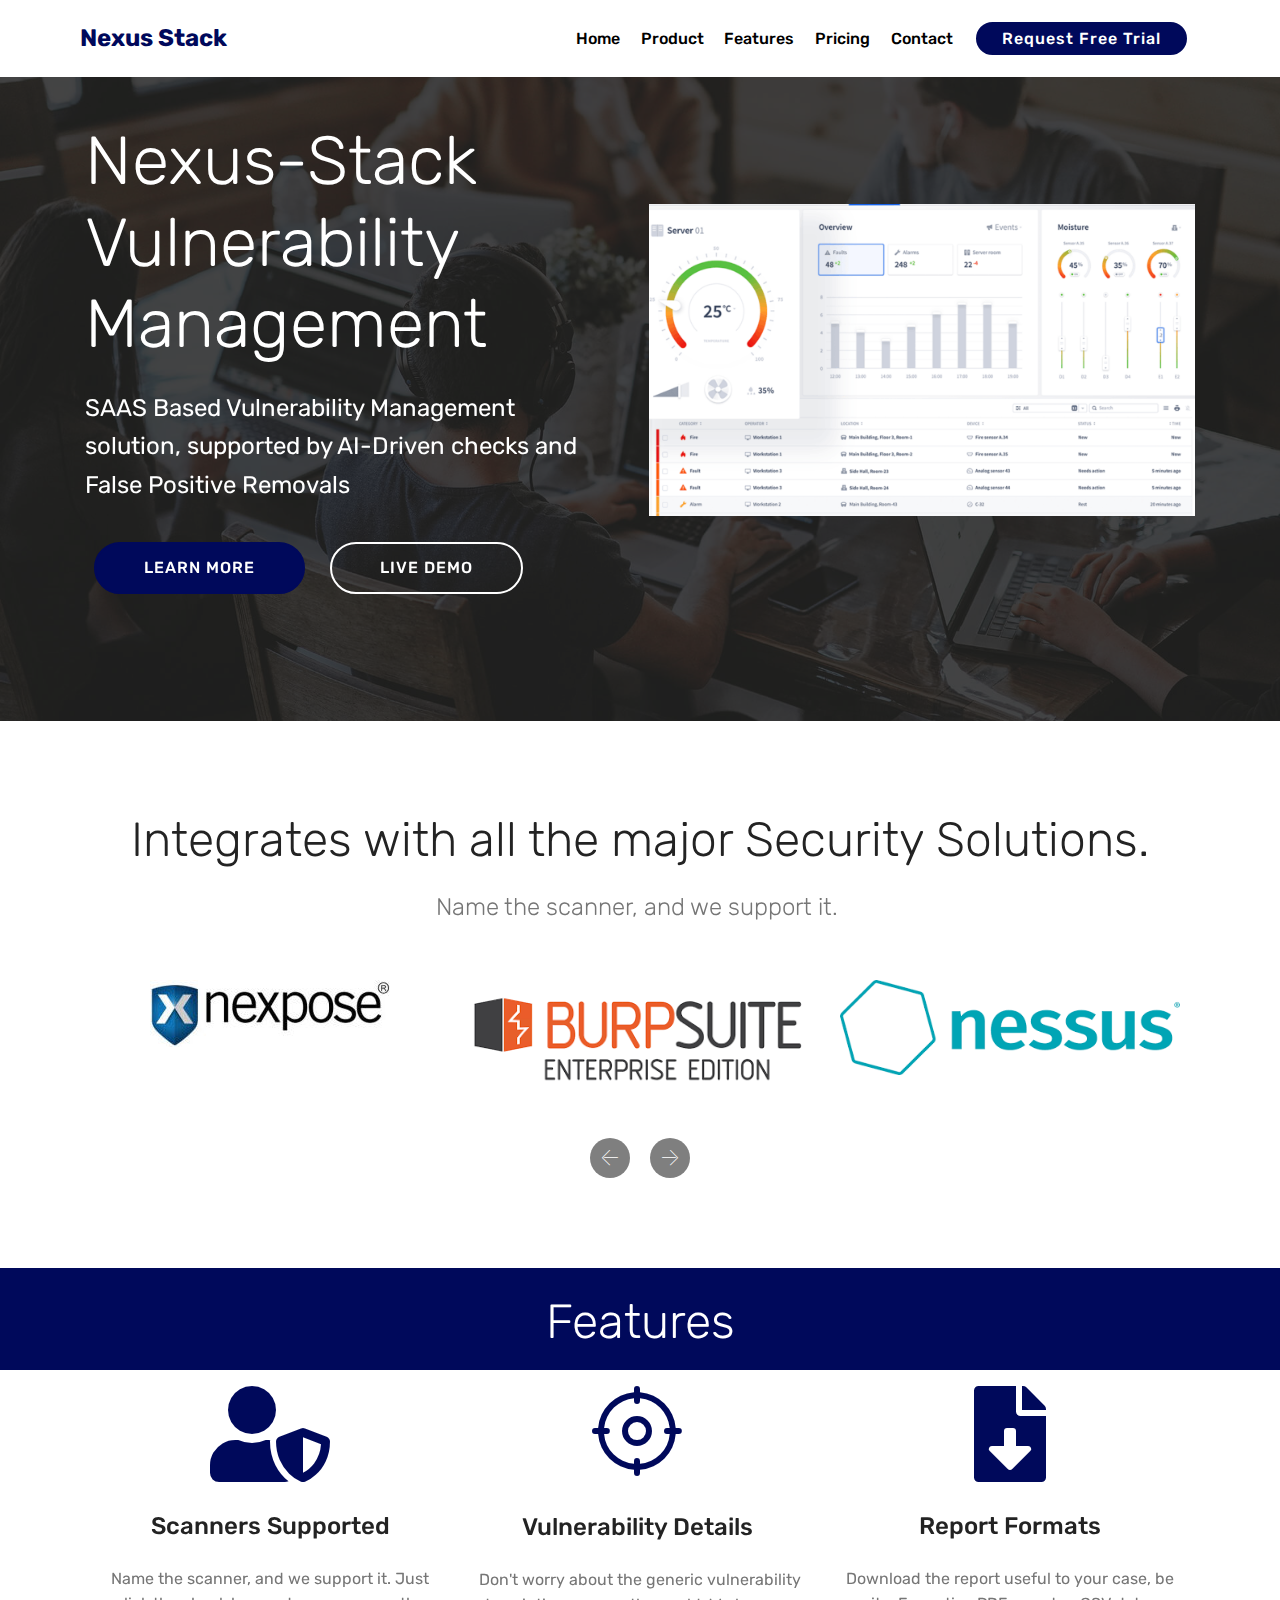
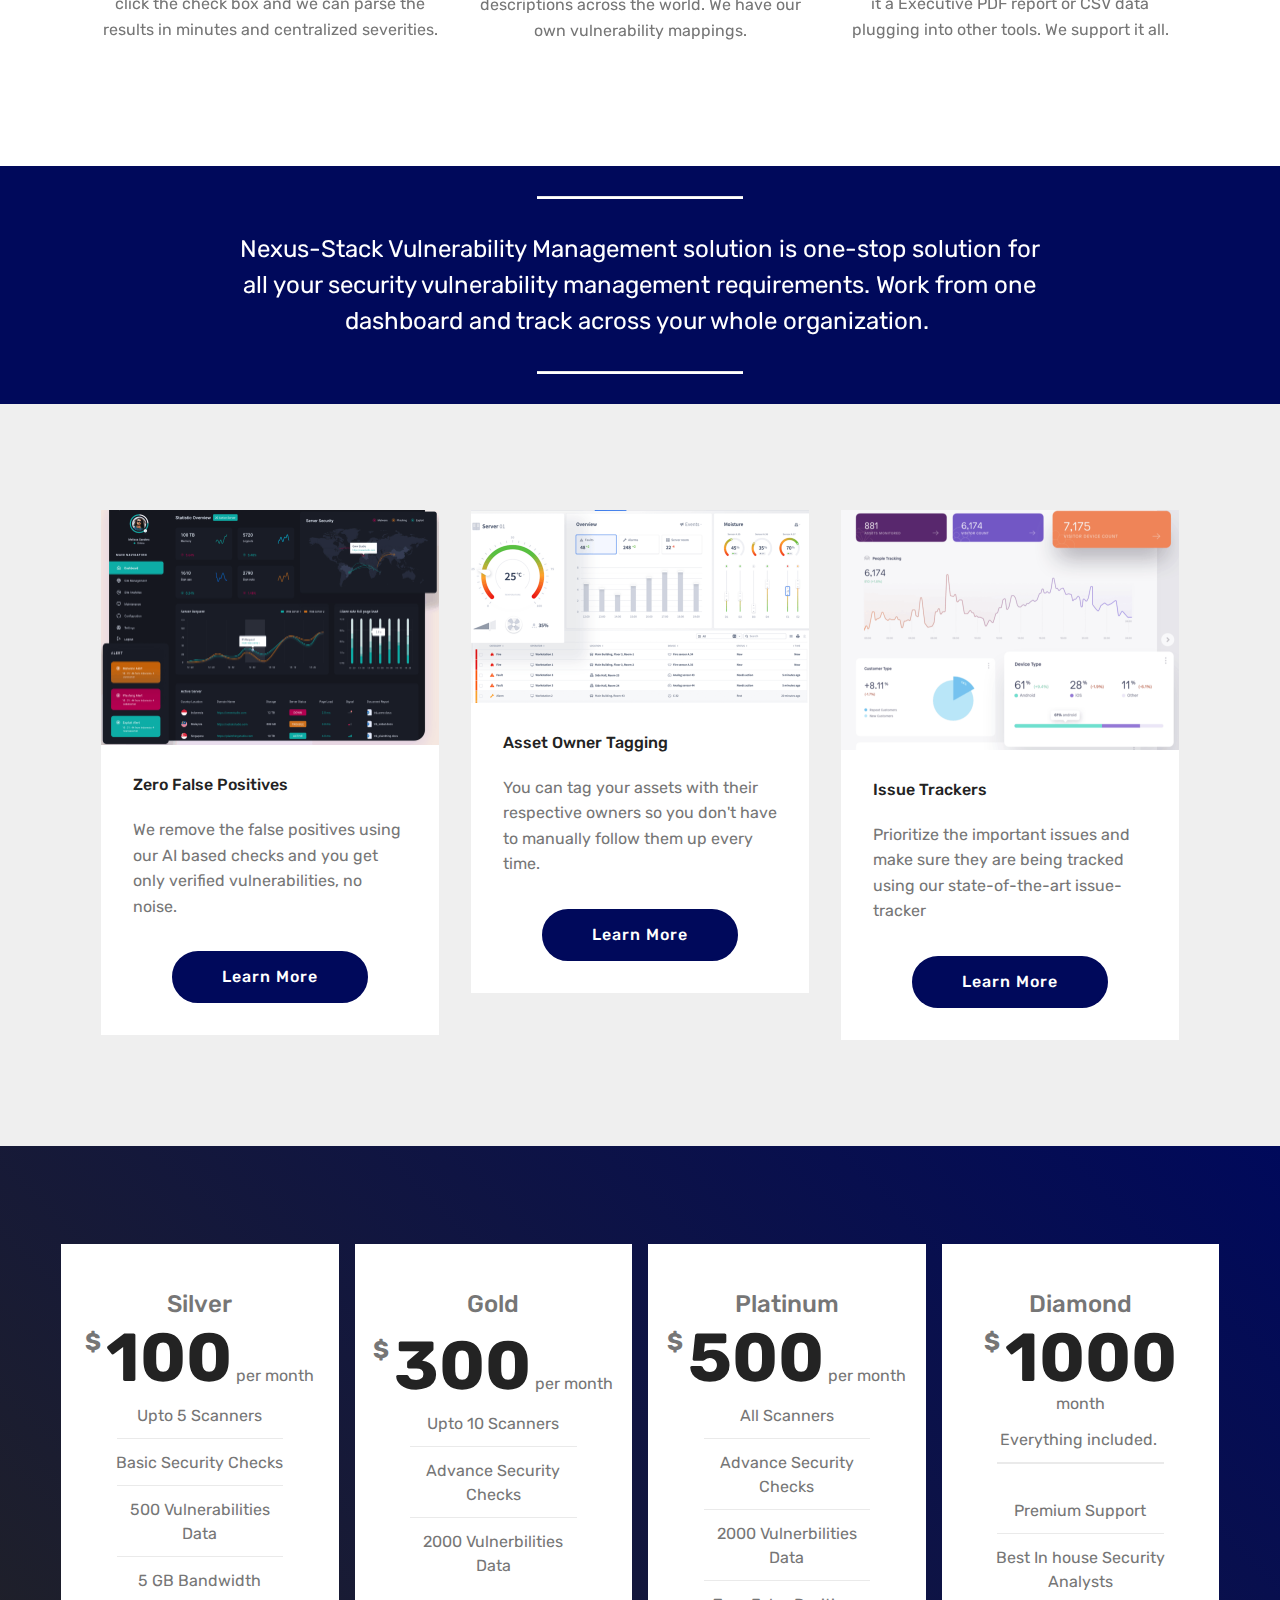
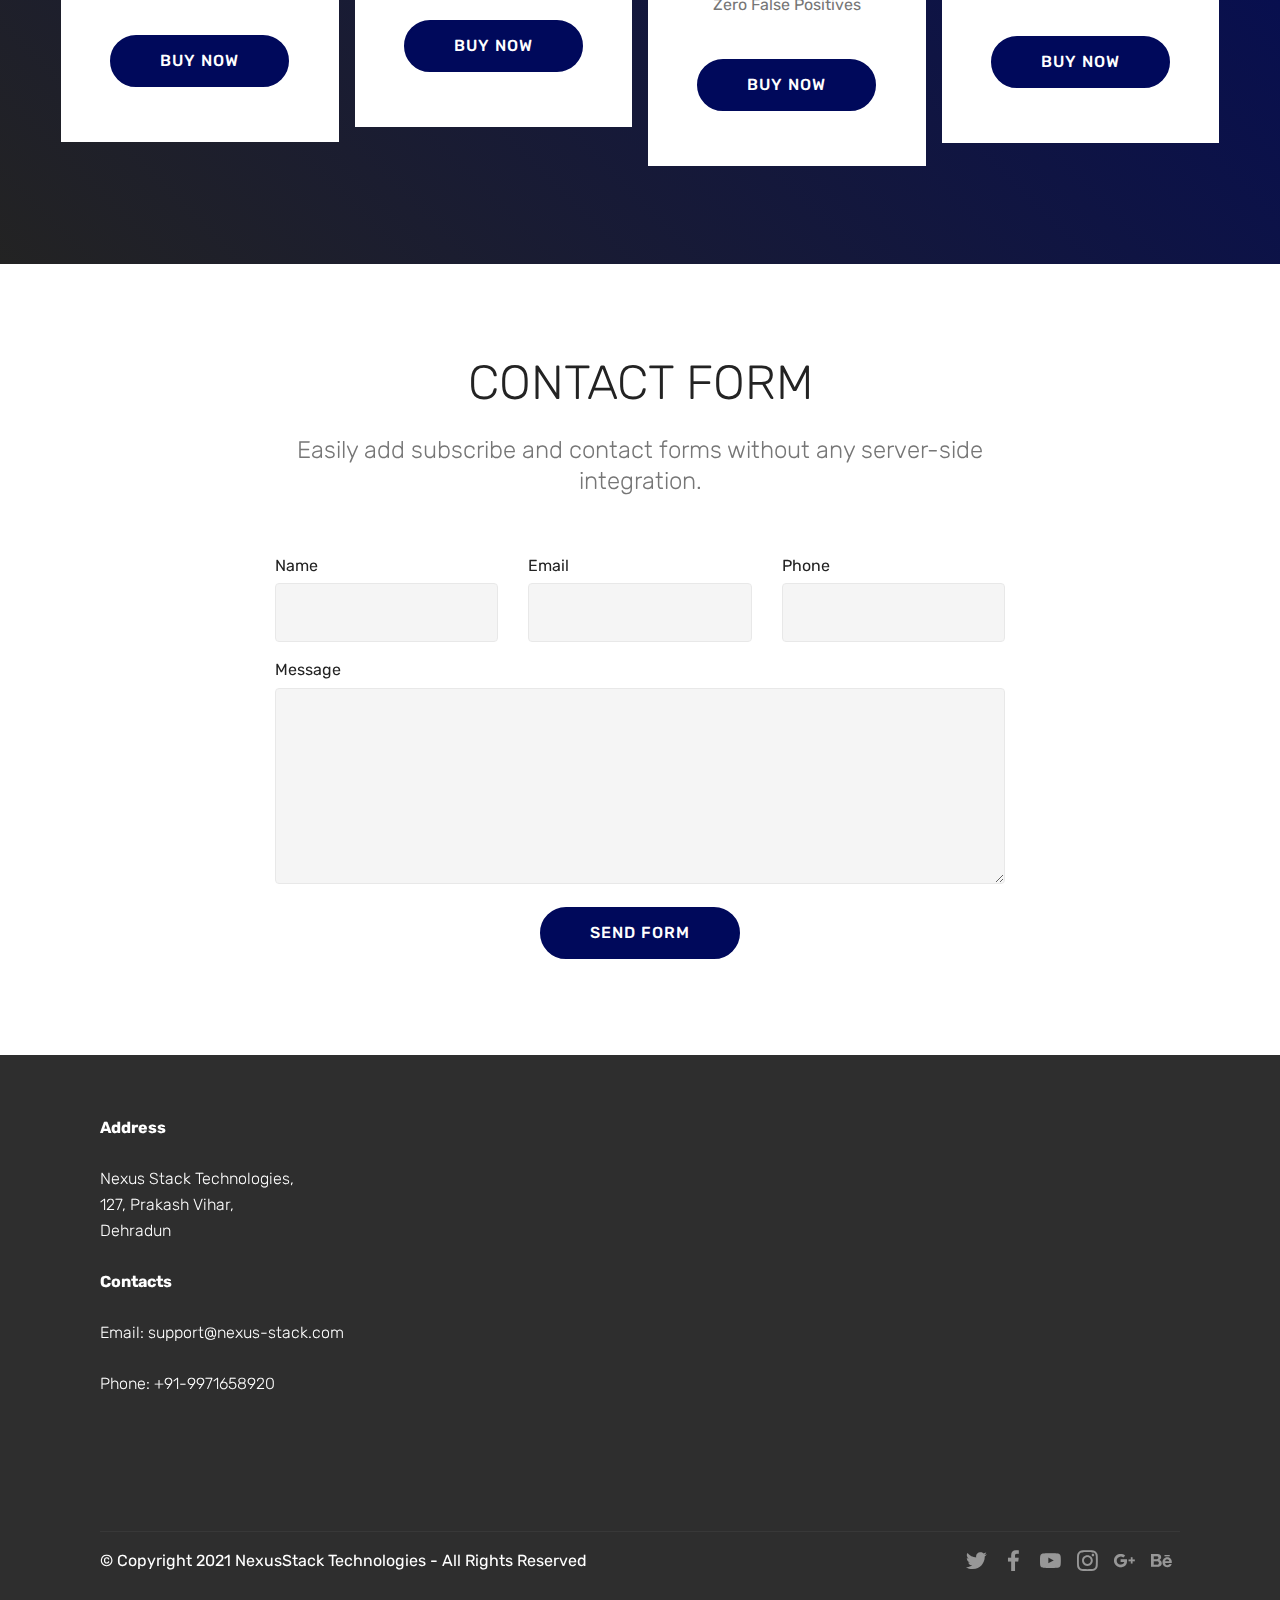
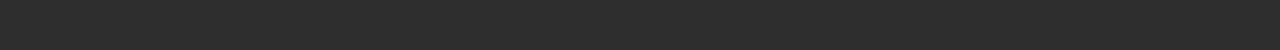
==== commit 0c56dc81: "New" ====
--- a/index.html
+++ b/index.html
@@ -61,7 +61,7 @@
     </nav>
 </section>
 
-<section class="engine"><a href="https://mobirise.info/j">website templates</a></section><section class="header3 cid-smahUTKoxc mbr-parallax-background" id="header3-a">
+<section class="engine"><a href="https://mobirise.info/a">online web builder</a></section><section class="header3 cid-smahUTKoxc mbr-parallax-background" id="header3-a">
 
     
 
@@ -246,7 +246,7 @@
         <div class="inner-container" style="width: 74%;">
             <hr class="line" style="width: 25%;">
             <div class="section-text align-center mbr-white mbr-fonts-style display-5">
-                    Nexus-Stack Vulnerability Management solution is one-stop solution for all your security vulnerability management requirements. Work from one dashboard and track across your organization.&nbsp;</div>
+                    Nexus-Stack Vulnerability Management solution is one-stop solution for all your security vulnerability management requirements. Work from one dashboard and track across your whole organization.&nbsp;</div>
             <hr class="line" style="width: 25%;">
         </div>
     </div>
@@ -461,7 +461,7 @@
             <div class="media-container-column col-lg-8" data-form-type="formoid">
                     <div data-form-alert="" hidden="">Thanks for filling out the form! Someone from the team will get in touch with you, shortly.</div>
             
-                    <form class="mbr-form" action="https://mobirise.com/" method="post" data-form-title="Mobirise Form"><input type="hidden" name="email" data-form-email="true" value="AnLJNO1FHVxq4fFEJlJwvhf5d20/3+sLXxpK3Bnj7V/PS9/o6Rw5fvmMZd82ssvi6W3GVsYpwUBT4tS8kMPGfrukHKvX8JpSXF5qFzvZ5+cvHX2OH8AvDBNNn3731Qme">
+                    <form class="mbr-form" action="https://mobirise.com/" method="post" data-form-title="Mobirise Form"><input type="hidden" name="email" data-form-email="true" value="1l/zbjobWXC+TcQJgXUaCdqhq1G9e02DUAWn8OYKgEr0/pYpYve5dFRuRgaHAVgYrtAy4L1xbDNphQiGzlBNIlq/x8odfoc2FgXYLkbbb8tnVUtNbRqbRLyurrl4kwIc">
                         <div class="row row-sm-offset">
                             <div class="col-md-4 multi-horizontal" data-for="name">
                                 <div class="form-group">
@@ -517,7 +517,7 @@
                 <p class="mbr-text"></p>
             </div>
             <div class="col-12 col-md-6">
-                <div class="google-map"><iframe frameborder="0" style="border:0" src="https://www.google.com/maps/embed/v1/place?key=AIzaSyCNveGQ9bfpKFwWzQLLftrR9hNiHwdqQG8&amp;q=place_id:ChIJwxJF5QgpCTkRMnp6Gkh2_k4" allowfullscreen=""></iframe></div>
+                <div class="google-map"><iframe frameborder="0" style="border:0" src="https://www.google.com/maps/embed/v1/place?key=AIzaSyCZI5F_k6S1k46ujh0SNrapM89f7mJxd30&amp;q=place_id:ChIJwxJF5QgpCTkRMnp6Gkh2_k4" allowfullscreen=""></iframe></div>
             </div>
         </div>
         <div class="footer-lower">
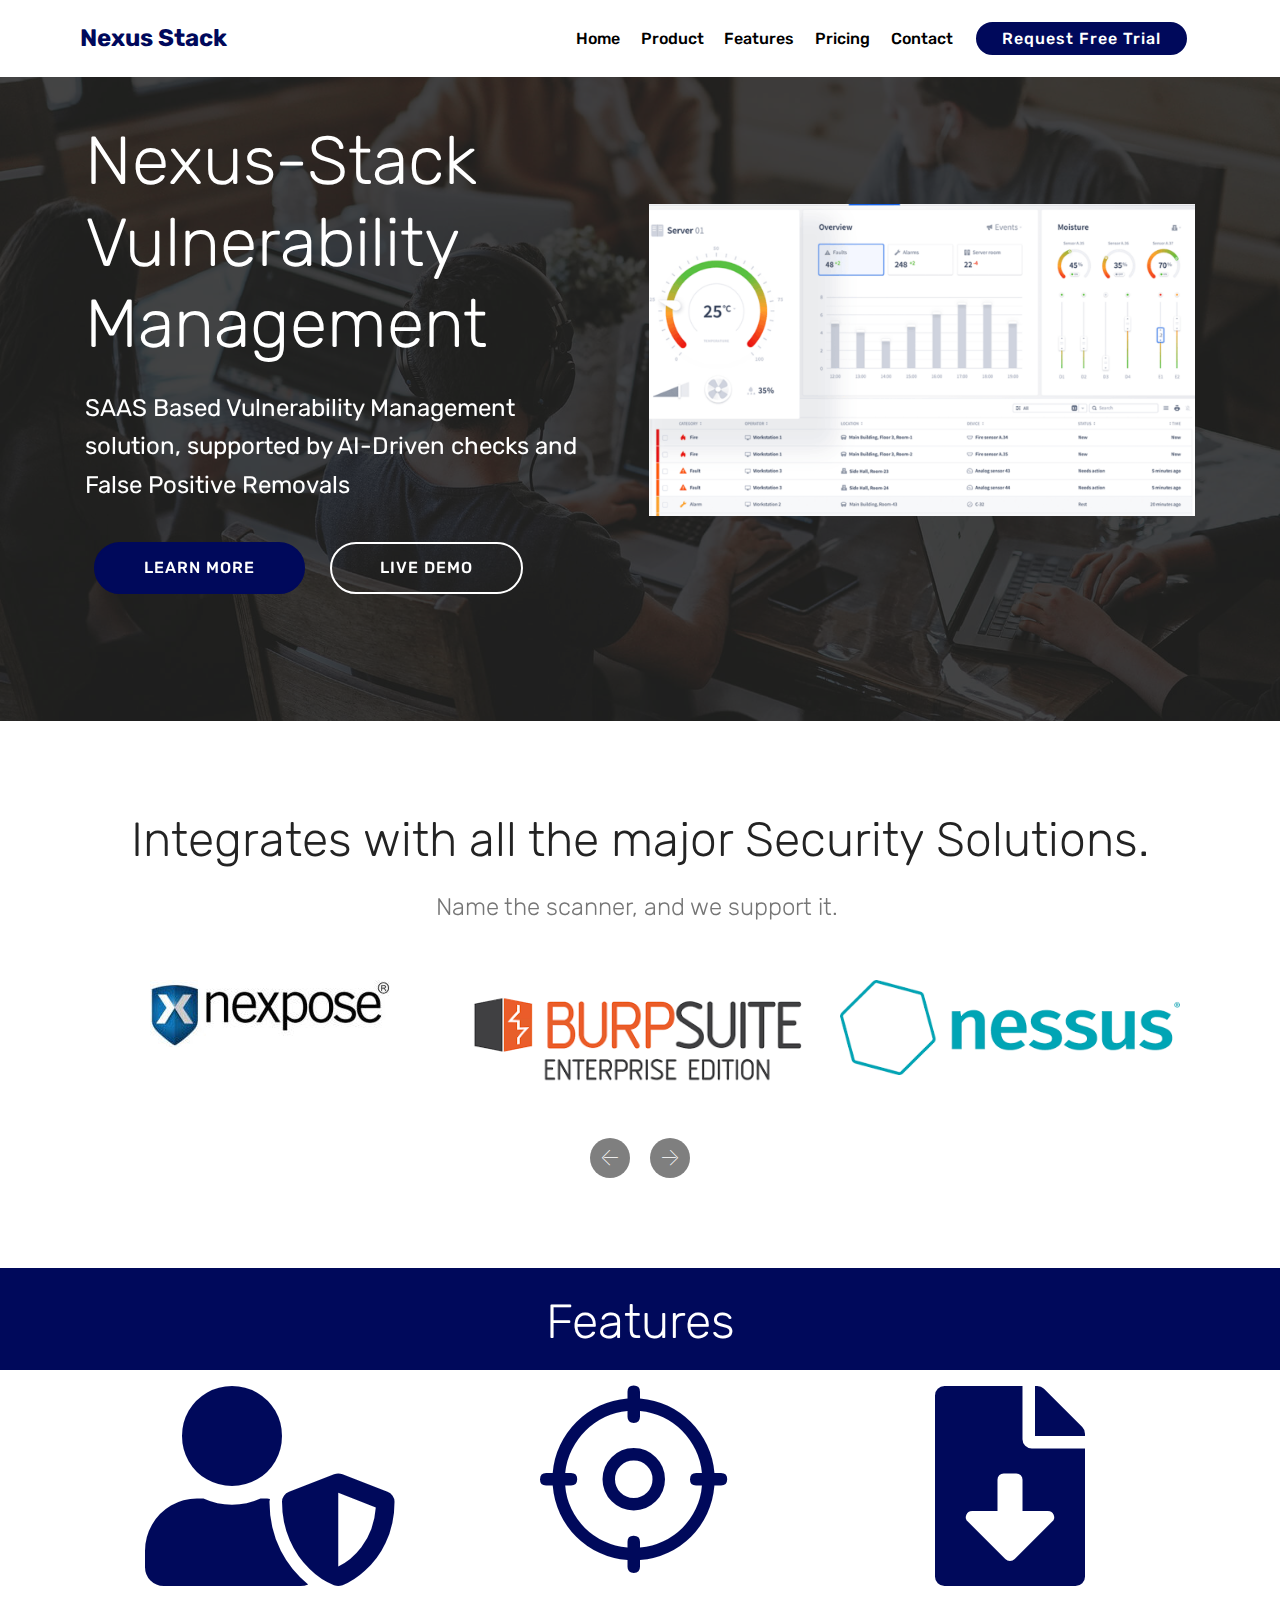
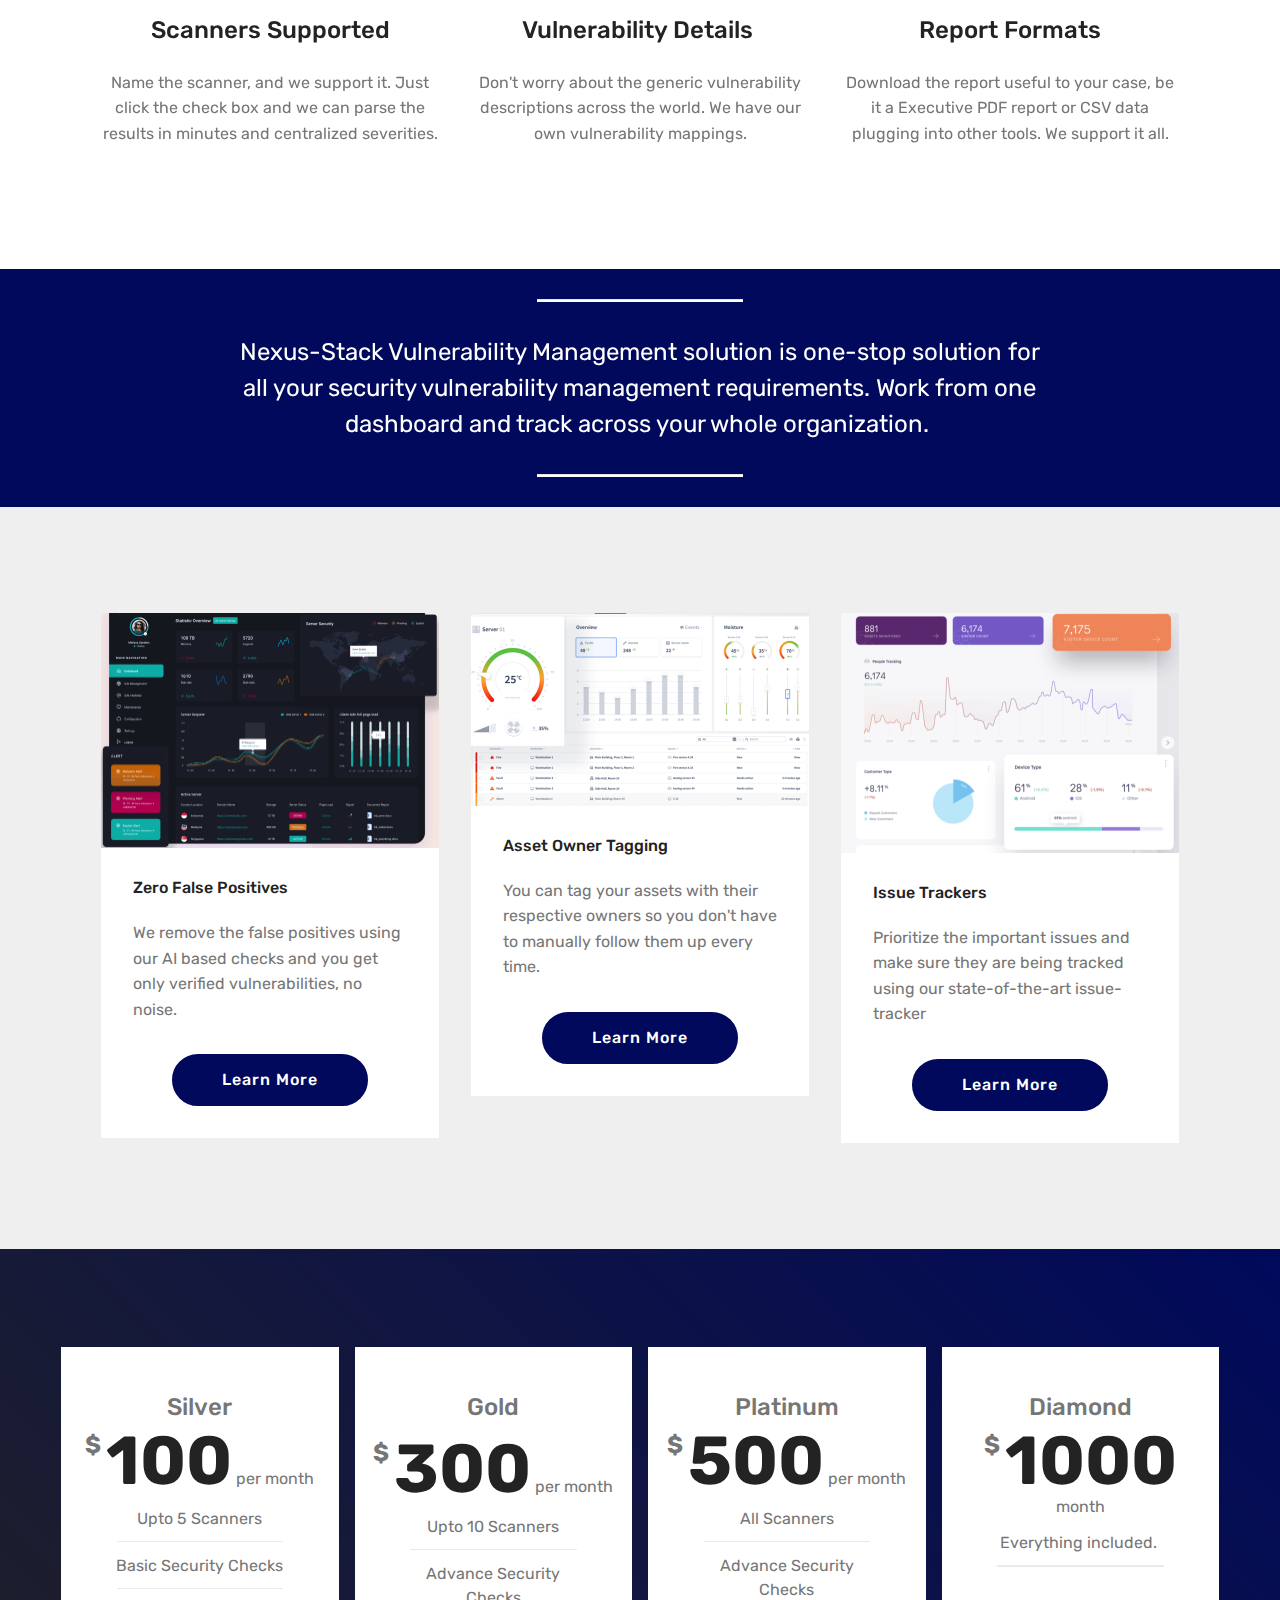
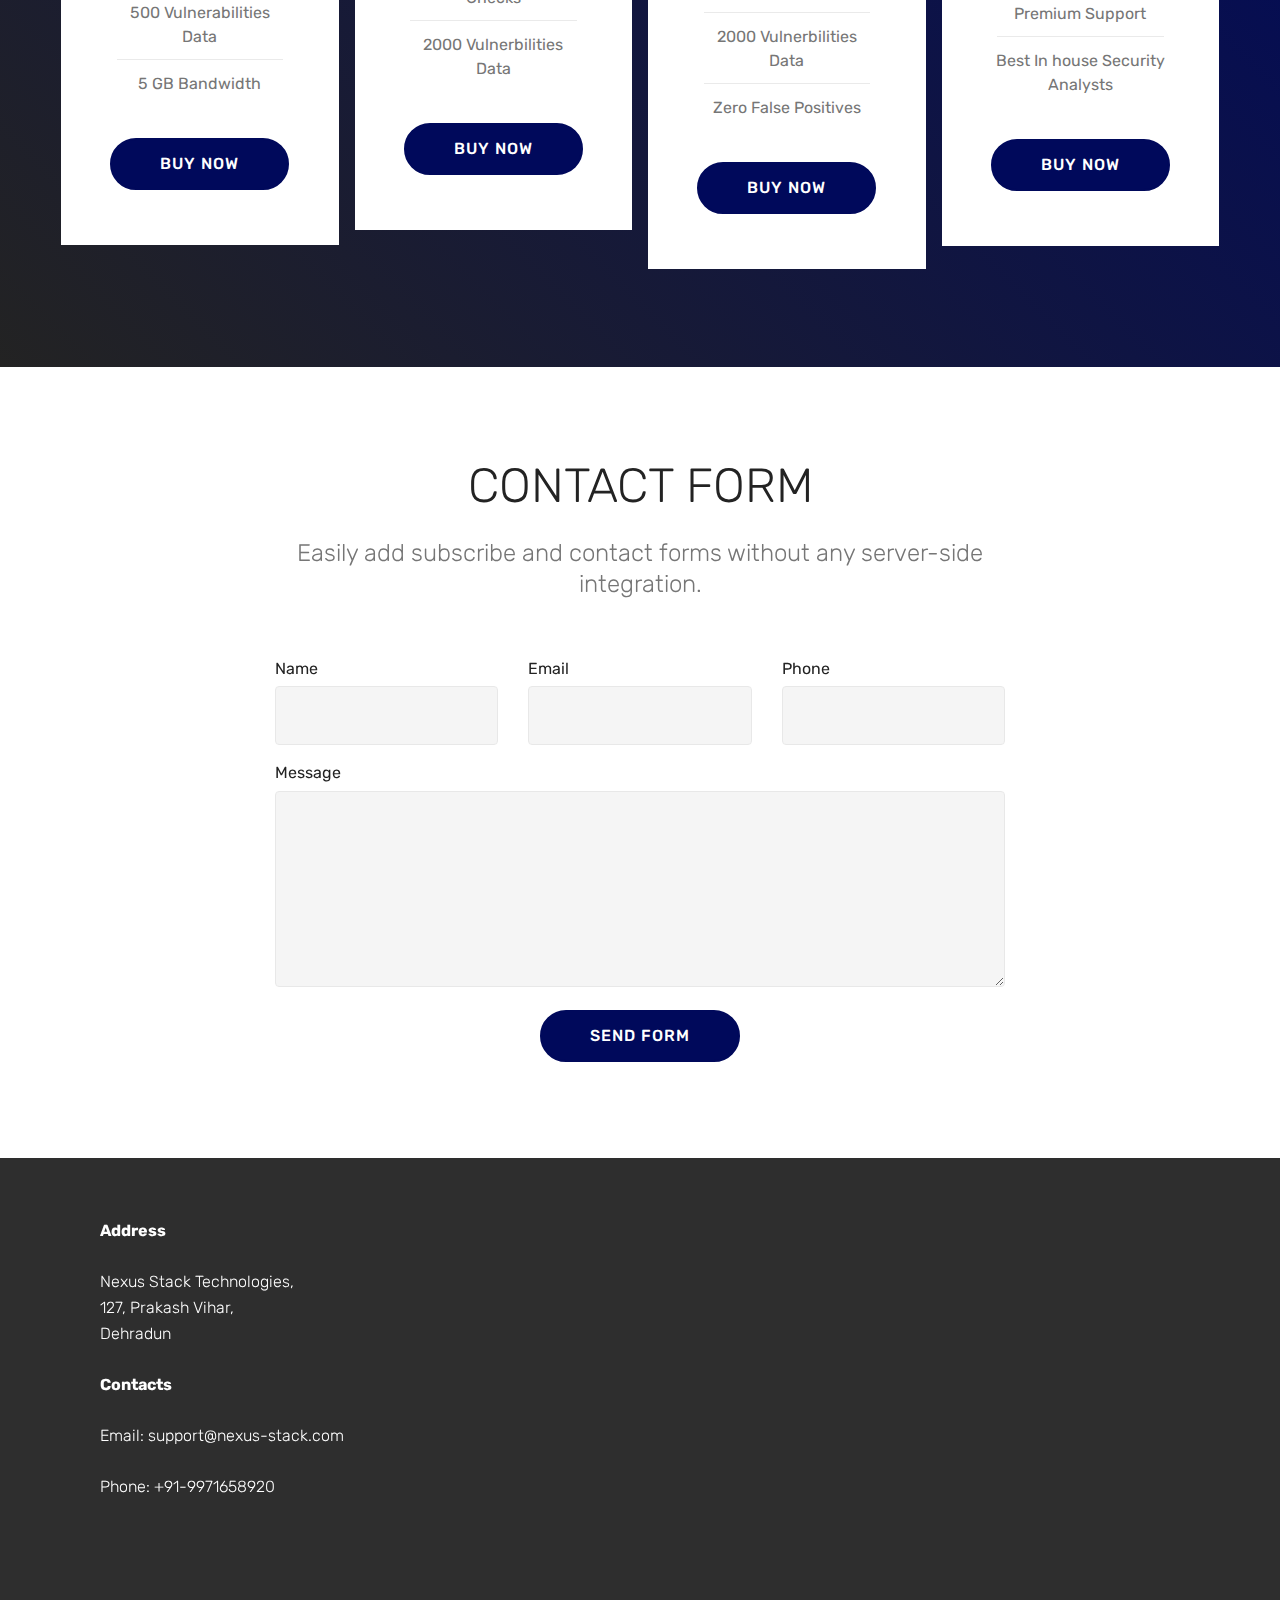
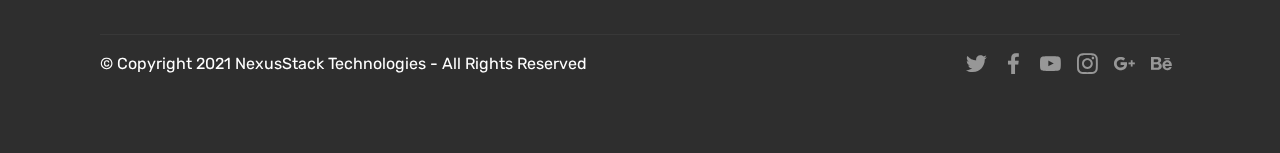
==== commit 8462714b: "yes" ====
--- a/index.html
+++ b/index.html
@@ -61,7 +61,7 @@
     </nav>
 </section>
 
-<section class="engine"><a href="https://mobirise.info/a">online web builder</a></section><section class="header3 cid-smahUTKoxc mbr-parallax-background" id="header3-a">
+<section class="engine"><a href="https://mobirise.info/f">easy web creator</a></section><section class="header3 cid-smahUTKoxc mbr-parallax-background" id="header3-a">
 
     
 
@@ -196,7 +196,7 @@
 
             <div class="card p-3 col-12 col-md-6 col-lg-4">
                 <div class="card-img pb-3">
-                    <span class="mbr-iconfont fa-user-shield fas" style="color: rgb(0, 9, 91); fill: rgb(0, 9, 91);"></span>
+                    <span class="mbr-iconfont fa-user-shield fas" style="color: rgb(0, 9, 91); fill: rgb(0, 9, 91); font-size: 200px;"></span>
                 </div>
                 <div class="card-box">
                     <h4 class="card-title py-3 mbr-fonts-style display-5">Scanners Supported</h4>
@@ -208,7 +208,7 @@
 
             <div class="card p-3 col-12 col-md-6 col-lg-4">
                 <div class="card-img pb-3">
-                    <span class="mbr-iconfont mbrib-target" style="color: rgb(0, 9, 91); fill: rgb(0, 9, 91);"></span>
+                    <span class="mbr-iconfont mbrib-target" style="color: rgb(0, 9, 91); fill: rgb(0, 9, 91); font-size: 200px;"></span>
                 </div>
                 <div class="card-box">
                     <h4 class="card-title py-3 mbr-fonts-style display-5">Vulnerability Details&nbsp;</h4>
@@ -220,7 +220,7 @@
 
             <div class="card p-3 col-12 col-md-6 col-lg-4">
                 <div class="card-img pb-3">
-                    <span class="mbr-iconfont fa-file-download fas" style="color: rgb(0, 9, 91); fill: rgb(0, 9, 91);"></span>
+                    <span class="mbr-iconfont fa-file-download fas" style="color: rgb(0, 9, 91); fill: rgb(0, 9, 91); font-size: 200px;"></span>
                 </div>
                 <div class="card-box">
                     <h4 class="card-title py-3 mbr-fonts-style display-5">Report Formats</h4>
@@ -461,7 +461,7 @@
             <div class="media-container-column col-lg-8" data-form-type="formoid">
                     <div data-form-alert="" hidden="">Thanks for filling out the form! Someone from the team will get in touch with you, shortly.</div>
             
-                    <form class="mbr-form" action="https://mobirise.com/" method="post" data-form-title="Mobirise Form"><input type="hidden" name="email" data-form-email="true" value="1l/zbjobWXC+TcQJgXUaCdqhq1G9e02DUAWn8OYKgEr0/pYpYve5dFRuRgaHAVgYrtAy4L1xbDNphQiGzlBNIlq/x8odfoc2FgXYLkbbb8tnVUtNbRqbRLyurrl4kwIc">
+                    <form class="mbr-form" action="https://mobirise.com/" method="post" data-form-title="Mobirise Form"><input type="hidden" name="email" data-form-email="true" value="SxpgcQ1jt0v3G6c9Az/Sa+NCCP+p30yGXfFcY3YrDBL27PTQqFbwbV2r1uf0rSGN5SHU9q+FdDgYELb1jgsfV8Qkcls7Tvg/ZQwC2prb/jOXhHuXaC9T5QhyXKvE0Cz6">
                         <div class="row row-sm-offset">
                             <div class="col-md-4 multi-horizontal" data-for="name">
                                 <div class="form-group">
@@ -517,7 +517,7 @@
                 <p class="mbr-text"></p>
             </div>
             <div class="col-12 col-md-6">
-                <div class="google-map"><iframe frameborder="0" style="border:0" src="https://www.google.com/maps/embed/v1/place?key=AIzaSyCZI5F_k6S1k46ujh0SNrapM89f7mJxd30&amp;q=place_id:ChIJwxJF5QgpCTkRMnp6Gkh2_k4" allowfullscreen=""></iframe></div>
+                <div class="google-map"><iframe frameborder="0" style="border:0" src="https://www.google.com/maps/embed/v1/place?key=AIzaSyDk89J4FSunMF33ruMVWJaJht_Ro0kvoXs&amp;q=place_id:ChIJwxJF5QgpCTkRMnp6Gkh2_k4" allowfullscreen=""></iframe></div>
             </div>
         </div>
         <div class="footer-lower">
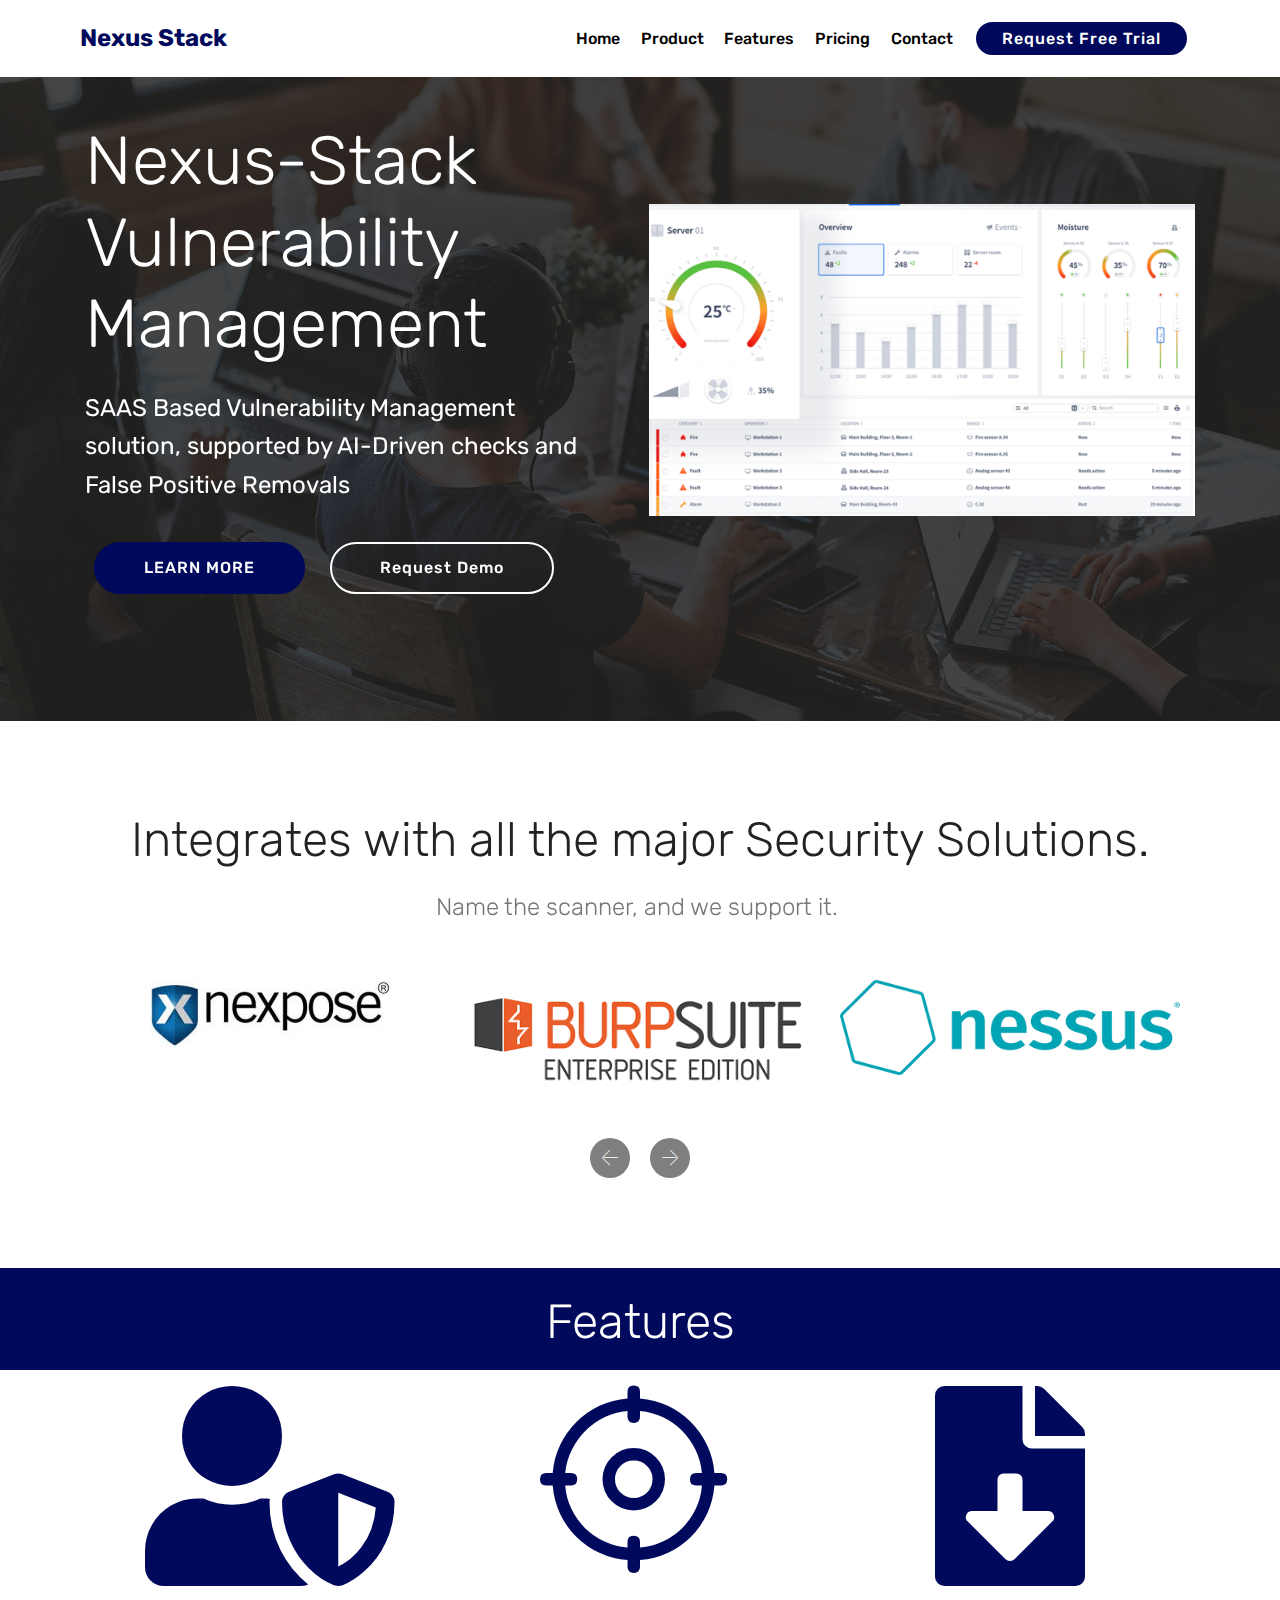
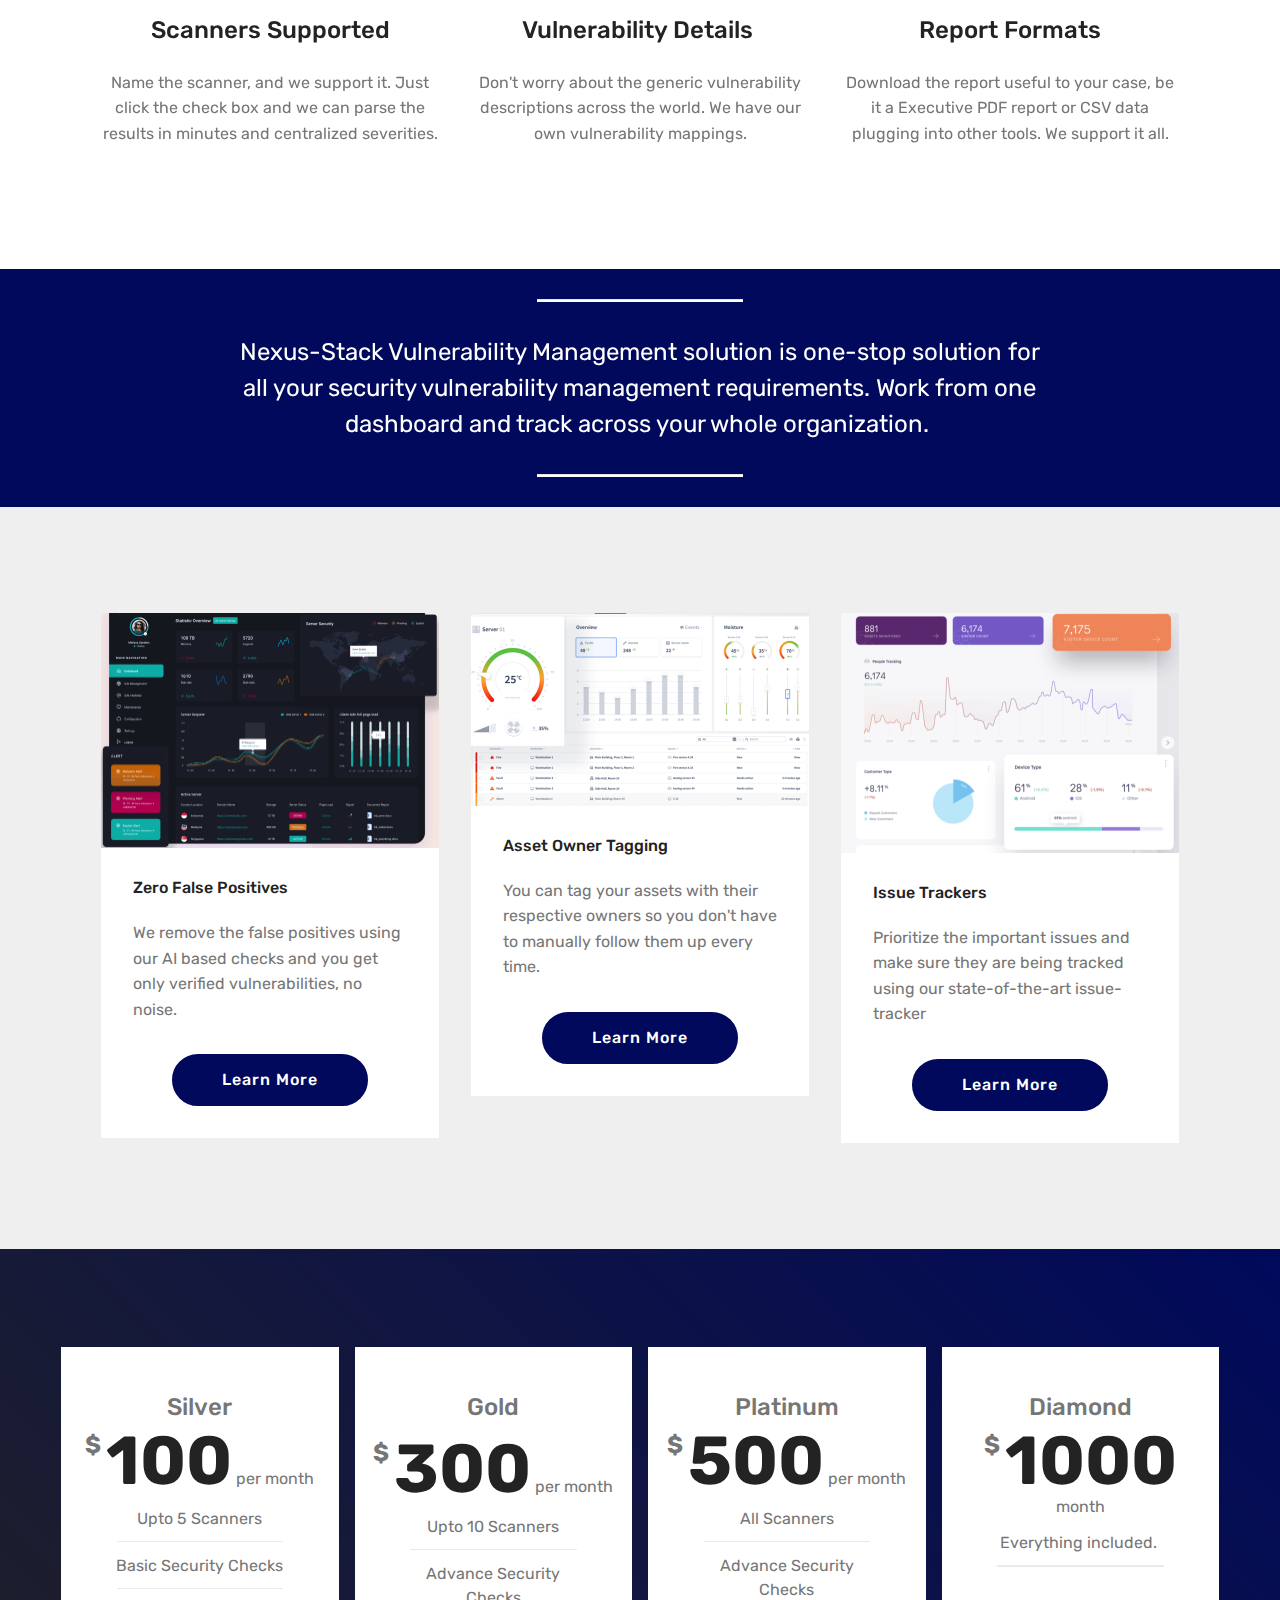
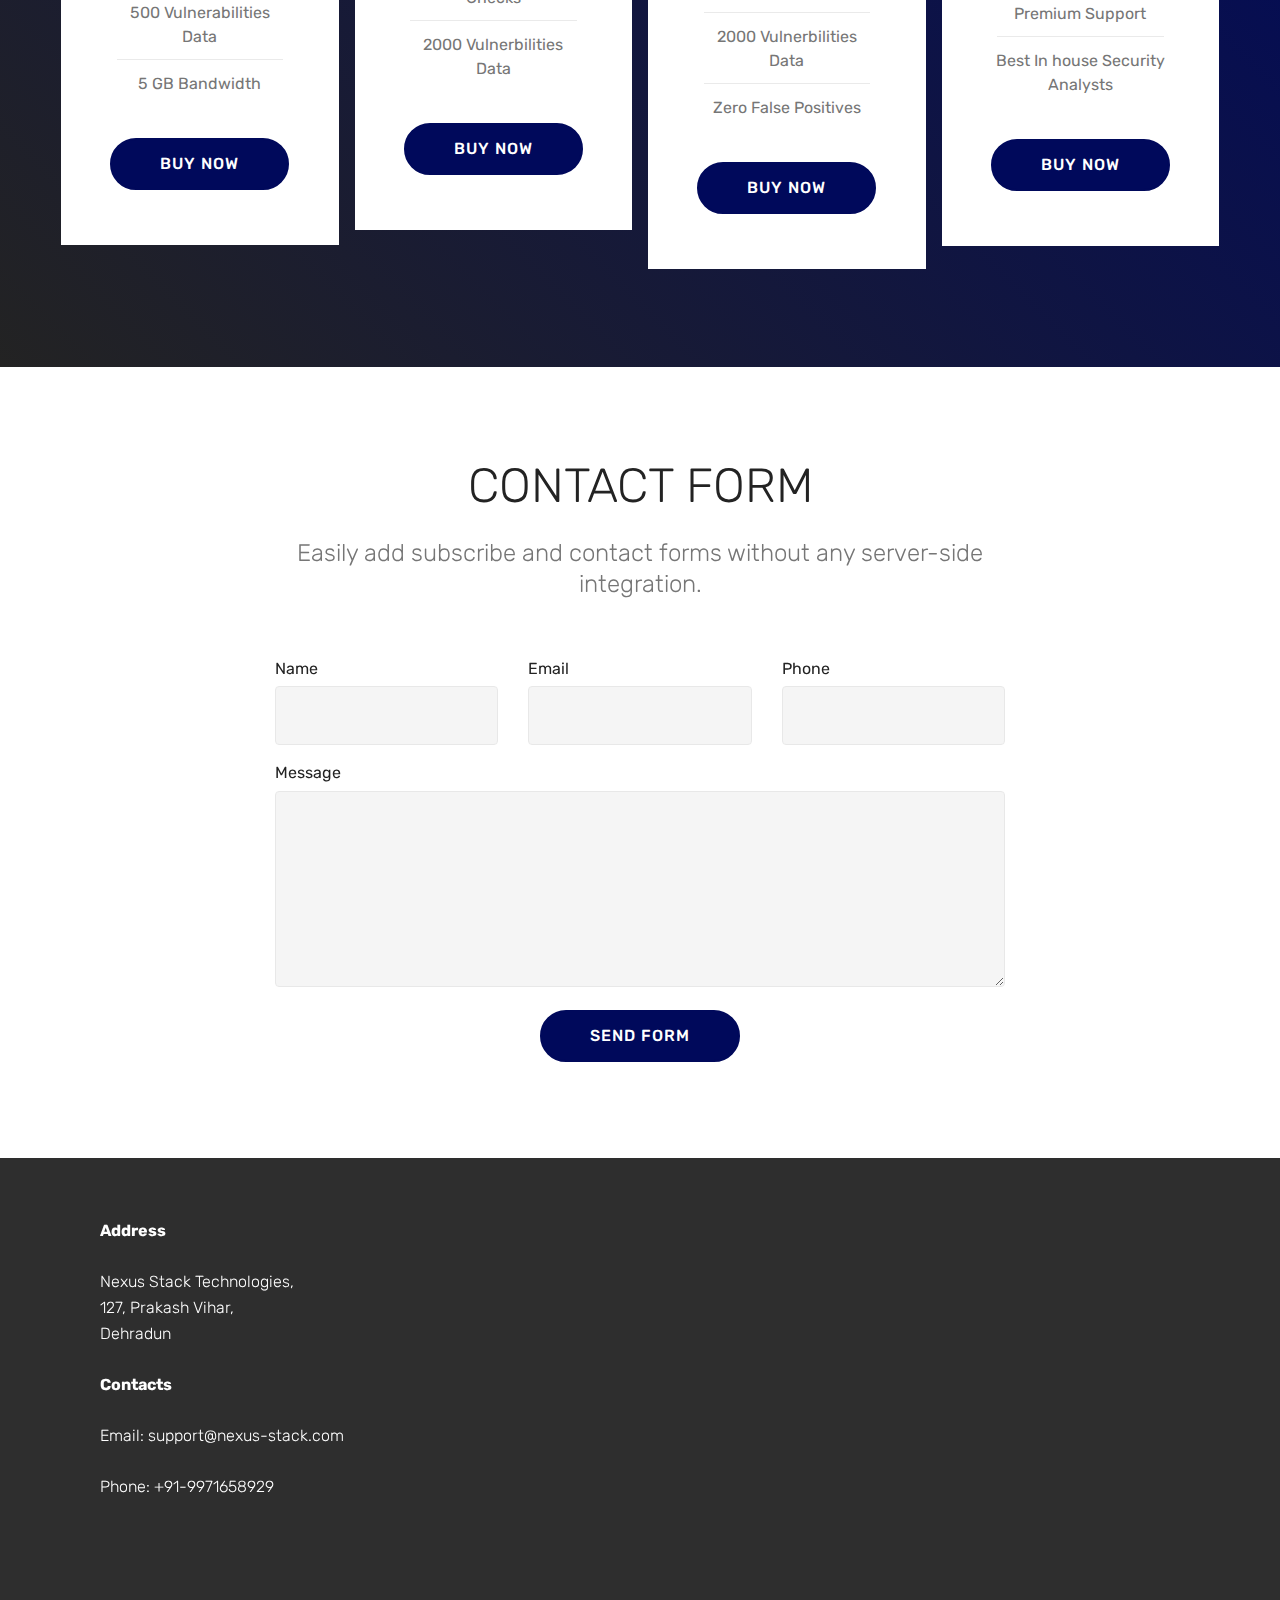
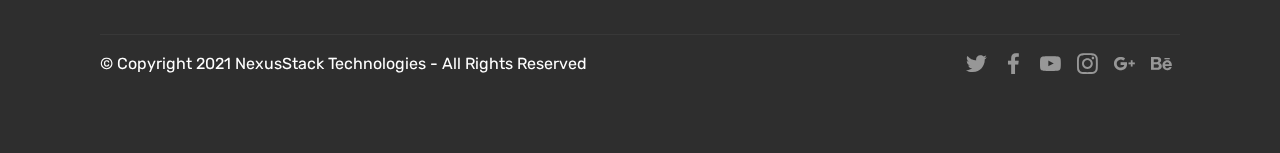
==== commit bd030d17: "New" ====
--- a/index.html
+++ b/index.html
@@ -47,10 +47,10 @@
             </div>
         </div>
         <div class="collapse navbar-collapse" id="navbarSupportedContent">
-            <ul class="navbar-nav nav-dropdown" data-app-modern-menu="true"><li class="nav-item"><a class="nav-link link text-black display-4" href="https://mobirise.co">
+            <ul class="navbar-nav nav-dropdown" data-app-modern-menu="true"><li class="nav-item"><a class="nav-link link text-black display-4" href="index.html">
                         Home</a></li><li class="nav-item"><a class="nav-link link text-black display-4" href="index.html#header3-a">
                         Product</a></li><li class="nav-item">
-                    <a class="nav-link link text-black display-4" href="index.html#counters1-2">Features</a>
+                    <a class="nav-link link text-black display-4" href="index.html#features1-f">Features</a>
                 </li><li class="nav-item"><a class="nav-link link text-black display-4" href="index.html#pricing-tables1-5">Pricing</a></li>
                 <li class="nav-item">
                     <a class="nav-link link text-black display-4" href="index.html#form1-6">
@@ -61,7 +61,7 @@
     </nav>
 </section>
 
-<section class="engine"><a href="https://mobirise.info/f">easy web creator</a></section><section class="header3 cid-smahUTKoxc mbr-parallax-background" id="header3-a">
+<section class="engine"><a href="https://mobirise.info/g">build your own website</a></section><section class="header3 cid-smahUTKoxc mbr-parallax-background" id="header3-a">
 
     
 
@@ -82,10 +82,8 @@
                         SAAS Based Vulnerability Management solution, supported by AI-Driven checks and False Positive Removals
                     </p>
                 </div>
-                <div class="mbr-section-btn">
-                    <a class="btn btn-md btn-primary display-4" href="https://mobirise.co">LEARN MORE</a>
-                    <a class="btn btn-md btn-white-outline display-4" href="https://mobirise.co">LIVE DEMO</a>
-                </div>
+                <div class="mbr-section-btn"><a class="btn btn-md btn-primary display-4" href="index.html#features1-f">LEARN MORE</a>
+                    <a class="btn btn-md btn-white-outline display-4" href="page1.html">Request Demo</a></div>
             </div>
         </div>
     </div>
@@ -270,11 +268,9 @@
                         <p class="mbr-text mbr-fonts-style display-7">
                             We remove the false positives using our AI based checks and you get only verified vulnerabilities, no noise.&nbsp;</p>
                     </div>
-                    <div class="mbr-section-btn text-center">
-                        <a href="https://mobirise.co" class="btn btn-primary display-4">
+                    <div class="mbr-section-btn text-center"><a href="index.html#features1-f" class="btn btn-primary display-4">
                             Learn More
-                        </a>
-                    </div>
+                        </a></div>
                 </div>
             </div>
 
@@ -289,11 +285,9 @@
                         <p class="mbr-text mbr-fonts-style display-7">
                             You can tag your assets with their respective owners so you don't have to manually follow them up every time.&nbsp;</p>
                     </div>
-                    <div class="mbr-section-btn text-center">
-                        <a href="https://mobirise.co" class="btn btn-primary display-4">
+                    <div class="mbr-section-btn text-center"><a href="index.html#features1-f" class="btn btn-primary display-4">
                             Learn More
-                        </a>
-                    </div>
+                        </a></div>
                 </div>
             </div>
 
@@ -307,11 +301,9 @@
                             Issue Trackers</h4>
                         <p class="mbr-text mbr-fonts-style display-7">Prioritize the important issues and make sure they are being tracked using our state-of-the-art issue-tracker</p>
                     </div>
-                    <div class="mbr-section-btn text-center">
-                        <a href="https://mobirise.co" class="btn btn-primary display-4">
+                    <div class="mbr-section-btn text-center"><a href="index.html#features1-f" class="btn btn-primary display-4">
                             Learn More
-                        </a>
-                    </div>
+                        </a></div>
                 </div>
             </div>
 
@@ -353,9 +345,7 @@
                             </li>
                         </ul>
                     </div>
-                    <div class="mbr-section-btn text-center pt-4">
-                        <a href="https://mobirise.co" class="btn btn-primary display-4">BUY NOW</a>
-                    </div>
+                    <div class="mbr-section-btn text-center pt-4"><a href="page1.html" class="btn btn-primary display-4">BUY NOW</a></div>
                 </div>
             </div>
 
@@ -378,9 +368,7 @@
                             <li class="list-group-item">Upto 10 Scanners</li><li class="list-group-item">Advance Security Checks</li><li class="list-group-item">2000 Vulnerbilities Data</li>
                         </ul>
                     </div>
-                    <div class="mbr-section-btn text-center pt-4">
-                        <a href="https://mobirise.co" class="btn btn-primary display-4">BUY NOW</a>
-                    </div>
+                    <div class="mbr-section-btn text-center pt-4"><a href="page1.html" class="btn btn-primary display-4">BUY NOW</a></div>
                 </div>
             </div>
 
@@ -404,9 +392,7 @@
                             <li class="list-group-item"><span style="font-size: 1rem;">All Scanners</span></li><li class="list-group-item"><span style="font-size: 1rem;">Advance Security Checks</span><br></li><li class="list-group-item">2000 Vulnerbilities Data</li><li class="list-group-item">Zero False Positives</li>
                         </ul>
                     </div>
-                    <div class="mbr-section-btn text-center pt-4">
-                        <a href="https://mobirise.co" class="btn btn-primary display-4">BUY NOW</a>
-                    </div>
+                    <div class="mbr-section-btn text-center pt-4"><a href="page1.html" class="btn btn-primary display-4">BUY NOW</a></div>
                 </div>
             </div>
 
@@ -430,9 +416,7 @@
                             <li class="list-group-item">Everything included.&nbsp;</li><br><li class="list-group-item">Premium Support</li><li class="list-group-item">Best In house Security Analysts</li>
                         </ul>
                     </div>
-                    <div class="mbr-section-btn text-center pt-4">
-                        <a href="https://mobirise.co" class="btn btn-primary display-4">BUY NOW</a>
-                    </div>
+                    <div class="mbr-section-btn text-center pt-4"><a href="page1.html" class="btn btn-primary display-4">BUY NOW</a></div>
                 </div>
             </div>
         </div>
@@ -461,7 +445,7 @@
             <div class="media-container-column col-lg-8" data-form-type="formoid">
                     <div data-form-alert="" hidden="">Thanks for filling out the form! Someone from the team will get in touch with you, shortly.</div>
             
-                    <form class="mbr-form" action="https://mobirise.com/" method="post" data-form-title="Mobirise Form"><input type="hidden" name="email" data-form-email="true" value="SxpgcQ1jt0v3G6c9Az/Sa+NCCP+p30yGXfFcY3YrDBL27PTQqFbwbV2r1uf0rSGN5SHU9q+FdDgYELb1jgsfV8Qkcls7Tvg/ZQwC2prb/jOXhHuXaC9T5QhyXKvE0Cz6">
+                    <form class="mbr-form" action="https://mobirise.com/" method="post" data-form-title="Mobirise Form"><input type="hidden" name="email" data-form-email="true" value="xm++GaVcnmVrT6/quiMcHxtt1G3IAiR86s0kMSAaxrAK08HazAgIVhHoSOc8nvovyiJccM3GL6fo05xTquRKvJC6FquWA5j543pDnAzRmeMcM94XWSf2VALSH/mKVarz">
                         <div class="row row-sm-offset">
                             <div class="col-md-4 multi-horizontal" data-for="name">
                                 <div class="form-group">
@@ -511,7 +495,7 @@
                     <br>Nexus Stack Technologies,<br>127, Prakash Vihar,&nbsp;<br>Dehradun<br>
                     <br><strong>Contacts</strong>
                     <br>
-                    <br>Email: support@nexus-stack.com &nbsp; &nbsp; &nbsp; &nbsp; &nbsp; &nbsp; &nbsp; &nbsp; &nbsp; &nbsp;&nbsp;<br>Phone: +91-9971658920</p>
+                    <br>Email: support@nexus-stack.com &nbsp; &nbsp; &nbsp; &nbsp; &nbsp; &nbsp; &nbsp; &nbsp; &nbsp; &nbsp;&nbsp;<br>Phone: +91-9971658929</p>
             </div>
             <div class="col-12 col-md-3 mbr-fonts-style display-7">
                 <p class="mbr-text"></p>
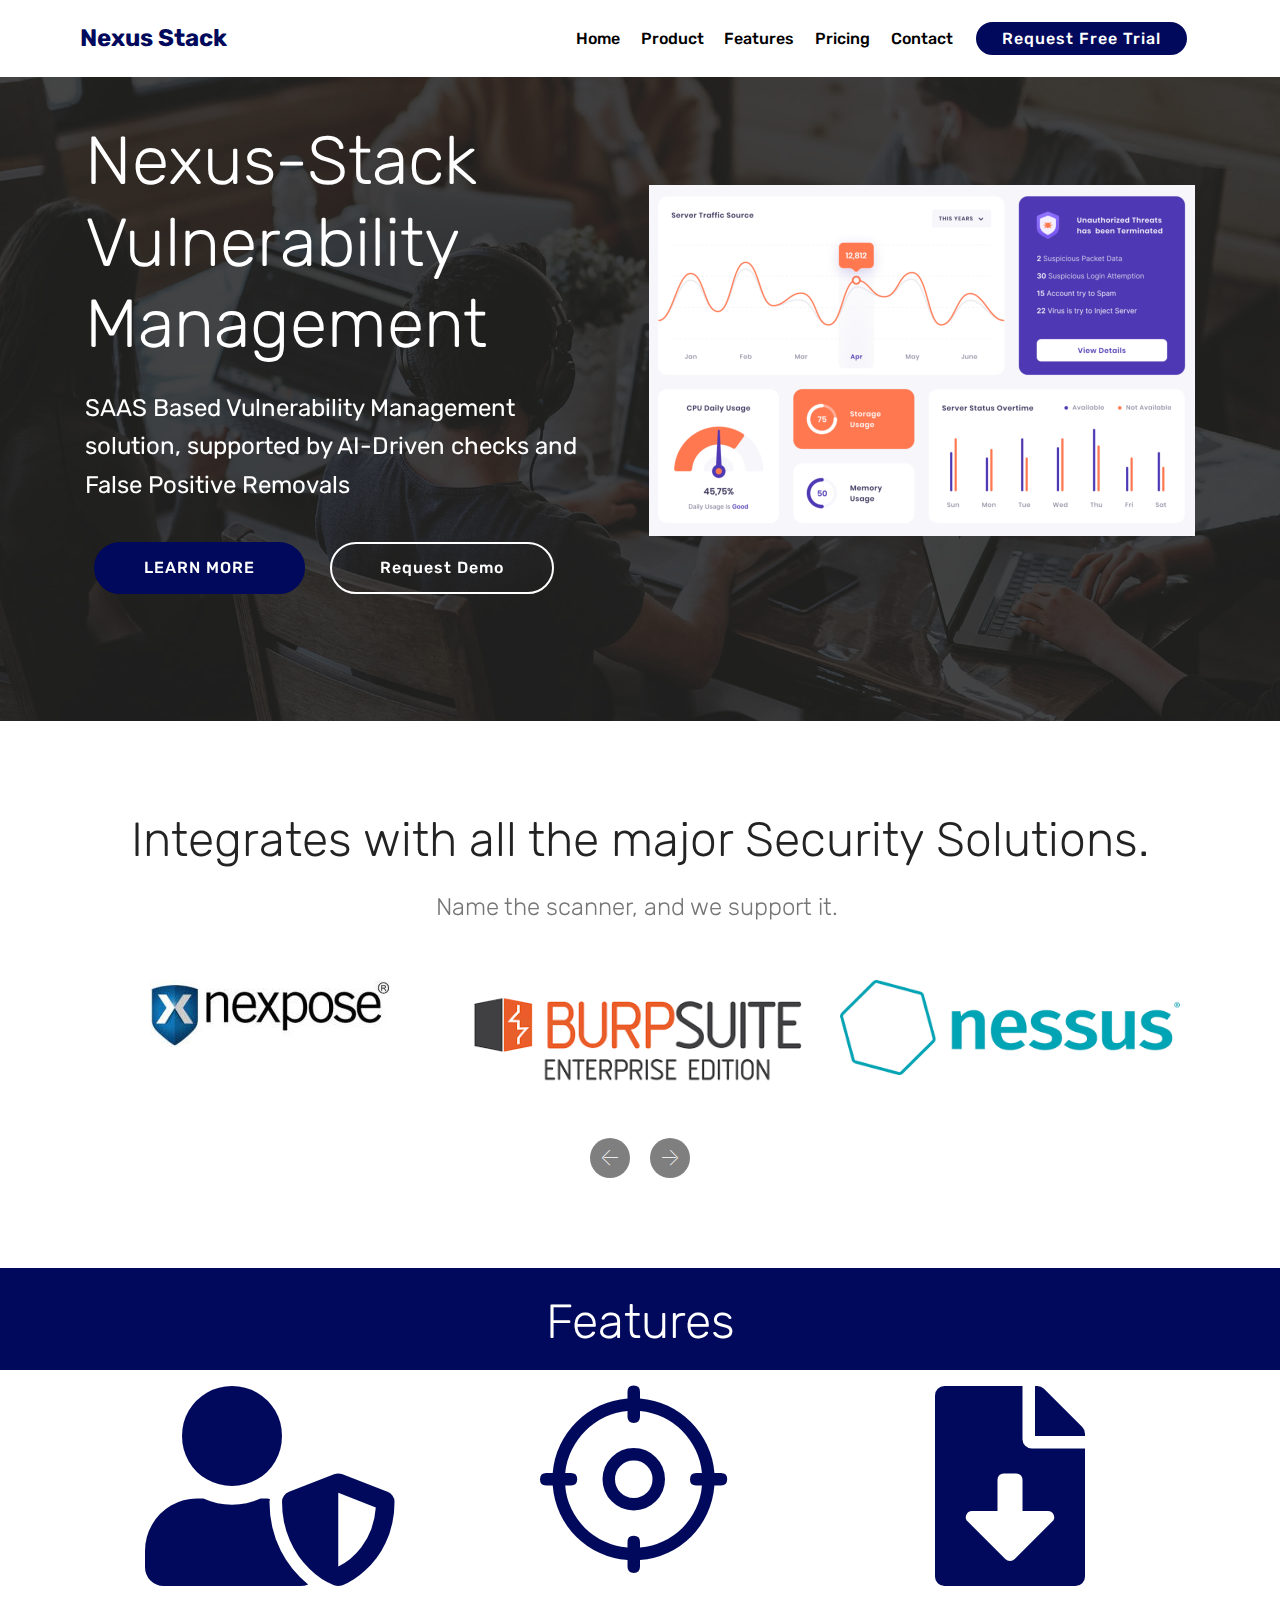
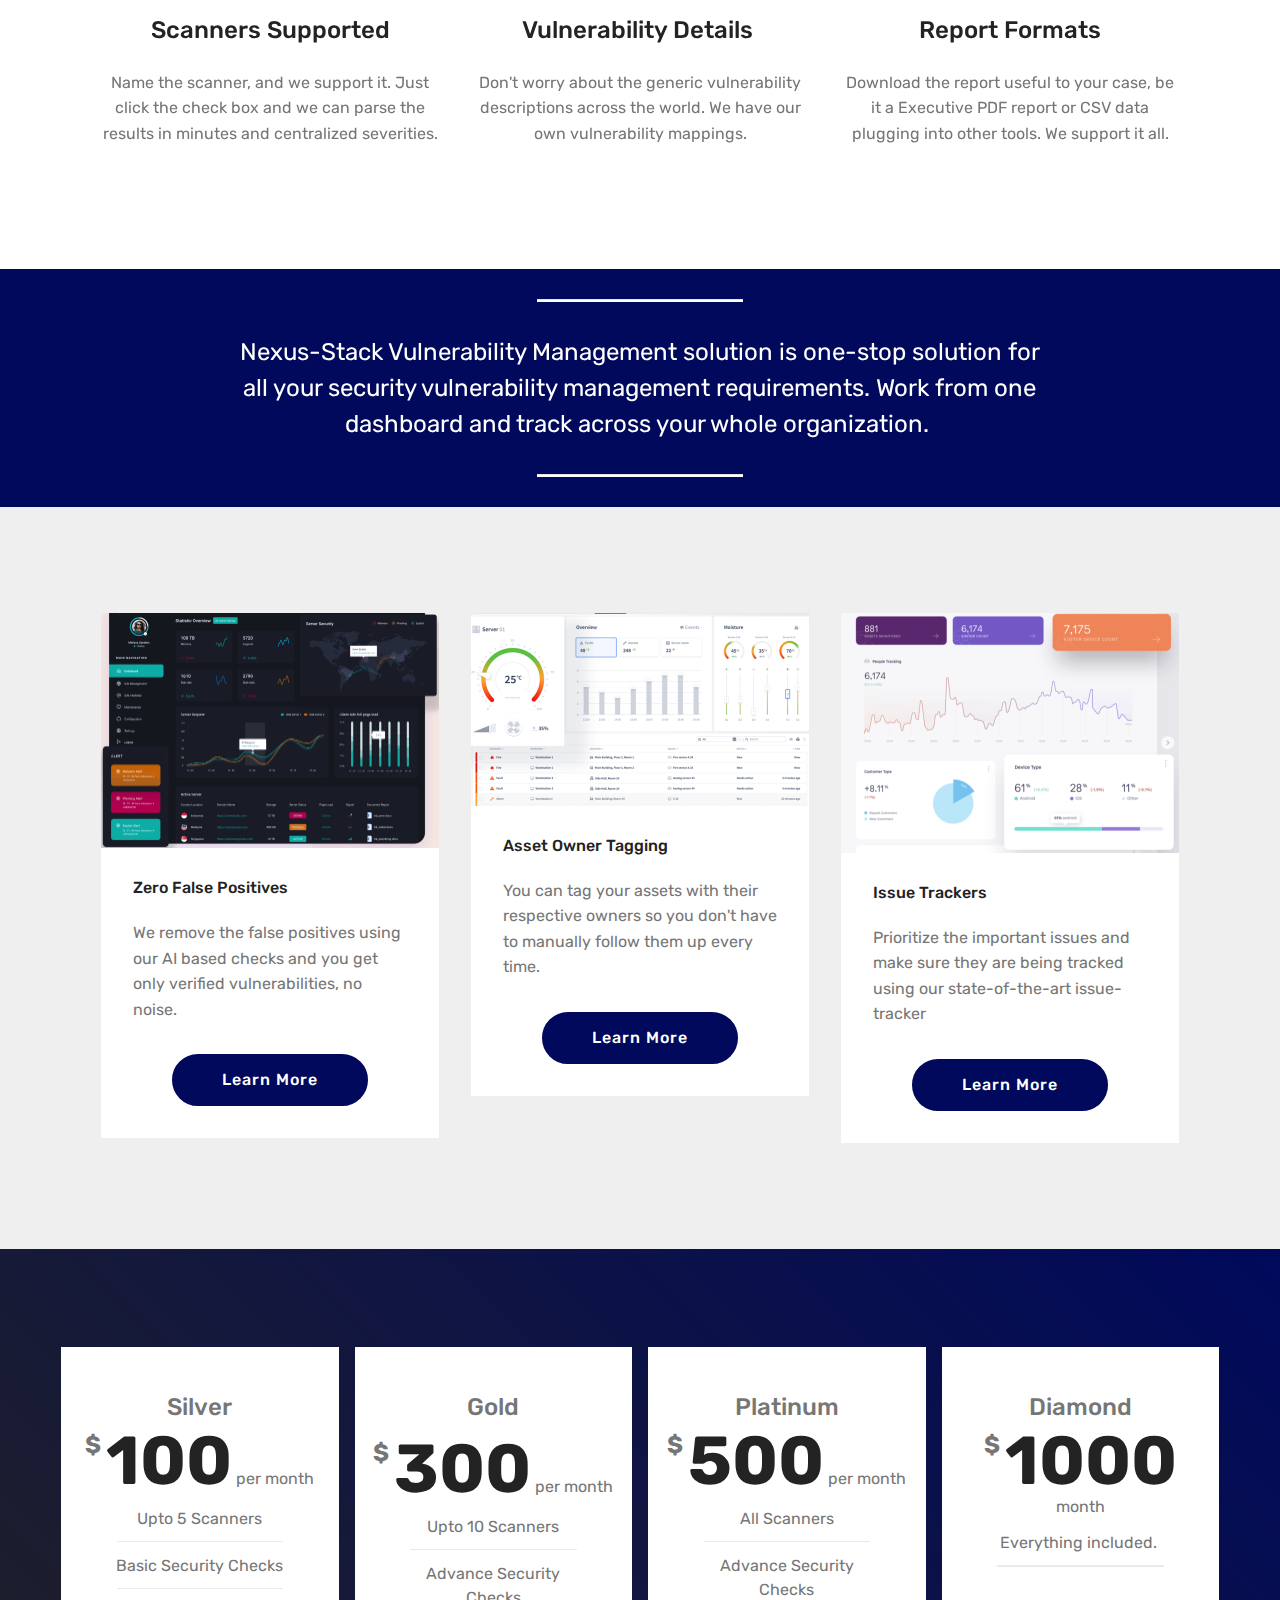
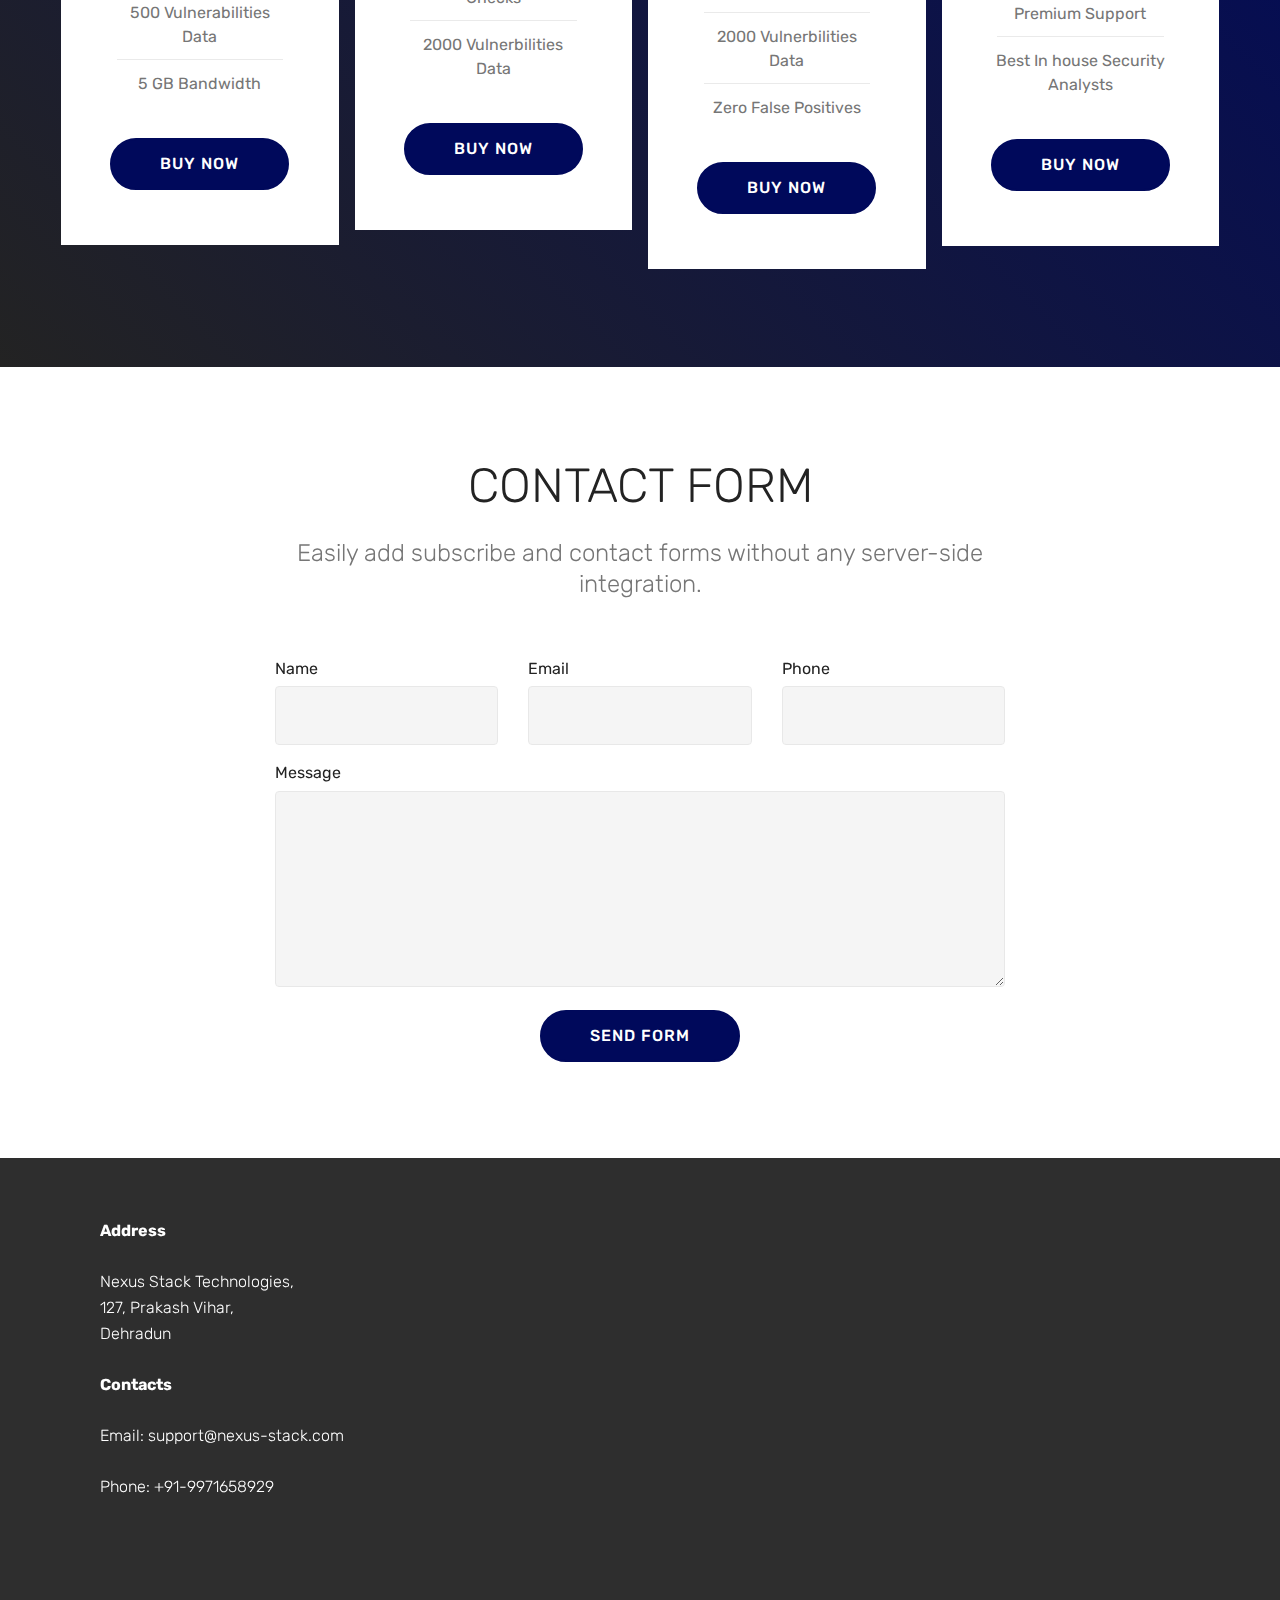
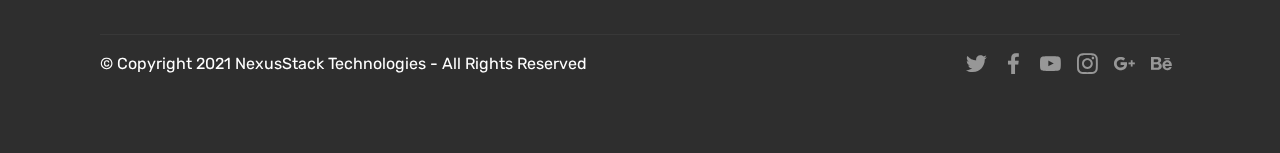
==== commit 7b61eadf: "New commit" ====
--- a/index.html
+++ b/index.html
@@ -61,7 +61,7 @@
     </nav>
 </section>
 
-<section class="engine"><a href="https://mobirise.info/g">build your own website</a></section><section class="header3 cid-smahUTKoxc mbr-parallax-background" id="header3-a">
+<section class="engine"><a href="https://mobirise.info/u">bootstrap website templates</a></section><section class="header3 cid-smahUTKoxc mbr-parallax-background" id="header3-a">
 
     
 
@@ -71,7 +71,7 @@
     <div class="container">
         <div class="media-container-row">
             <div class="mbr-figure" style="width: 115%;">
-                <img src="assets/images/2-676x386.png" alt="Mobirise" title="">
+                <img src="assets/images/sharing-indicator-1092x702.png" alt="Mobirise" title="">
             </div>
 
             <div class="media-content">
@@ -445,7 +445,7 @@
             <div class="media-container-column col-lg-8" data-form-type="formoid">
                     <div data-form-alert="" hidden="">Thanks for filling out the form! Someone from the team will get in touch with you, shortly.</div>
             
-                    <form class="mbr-form" action="https://mobirise.com/" method="post" data-form-title="Mobirise Form"><input type="hidden" name="email" data-form-email="true" value="xm++GaVcnmVrT6/quiMcHxtt1G3IAiR86s0kMSAaxrAK08HazAgIVhHoSOc8nvovyiJccM3GL6fo05xTquRKvJC6FquWA5j543pDnAzRmeMcM94XWSf2VALSH/mKVarz">
+                    <form class="mbr-form" action="https://mobirise.com/" method="post" data-form-title="Mobirise Form"><input type="hidden" name="email" data-form-email="true" value="PaDUXz3jOX8+Gra1ExyY6DjLIdOXTrwaKpkfnsDyugPtCjryiiHFk0OVGmGWYLuO0t4xjSjCNd5HMmNlWwRUx1Z6xjOG2PZsN/6i1i0sftcGaEu1gKjPyFM7tco49ESX">
                         <div class="row row-sm-offset">
                             <div class="col-md-4 multi-horizontal" data-for="name">
                                 <div class="form-group">
@@ -501,7 +501,7 @@
                 <p class="mbr-text"></p>
             </div>
             <div class="col-12 col-md-6">
-                <div class="google-map"><iframe frameborder="0" style="border:0" src="https://www.google.com/maps/embed/v1/place?key=AIzaSyDk89J4FSunMF33ruMVWJaJht_Ro0kvoXs&amp;q=place_id:ChIJwxJF5QgpCTkRMnp6Gkh2_k4" allowfullscreen=""></iframe></div>
+                <div class="google-map"><iframe frameborder="0" style="border:0" src="https://www.google.com/maps/embed/v1/place?key=AIzaSyCZI5F_k6S1k46ujh0SNrapM89f7mJxd30&amp;q=place_id:ChIJwxJF5QgpCTkRMnp6Gkh2_k4" allowfullscreen=""></iframe></div>
             </div>
         </div>
         <div class="footer-lower">
